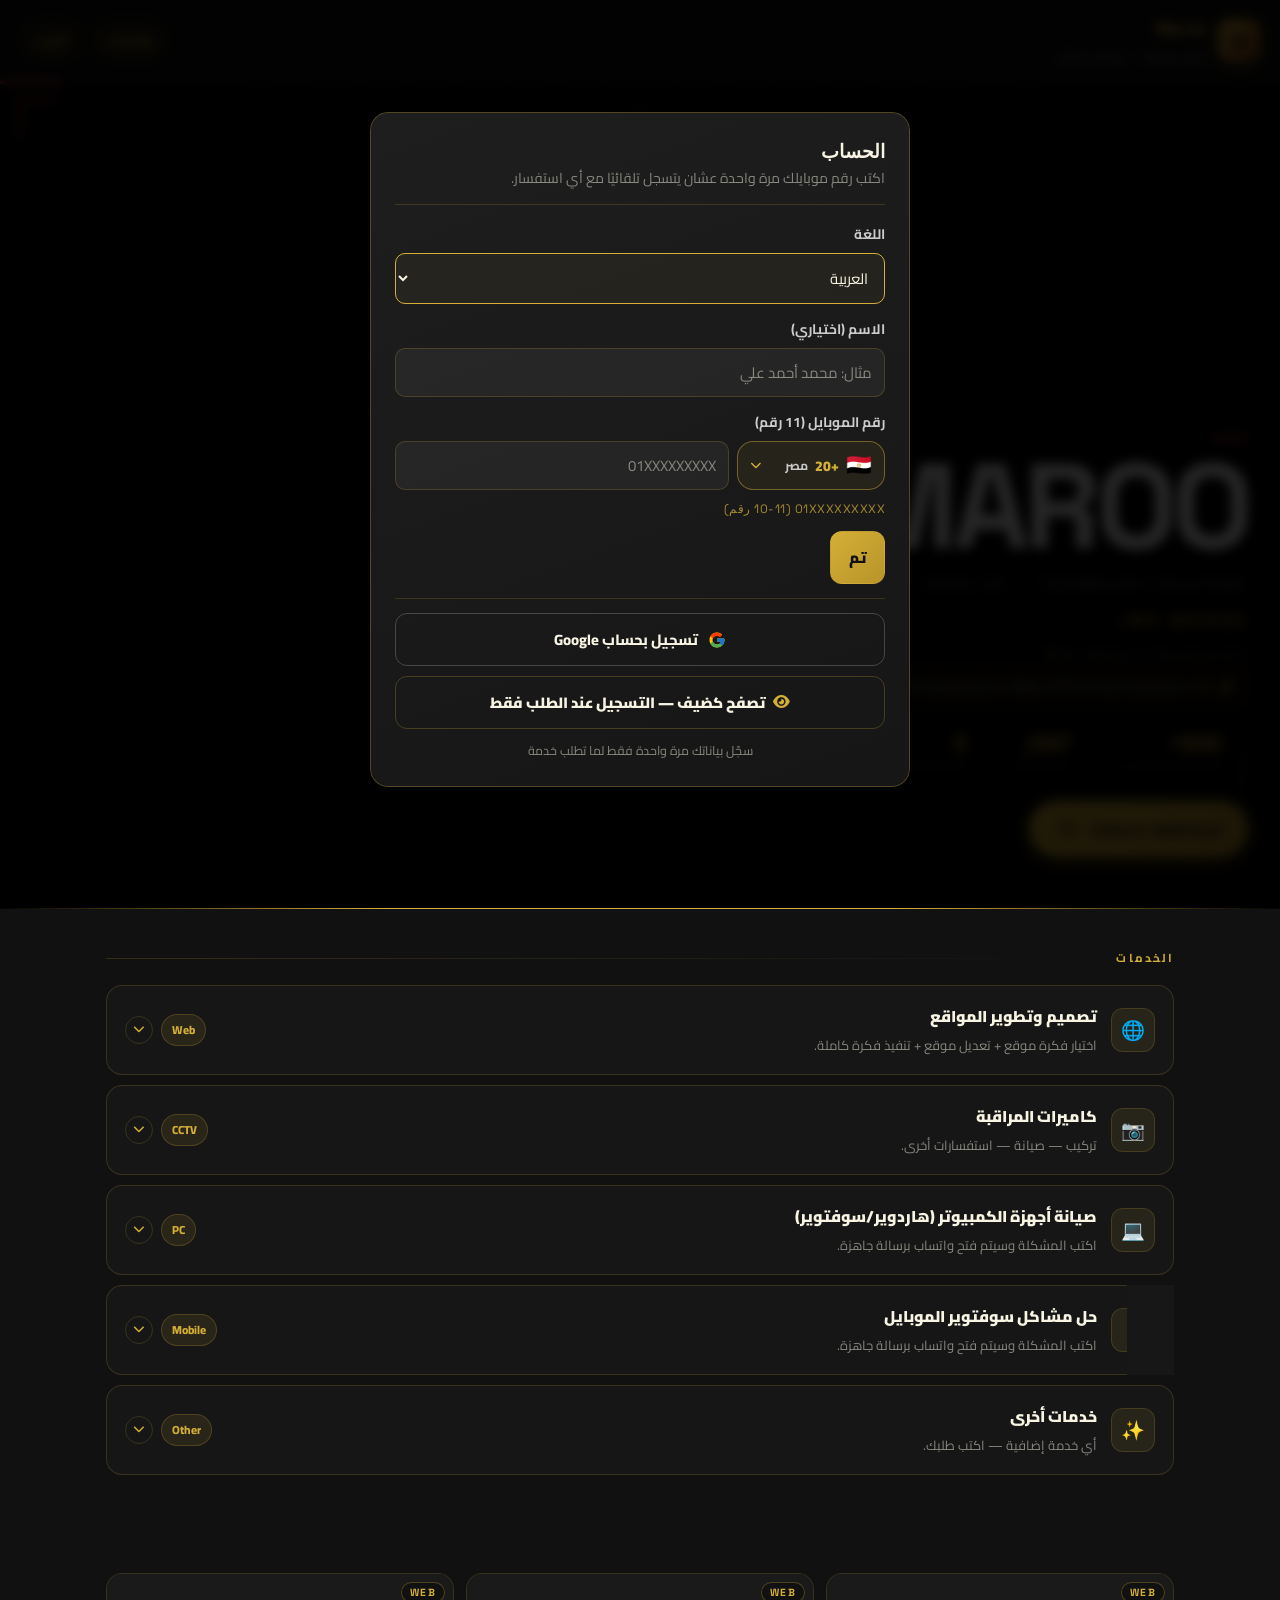
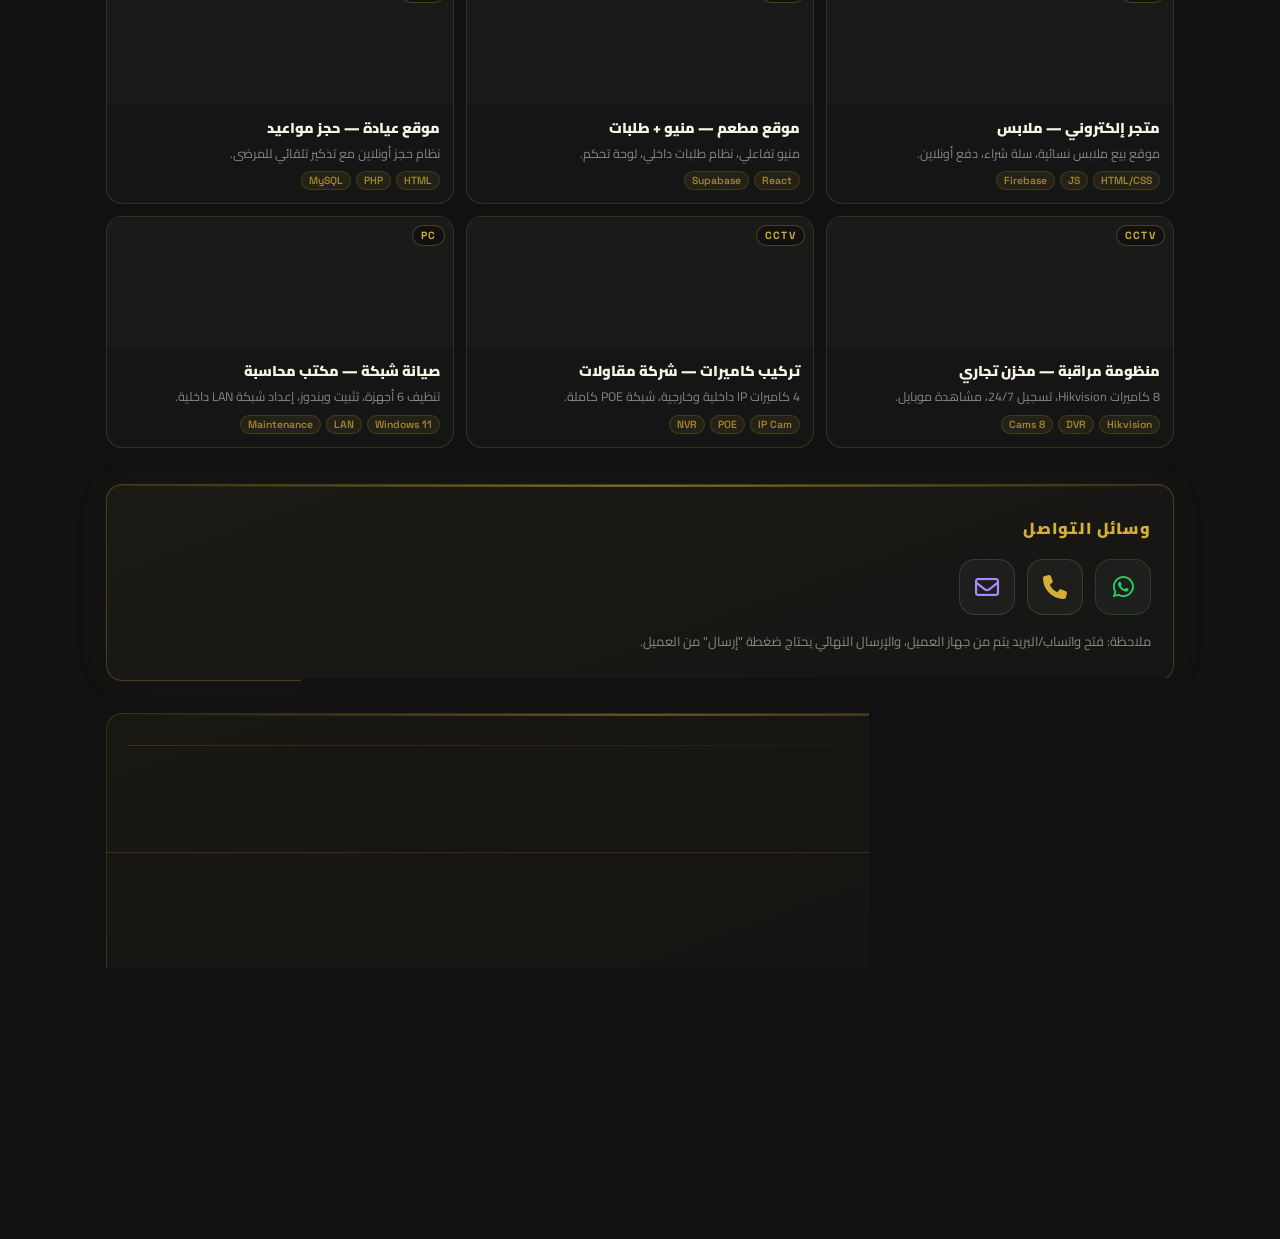
==== index.html @ a2ebad34 "Add files via upload" ====
<!DOCTYPE html>
<html lang="ar" dir="rtl">
<head>
  <meta charset="UTF-8" />
  <meta name="viewport" content="width=device-width, initial-scale=1.0" />
  <link rel="manifest" href="manifest.json" />
  <meta name="theme-color" content="#D4AF37" />
  <link rel="apple-touch-icon" href="icon-192x192.png" />
  <link rel="icon" type="image/png" sizes="32x32" href="favicon.ico" />
  <meta name="description" content="خدمات تقنية: تصميم وتطوير مواقع، كاميرات مراقبة، صيانة كمبيوتر، سوفتوير موبايل، وخدمات أخرى." />
  <title>خدمات تقنية | Maroo</title>
  <link rel="preconnect" href="https://fonts.googleapis.com" />
  <link rel="preconnect" href="https://fonts.gstatic.com" crossorigin />
  <link href="https://fonts.googleapis.com/css2?family=Playfair+Display:wght@600;700;900&family=Cairo:wght@400;600;700;900&family=Space+Grotesk:wght@300;400;500;600;700&display=swap" rel="stylesheet" />
  <link rel="stylesheet" href="https://cdnjs.cloudflare.com/ajax/libs/font-awesome/6.5.2/css/all.min.css" crossorigin="anonymous" />

  <style>
    :root {
      --jet:    #1A1A1A;
      --jet2:   #111111;
      --gold:   #D4AF37;
      --gold2:  #B8942A;
      --ivory:  #F8F4E3;
      --muted:  #888880;
      --border: rgba(212,175,55,0.18);
      --radius: 16px;
      font-family: 'Cairo', Tahoma, Arial, sans-serif;
    }
    *, *::before, *::after { box-sizing: border-box; margin: 0; padding: 0; }
    html, body { height: 100%; }
    body { background: var(--jet2); color: var(--ivory); direction: rtl; -webkit-font-smoothing: antialiased; }

    
    .topbar {
      position: sticky; top: 0; z-index: 100;
      background: rgba(17,17,17,0.93); backdrop-filter: blur(14px);
      border-bottom: 1px solid var(--border);
      padding: 12px 20px;
      display: flex; align-items: center; justify-content: space-between; gap: 12px;
    }
    .topbar__brand { display: flex; align-items: center; gap: 12px; }
    .logo {
      width: 42px; height: 42px; border-radius: 12px; flex-shrink: 0;
      background: linear-gradient(135deg, var(--gold), #9C4B1B);
      display: grid; place-items: center;
      font-family: 'Playfair Display', serif; font-weight: 900; font-size: 1.15rem; color: var(--jet2);
      box-shadow: 0 4px 16px rgba(212,175,55,0.3);
    }
    .brand__title { font-weight: 900; font-size: 1.05rem; color: var(--gold); letter-spacing: 0.04em; }
    .brand__subtitle { font-size: 0.8rem; color: var(--muted); }
    .topbar__actions { display: flex; align-items: center; gap: 8px; flex-wrap: wrap; }
    .chip {
      appearance: none; border: 1px solid var(--border);
      background: rgba(212,175,55,0.08); color: var(--gold);
      padding: 8px 14px; border-radius: 999px; cursor: pointer; text-decoration: none;
      font-weight: 700; font-size: 0.88rem; font-family: 'Cairo', sans-serif;
      transition: background .2s, transform .06s;
    }
    .chip:hover { background: rgba(212,175,55,0.16); }
    .chip:active { transform: translateY(1px); }
    .chip--ghost { background: transparent; color: #ccc; border-color: rgba(255,255,255,0.14); }
    .chip--ghost:hover { background: rgba(255,255,255,0.06); }

    
    .site-header {
      position: relative; overflow: hidden; min-height: 92vh;
      background: #000; display: flex; align-items: flex-end;
    }

    
    .site-header__arch {
      position: absolute; inset: 0; z-index: 0;
      display: flex; align-items: center; justify-content: center; overflow: hidden;
    }
    .arch-svg {
      width: 100%; height: 100%;
      object-fit: cover;
      opacity: 0.55;
      animation: archBreath 8s ease-in-out infinite;
    }
    @keyframes archBreath { 0%,100%{opacity:.45;transform:scale(1)} 50%{opacity:.65;transform:scale(1.02)} }

    
    .site-header::before {
      content:''; position:absolute; inset:0; z-index:1; pointer-events:none;
      background: repeating-linear-gradient(0deg, transparent, transparent 2px, rgba(0,0,0,0.06) 2px, rgba(0,0,0,0.06) 4px);
    }

    
    .site-header__slash {
      position: absolute; top: 0; left: 0; right: 0; height: 3px; z-index: 3;
      background: linear-gradient(90deg, #e63946 0%, #e63946 60px, transparent 60px);
    }

    .site-header__overlay {
      position: absolute; inset: 0; z-index: 2;
      background: linear-gradient(to top, rgba(0,0,0,0.98) 0%, rgba(0,0,0,0.55) 40%, rgba(0,0,0,0.2) 70%, transparent 100%);
    }
    .site-header__line {
      position: absolute; bottom: 0; left: 0; right: 0; height: 1px; z-index: 4;
      background: linear-gradient(90deg, transparent, var(--gold) 30%, var(--gold) 70%, transparent);
    }
    @keyframes lineShimmer { 0%,100%{opacity:.25} 50%{opacity:.9} }

    .site-header__content {
      position: relative; z-index: 5;
      padding: 0 32px 52px;
      width: 100%;
      display: flex; flex-direction: column; align-items: flex-start;
    }

    
    .hdr-brand-line {
      display: flex; align-items: center; gap: 12px; margin-bottom: 14px;
    }
    .hdr-red-bar {
      width: 36px; height: 3px; background: #e63946; flex-shrink: 0;
      animation: barExpand 1s cubic-bezier(.22,1,.36,1) .2s both;
    }
    @keyframes barExpand { from{width:0;opacity:0} to{width:36px;opacity:1} }

    .hdr-maroo {
      font-family: 'Space Grotesk', sans-serif;
      font-size: clamp(3.2rem, 12vw, 7.5rem);
      font-weight: 700;
      color: #fff;
      letter-spacing: -0.04em;
      line-height: 0.88;
      text-align: left;
      animation:
        marooReveal   1s   cubic-bezier(.22,1,.36,1) .3s  1 both,
        marooNeon     5.5s cubic-bezier(.4,0,.2,1)   0.3s 1 forwards;
    }
    @keyframes marooReveal { from{opacity:0;transform:translateY(30px)} to{opacity:1;transform:translateY(0)} }
    @keyframes marooNeon {
      0%    { color:#fff; text-shadow: none; }
      12%   { color:#e63946; text-shadow: 0 0 8px #e63946, 0 0 24px #e63946, 0 0 60px #e63946cc, 0 0 120px #e6394666; }
      24%   { color:#fff; text-shadow: none; }
      38%   { color:#e63946; text-shadow: 0 0 6px #e63946, 0 0 18px #e63946, 0 0 40px #e6394699; }
      50%   { color:#fff; text-shadow: none; }
      64%   { color:#e63946; text-shadow: 0 0 4px #e63946, 0 0 12px #e6394688; }
      76%   { color:#fff; text-shadow: none; }
      100%  { color:#fff; text-shadow: none; }
    }

    
    .hdr-tag-row {
      display: flex; align-items: center; gap: 14px; margin-top: 16px; margin-bottom: 10px;
      flex-wrap: wrap;
      animation: marooReveal 1s cubic-bezier(.22,1,.36,1) .45s both;
    }
    .hdr-tag {
      font-family: 'Space Grotesk', sans-serif;
      font-size: clamp(0.7rem, 1.8vw, 0.88rem);
      font-weight: 400;
      color: rgba(255,255,255,0.5);
      letter-spacing: 0.16em;
      text-transform: uppercase;
    }
    .hdr-dot { width: 4px; height: 4px; border-radius: 50%; background: #e63946; flex-shrink: 0; }

    
    .hdr-exp {
      display: flex; align-items: center; gap: 10px; margin-bottom: 20px;
      padding: 8px 14px; border-radius: 8px;
      border: 1px solid rgba(212,175,55,0.25);
      background: rgba(212,175,55,0.06);
      animation: marooReveal 1s cubic-bezier(.22,1,.36,1) .55s both;
    }
    .hdr-exp__icon {
      font-size: 0.9rem; color: var(--gold);
    }
    .hdr-exp__txt {
      font-family: 'Space Grotesk', sans-serif;
      font-size: 0.78rem; font-weight: 500;
      color: rgba(255,255,255,0.7);
      letter-spacing: 0.04em;
    }
    .hdr-exp__txt strong {
      color: var(--gold); font-weight: 700;
    }

    
    .hdr-stats {
      display: flex; gap: 24px; flex-wrap: wrap;
      animation: marooReveal 1s cubic-bezier(.22,1,.36,1) .65s both;
    }
    .hdr-stat {
      display: flex; flex-direction: column; gap: 2px;
      padding-right: 24px;
      border-right: 1px solid rgba(255,255,255,0.1);
    }
    .hdr-stat:last-child { border-right: none; }
    .hdr-stat__num {
      font-family: 'Space Grotesk', sans-serif;
      font-size: 1.4rem; font-weight: 700; color: var(--gold);
      letter-spacing: -0.02em;
    }
    .hdr-stat__label {
      font-family: 'Space Grotesk', sans-serif;
      font-size: 0.66rem; font-weight: 400; color: rgba(255,255,255,0.35);
      letter-spacing: 0.14em; text-transform: uppercase;
    }

    
    .hdr-particles {
      position: absolute; inset: 0; z-index: 1; pointer-events: none; overflow: hidden;
    }
    .particle {
      position: absolute; border-radius: 50%;
      background: var(--gold); opacity: 0;
      animation: floatUp var(--dur, 6s) var(--delay, 0s) ease-in-out infinite;
    }
    @keyframes floatUp {
      0%   { opacity:0; transform: translateY(0) scale(0); }
      20%  { opacity:.6; }
      80%  { opacity:.2; }
      100% { opacity:0; transform: translateY(-120px) scale(1.5); }
    }

    
    @keyframes diamondIntro {
      0%    { opacity:.3;  transform: scale(1);    }
      12%   { opacity:.95; transform: scale(1.12); }
      24%   { opacity:.3;  transform: scale(1);    }
      38%   { opacity:.78; transform: scale(1.08); }
      50%   { opacity:.3;  transform: scale(1);    }
      64%   { opacity:.55; transform: scale(1.04); }
      76%   { opacity:.3;  transform: scale(1);    }
      100%  { opacity:.45; transform: scale(1);    }
    }
    @keyframes diamondPulse {
      0%,100% { opacity:.55; transform: scale(1);    }
      50%     { opacity:.80; transform: scale(1.04); }
    }
    .arch-svg {
      animation:
        diamondIntro 5.5s cubic-bezier(.4,0,.2,1) 0s 1 forwards,
        diamondPulse  4.7s  ease-in-out              5.5s infinite;
    }
    .arch-svg.do-intro {
      animation: diamondIntro 5.5s cubic-bezier(.4,0,.2,1) 0s 1 forwards,
                 diamondPulse 4.7s ease-in-out 5.5s infinite !important;
    }

    
    .hdr-scroll {
      position: absolute; bottom: 52px; right: 32px; z-index: 5;
      display: flex; flex-direction: column; align-items: center; gap: 8px;
      animation: marooReveal 1.4s ease .9s both;
    }
    .hdr-scroll__line {
      width: 1px; height: 52px;
      background: linear-gradient(to bottom, var(--gold), transparent);
      animation: scrollPulse 2s ease-in-out infinite;
    }
    @keyframes scrollPulse { 0%,100%{transform:scaleY(1);opacity:.4} 50%{transform:scaleY(1.2);opacity:1} }
    .hdr-scroll__txt {
      font-family: 'Space Grotesk', sans-serif;
      font-size: 0.6rem; letter-spacing: 0.25em; text-transform: uppercase;
      color: rgba(255,255,255,0.3); writing-mode: vertical-lr;
    }

    
    .site-header__line {
      animation: lineShimmer 2.5s ease-in-out infinite;
    }

    
    @keyframes lineBurst {
      0%   { opacity:.2;  height:1px;  background: linear-gradient(90deg, transparent, var(--gold) 30%, var(--gold) 70%, transparent); }
      8%   { opacity:1;   height:4px;  background: linear-gradient(90deg, transparent, #fff 20%, var(--gold) 40%, #fff 60%, var(--gold) 80%, transparent); }
      16%  { opacity:.2;  height:1px;  background: linear-gradient(90deg, transparent, var(--gold) 30%, var(--gold) 70%, transparent); }
      30%  { opacity:.95; height:3px;  background: linear-gradient(90deg, transparent, #fff 25%, var(--gold) 50%, #fff 75%, transparent); }
      38%  { opacity:.2;  height:1px;  background: linear-gradient(90deg, transparent, var(--gold) 30%, var(--gold) 70%, transparent); }
      50%  { opacity:.7;  height:2px;  background: linear-gradient(90deg, transparent, var(--gold) 30%, var(--gold) 70%, transparent); }
      62%  { opacity:.25; height:1px;  background: linear-gradient(90deg, transparent, var(--gold) 30%, var(--gold) 70%, transparent); }
      100% { opacity:.25; height:1px;  background: linear-gradient(90deg, transparent, var(--gold) 30%, var(--gold) 70%, transparent); }
    }
    .site-header__line.is-burst {
      animation: lineBurst 2.8s ease-in-out forwards !important;
    }

    
    .svc-item {
      transition: border-color .25s, transform .2s, box-shadow .25s;
    }
    .svc-item:hover {
      transform: translateY(-2px);
      box-shadow: 0 8px 32px rgba(212,175,55,0.08);
    }

    
    .eyebrow { display: none; }
    .site-header__title { display: none; }
    .site-header__sub { display: none; }
    .site-header__bg { display: none; }

    
    .container { width: min(1100px,100%); margin: 0 auto; padding: 26px 16px 40px; }
    .section-label {
      font-size: 0.72rem; letter-spacing: 0.18em; text-transform: uppercase;
      color: var(--gold); font-weight: 700; margin-bottom: 16px;
      display: flex; align-items: center; gap: 10px;
      padding-top: 12px;
    }
    .section-label::after { content:''; flex:1; height:1px; background: linear-gradient(to left, transparent, var(--border)); }

    
    .services-list { display: flex; flex-direction: column; gap: 10px; }
    .svc-item {
      border: 1px solid var(--border); border-radius: var(--radius);
      background: rgba(255,255,255,0.025); overflow: hidden;
      transition: border-color .3s, transform .3s cubic-bezier(.22,1,.36,1), box-shadow .3s;
      animation: fadeUp .5s ease both;
    }
    .svc-item:nth-child(1){animation-delay:.1s} .svc-item:nth-child(2){animation-delay:.2s}
    .svc-item:nth-child(3){animation-delay:.3s} .svc-item:nth-child(4){animation-delay:.4s}
    .svc-item:nth-child(5){animation-delay:.5s}
    @keyframes fadeUp { from{opacity:0;transform:translateY(20px)} to{opacity:1;transform:translateY(0)} }
    .svc-item:hover {
      border-color: rgba(212,175,55,0.35);
      transform: translateY(-3px);
      box-shadow: 0 12px 40px rgba(212,175,55,0.1), 0 4px 12px rgba(0,0,0,0.4);
    }
    .svc-item.is-open { border-color: var(--gold); }
    .svc-item:hover .svc-icon {
      background: rgba(212,175,55,0.16);
      border-color: rgba(212,175,55,0.4);
      transition: background .3s, border-color .3s;
    }

    .svc-trigger {
      width: 100%; padding: 16px 18px; display: flex; align-items: center; justify-content: space-between; gap: 14px;
      background: transparent; border: none; cursor: pointer; color: var(--ivory);
      font-family: 'Cairo', sans-serif; text-align: right; transition: background .2s;
    }
    .svc-trigger:hover { background: rgba(212,175,55,0.04); }
    .svc-trigger__left { display: flex; align-items: center; gap: 14px; }
    .svc-icon {
      width: 44px; height: 44px; border-radius: 12px; flex-shrink: 0;
      background: rgba(212,175,55,0.09); border: 1px solid rgba(212,175,55,0.18);
      display: grid; place-items: center; font-size: 1.2rem;
    }
    .svc-trigger__name { font-weight: 900; font-size: 0.98rem; }
    .svc-trigger__desc { font-size: 0.82rem; color: var(--muted); margin-top: 2px; }
    .svc-trigger__right { display: flex; align-items: center; gap: 8px; }
    .svc-badge {
      padding: 4px 10px; border-radius: 999px; font-size: 0.73rem; font-weight: 800;
      background: rgba(212,175,55,0.1); color: var(--gold); border: 1px solid rgba(212,175,55,0.22); white-space: nowrap;
      position: relative; overflow: hidden;
    }
    .svc-badge::after {
      content:''; position:absolute; inset:0;
      background: linear-gradient(105deg, transparent 40%, rgba(255,255,255,0.18) 50%, transparent 60%);
      transform: translateX(-100%);
      animation: shimmer 4s ease-in-out infinite;
    }
    @keyframes shimmer { 0%,70%{transform:translateX(-100%)} 100%{transform:translateX(200%)} }
    .svc-arrow {
      width: 28px; height: 28px; display: grid; place-items: center;
      border-radius: 50%; border: 1px solid var(--border); color: var(--gold); font-size: 0.73rem;
      transition: transform .3s, background .2s; flex-shrink: 0;
    }
    .svc-item.is-open .svc-arrow { transform: rotate(180deg); background: rgba(212,175,55,0.1); }

    
    .svc-panel { display: grid; grid-template-rows: 0fr; transition: grid-template-rows .35s ease; }
    .svc-item.is-open .svc-panel { grid-template-rows: 1fr; }
    .svc-panel__inner { overflow: hidden; border-top: 1px solid transparent; transition: border-color .25s; }
    .svc-item.is-open .svc-panel__inner { border-color: var(--border); }
    .svc-panel__body { padding: 16px 18px 20px; }

    
    .sub-grid { display: grid; gap: 10px; }
    .sub-card {
      border: 1px solid var(--border); border-radius: 12px; padding: 14px 16px;
      cursor: pointer; background: rgba(255,255,255,0.02);
      display: flex; align-items: center; justify-content: space-between; gap: 12px;
      transition: background .2s, border-color .2s, transform .08s;
    }
    .sub-card:hover { background: rgba(212,175,55,0.07); border-color: rgba(212,175,55,0.35); }
    .sub-card:active { transform: scale(0.99); }
    .sub-card__name { font-weight: 800; font-size: 0.94rem; }
    .sub-card__desc { font-size: 0.81rem; color: var(--muted); margin-top: 3px; }
    .sub-card__arrow { color: var(--gold); font-size: 0.78rem; flex-shrink: 0; }

    
    .panel-form { display: grid; gap: 13px; }
    .panel-form.hidden { display: none; }
    .form-back {
      appearance: none; border: none; background: transparent;
      color: var(--gold); font-family: 'Cairo', sans-serif; font-weight: 700; font-size: 0.86rem;
      cursor: pointer; display: flex; align-items: center; gap: 6px; padding: 0; margin-bottom: 4px;
    }
    .form-back:hover { color: var(--ivory); }
    .form-title { font-weight: 900; font-size: 1rem; color: var(--ivory); }
    .form-subtitle { font-size: 0.84rem; color: var(--muted); }
    .gold-divider { height: 1px; margin: 10px 0; background: linear-gradient(to left, transparent, var(--border), transparent); }
    .field { display: grid; gap: 6px; }
    .field__label { font-weight: 700; font-size: 0.86rem; color: #ccc; }
    .input, .textarea, select.input {
      width: 100%; border-radius: 10px; border: 1px solid rgba(212,175,55,0.2);
      padding: 10px 12px; background: rgba(255,255,255,0.05); color: var(--ivory);
      font-family: 'Cairo', sans-serif; font-size: 0.93rem; outline: none;
      transition: border-color .2s, background .2s;
    }
    .input:focus, .textarea:focus { border-color: var(--gold); background: rgba(212,175,55,0.05); }
    .input::placeholder, .textarea::placeholder { color: var(--muted); }
    .textarea { resize: vertical; min-height: 100px; line-height: 1.65; }
    .hint { font-size: 0.8rem; color: var(--muted); line-height: 1.6; }
    .btn {
      appearance: none; border: 1px solid transparent; padding: 12px 18px; border-radius: 12px;
      cursor: pointer; font-family: 'Cairo', sans-serif; font-weight: 900; font-size: 0.93rem;
      display: inline-flex; align-items: center; justify-content: center; gap: 8px;
      transition: transform .06s, background .2s; text-decoration: none;
    }
    .btn:active { transform: translateY(1px); }
    .btn--primary { background: linear-gradient(135deg, var(--gold), var(--gold2)); color: var(--jet2); }
    .btn--primary:hover { filter: brightness(1.08); }
    .btn--ghost { background: transparent; border-color: rgba(255,255,255,0.14); color: var(--ivory); }
    .btn--ghost:hover { background: rgba(255,255,255,0.06); }
    .btn--full { width: 100%; }
    .form { display: grid; gap: 12px; }

    
    .ideas-grid { display: grid; gap: 10px; }
    .idea-card {
      border: 1px solid var(--border); border-radius: 12px; overflow: hidden;
      cursor: pointer; transition: border-color .2s, transform .1s; background: rgba(255,255,255,0.02);
    }
    .idea-card:hover { border-color: rgba(212,175,55,0.5); transform: translateY(-2px); }
    .idea-card__img { width: 100%; height: 110px; object-fit: cover; display: block; background: var(--jet); }
    .idea-card__body { padding: 10px 12px; }
    .idea-card__name { font-weight: 800; font-size: 0.9rem; }
    .idea-card__desc { font-size: 0.8rem; color: var(--muted); margin-top: 2px; }
    .idea-selected {
      border-radius: 10px; padding: 9px 13px; margin-bottom: 8px;
      background: rgba(212,175,55,0.1); border: 1px solid rgba(212,175,55,0.28);
      font-size: 0.88rem; color: var(--gold); font-weight: 700;
      display: flex; align-items: center; gap: 8px;
    }

    
    .footer {
      margin-top: 40px; padding: 28px 22px;
      border: 1px solid rgba(212,175,55,0.25); border-radius: var(--radius);
      background: linear-gradient(160deg, rgba(212,175,55,0.05) 0%, rgba(255,255,255,0.02) 100%);
      display: flex; flex-direction: column; gap: 16px;
      box-shadow: 0 0 40px rgba(212,175,55,0.05), inset 0 1px 0 rgba(212,175,55,0.1);
      position: relative; overflow: hidden;
    }
    .footer::before {
      content: ''; position: absolute; top: 0; left: 0; right: 0; height: 2px;
      background: linear-gradient(90deg, transparent, var(--gold), transparent);
      opacity: 0.5;
    }
    .footer__title { font-weight: 900; color: var(--gold); font-size: 1rem; letter-spacing: 0.08em; }
    .footer__icons { display: flex; gap: 12px; flex-wrap: wrap; }
    .contact-icon {
      width: 56px; height: 56px; border-radius: 16px; display: grid; place-items: center;
      text-decoration: none; border: 1px solid rgba(212,175,55,0.2); background: rgba(255,255,255,0.04);
      transition: transform .12s, box-shadow .2s, border-color .2s;
    }
    .contact-icon:hover { transform: translateY(-3px); }
    .contact-icon i { font-size: 24px; }
    #footerWhatsApp { color: #25D366; border-color: rgba(37,211,102,0.2); }
    #footerWhatsApp:hover { box-shadow: 0 0 18px rgba(37,211,102,0.3); border-color: rgba(37,211,102,0.45); }
    #footerCall { color: var(--gold); border-color: rgba(212,175,55,0.2); }
    #footerCall:hover { box-shadow: 0 0 18px rgba(212,175,55,0.3); border-color: rgba(212,175,55,0.45); }
    #footerEmail { color: #a78bfa; border-color: rgba(167,139,250,0.2); }
    #footerEmail:hover { box-shadow: 0 0 18px rgba(167,139,250,0.3); border-color: rgba(167,139,250,0.45); }
    .footer__hint { font-size: 0.81rem; color: var(--muted); line-height: 1.65; }

    

    
    .arch-grid-anim {
      position: absolute; inset: 0; z-index: 1; pointer-events: none; overflow: hidden;
    }
    .arch-line-h, .arch-line-v {
      position: absolute; background: rgba(212,175,55,0.12);
      animation: gridSweep 6s ease-in-out infinite;
    }
    .arch-line-h { left:0; right:0; height:1px; animation-name: gridSweepH; }
    .arch-line-v { top:0; bottom:0; width:1px; animation-name: gridSweepV; }
    @keyframes gridSweepH {
      0%   { transform:translateY(-100%); opacity:0; }
      20%  { opacity:.7; }
      80%  { opacity:.3; }
      100% { transform:translateY(100vh); opacity:0; }
    }
    @keyframes gridSweepV {
      0%   { transform:translateX(-100%); opacity:0; }
      20%  { opacity:.5; }
      80%  { opacity:.2; }
      100% { transform:translateX(100vw); opacity:0; }
    }

    
    @keyframes gcH1 { 0%{transform:translateY(-100vh);opacity:0} 15%{opacity:.7} 70%{opacity:.4} 100%{transform:translateY(0);opacity:0} }
    @keyframes gcH2 { 0%{transform:translateY(100vh);opacity:0} 15%{opacity:.7} 70%{opacity:.4} 100%{transform:translateY(0);opacity:0} }
    @keyframes gcV1 { 0%{transform:translateX(-100vw);opacity:0} 15%{opacity:.6} 70%{opacity:.3} 100%{transform:translateX(0);opacity:0} }
    @keyframes gcV2 { 0%{transform:translateX(100vw);opacity:0} 15%{opacity:.6} 70%{opacity:.3} 100%{transform:translateX(0);opacity:0} }
    .gc-line-h, .gc-line-v { position:absolute; pointer-events:none; opacity:0; }
    .gc-line-h { left:0; right:0; height:1px; background:rgba(212,175,55,0.5); }
    .gc-line-v { top:0; bottom:0; width:1px; background:rgba(212,175,55,0.4); }

    
    .hdr-orb {
      position: absolute; z-index: 1; pointer-events: none;
      border-radius: 50%;
      left: 50%; top: 42%; transform: translate(-50%, -50%);
      width: min(340px, 60vw); height: min(340px, 60vw);
      background: radial-gradient(circle, rgba(212,175,55,0.08) 0%, transparent 70%);
      animation: orbPulse 3.3s ease-in-out infinite;
    }
    @keyframes orbPulse {
      0%,100% { transform:translate(-50%,-50%) scale(1); opacity:1; }
      50%      { transform:translate(-50%,-50%) scale(1.5); opacity:1.8; }
    }

    
    .hdr-corner {
      position: absolute; top: 18px; left: 18px; z-index: 6; pointer-events: none;
    }
    .hdr-corner svg { animation: cornerFade 1.5s ease .1s both; }
    @keyframes cornerFade { from{opacity:0;transform:scale(.7)} to{opacity:1;transform:scale(1)} }

    
    .hdr-typewriter {
      font-family: 'Space Grotesk', sans-serif;
      font-size: clamp(0.72rem, 1.6vw, 0.85rem);
      color: rgba(255,255,255,0.35);
      letter-spacing: 0.06em;
      margin-top: 8px;
      min-height: 1.4em;
      animation: marooReveal 1s ease .8s both;
    }
    .hdr-typewriter::after {
      content: '|'; color: var(--gold);
      animation: blink .75s step-end infinite;
    }
    @keyframes blink { 50%{opacity:0} }

    
    .scroll-progress {
      position: fixed; top: 0; left: 0; right: 0; height: 2px; z-index: 999;
      background: linear-gradient(90deg, #e63946, var(--gold));
      transform-origin: left; transform: scaleX(0);
      transition: transform .1s linear;
    }

    
    .section-label {
      animation: fadeUp .6s ease .3s both;
    }

    
    .topbar { animation: slideDown .7s cubic-bezier(.22,1,.36,1) both; }
    @keyframes slideDown { from{transform:translateY(-100%);opacity:0} to{transform:translateY(0);opacity:1} }

    
    .chip { transition: background .2s, transform .1s, box-shadow .2s; }
    .chip:hover { box-shadow: 0 0 14px rgba(212,175,55,0.25); transform: translateY(-1px); }

    
    .footer { animation: fadeUp .6s ease .6s both; }
    .contact-icon {
      transition: transform .2s cubic-bezier(.22,1,.36,1), box-shadow .2s, border-color .2s;
    }
    .contact-icon:hover { transform: translateY(-4px) scale(1.08); }

    
    .idea-preview-btn {
      display: inline-flex; align-items: center; gap: 5px;
      padding: 5px 11px; border-radius: 999px; flex-shrink: 0;
      border: 1px solid rgba(212,175,55,0.45);
      background: rgba(212,175,55,0.1); color: var(--gold);
      font-size: 0.75rem; font-weight: 700; font-family: 'Cairo', sans-serif;
      cursor: pointer; transition: background .2s, transform .15s, box-shadow .2s;
      white-space: nowrap;
    }
    .idea-preview-btn:hover {
      background: rgba(212,175,55,0.22);
      box-shadow: 0 0 12px rgba(212,175,55,0.25);
      transform: translateY(-1px);
    }
    .idea-preview-btn:active { transform: scale(0.97); }



    /* ── Rating Edit Button & Badges ── */
    .rating-edit-btn {
      background: transparent; border: 1px solid rgba(212,175,55,0.3);
      color: var(--gold); font-family: 'Cairo', sans-serif;
      font-size: 0.72rem; font-weight: 700;
      padding: 3px 10px; border-radius: 999px; cursor: pointer;
      transition: background .15s;
      margin-right: auto;
    }
    .rating-edit-btn:hover { background: rgba(212,175,55,0.1); }
    .rating-pending-badge {
      font-size: 0.68rem; color: var(--muted);
      background: rgba(255,255,255,0.05);
      border: 1px solid var(--border);
      padding: 2px 8px; border-radius: 999px;
    }

    /* ── Edit Modal ── */
    .rating-edit-overlay {
      position: fixed; inset: 0; z-index: 10001;
      background: rgba(0,0,0,0.78); backdrop-filter: blur(8px);
      display: flex; align-items: center; justify-content: center;
      opacity: 0; pointer-events: none;
      transition: opacity .22s;
      padding: 20px;
    }
    .rating-edit-overlay.open { opacity: 1; pointer-events: auto; }
    .rating-edit-box {
      background: #1a1a1a;
      border: 1px solid rgba(212,175,55,0.3);
      border-radius: 18px;
      padding: 28px 24px 22px;
      width: min(360px, 100%);
      display: flex; flex-direction: column; align-items: center; gap: 10px;
      box-shadow: 0 24px 60px rgba(0,0,0,0.6);
      animation: guestBoxIn .25s cubic-bezier(.22,1,.36,1) both;
    }
    .rating-edit-overlay:not(.open) .rating-edit-box { animation: none; }
    .rating-edit-icon {
      width: 50px; height: 50px; border-radius: 50%;
      background: rgba(212,175,55,0.1); border: 1px solid rgba(212,175,55,0.25);
      display: grid; place-items: center;
      font-size: 1.2rem; color: var(--gold);
    }
    .rating-edit-title { font-weight: 900; font-size: 1rem; color: var(--ivory); }
    .rating-edit-sub { font-size: 0.78rem; color: var(--muted); text-align: center; }
    .rating-edit-textarea {
      width: 100%; background: rgba(255,255,255,0.04);
      border: 1px solid rgba(212,175,55,0.25); border-radius: 10px;
      color: var(--ivory); font-family: 'Cairo', sans-serif;
      font-size: 0.9rem; padding: 10px 13px; resize: vertical;
      min-height: 80px; outline: none; text-align: right;
      transition: border-color .2s;
    }
    .rating-edit-textarea:focus { border-color: rgba(212,175,55,0.5); }
    .rating-edit-err { color: #e63946; font-size: 0.78rem; display: none; }
    .rating-edit-actions { display: flex; gap: 10px; width: 100%; margin-top: 4px; }
    .rating-edit-btn-confirm {
      flex: 1; padding: 10px;
      background: linear-gradient(135deg, var(--gold2), var(--gold));
      color: var(--jet2); font-family: 'Cairo', sans-serif;
      font-weight: 900; font-size: 0.9rem;
      border: none; border-radius: 10px; cursor: pointer;
      transition: opacity .15s;
      box-shadow: 0 4px 14px rgba(212,175,55,0.28);
    }
    .rating-edit-btn-confirm:hover { opacity: 0.9; }
    .rating-edit-btn-cancel {
      padding: 10px 16px;
      background: transparent; color: var(--muted);
      font-family: 'Cairo', sans-serif; font-weight: 700; font-size: 0.88rem;
      border: 1px solid var(--border); border-radius: 10px; cursor: pointer;
      transition: background .15s;
    }
    .rating-edit-btn-cancel:hover { background: rgba(255,255,255,0.06); color: var(--ivory); }

    /* ── Toast ── */
    .rating-edit-toast {
      position: fixed; bottom: 24px; left: 50%; transform: translateX(-50%) translateY(80px);
      z-index: 10002; opacity: 0;
      background: rgba(26,26,26,0.97); border: 1px solid rgba(212,175,55,0.3);
      color: var(--gold); font-family: 'Cairo', sans-serif; font-weight: 700;
      font-size: 0.88rem; padding: 12px 22px; border-radius: 999px;
      display: flex; align-items: center; gap: 10px;
      box-shadow: 0 8px 32px rgba(0,0,0,0.5);
      transition: opacity .3s, transform .3s;
      pointer-events: none; white-space: nowrap;
    }
    .rating-edit-toast.show { opacity: 1; transform: translateX(-50%) translateY(0); }
    /* ── Rating Guest Name Modal ── */
    .rating-guest-overlay {
      position: fixed; inset: 0; z-index: 10000;
      background: rgba(0,0,0,0.75); backdrop-filter: blur(8px);
      display: flex; align-items: center; justify-content: center;
      opacity: 0; pointer-events: none;
      transition: opacity .22s;
      padding: 20px;
    }
    .rating-guest-overlay.open { opacity: 1; pointer-events: auto; }
    .rating-guest-box {
      background: #1a1a1a;
      border: 1px solid rgba(212,175,55,0.3);
      border-radius: 18px;
      padding: 28px 24px 24px;
      width: min(340px, 100%);
      display: flex; flex-direction: column; align-items: center; gap: 10px;
      box-shadow: 0 24px 60px rgba(0,0,0,0.6), 0 0 0 1px rgba(212,175,55,0.1);
      animation: guestBoxIn .25s cubic-bezier(.22,1,.36,1) both;
    }
    .rating-guest-overlay:not(.open) .rating-guest-box { animation: none; }
    @keyframes guestBoxIn { from{transform:scale(.88) translateY(20px);opacity:0} to{transform:none;opacity:1} }
    .rating-guest-icon {
      width: 52px; height: 52px; border-radius: 50%;
      background: rgba(212,175,55,0.1); border: 1px solid rgba(212,175,55,0.25);
      display: grid; place-items: center;
      font-size: 1.3rem; color: var(--gold);
      margin-bottom: 4px;
    }
    .rating-guest-title {
      font-weight: 900; font-size: 1.05rem; color: var(--ivory);
      text-align: center;
    }
    .rating-guest-sub {
      font-size: 0.8rem; color: var(--muted); text-align: center; margin-bottom: 4px;
    }
    .rating-guest-input {
      width: 100%; background: rgba(255,255,255,0.04);
      border: 1px solid rgba(212,175,55,0.25); border-radius: 10px;
      color: var(--ivory); font-family: 'Cairo', sans-serif;
      font-size: 0.95rem; padding: 11px 14px; outline: none;
      transition: border-color .2s; text-align: right;
    }
    .rating-guest-input:focus { border-color: rgba(212,175,55,0.55); }
    .rating-guest-input::placeholder { color: var(--muted); }
    .rating-guest-err {
      display: none; color: #e63946; font-size: 0.78rem;
      text-align: center; margin-top: -4px;
    }
    .rating-guest-actions {
      display: flex; gap: 10px; width: 100%; margin-top: 4px;
    }
    .rating-guest-btn-confirm {
      flex: 1; padding: 11px;
      background: linear-gradient(135deg, var(--gold2), var(--gold));
      color: var(--jet2); font-family: 'Cairo', sans-serif;
      font-weight: 900; font-size: 0.92rem;
      border: none; border-radius: 10px; cursor: pointer;
      transition: opacity .15s, transform .1s;
      box-shadow: 0 4px 16px rgba(212,175,55,0.3);
    }
    .rating-guest-btn-confirm:hover { opacity: 0.9; transform: translateY(-1px); }
    .rating-guest-btn-cancel {
      flex: 0 0 auto; padding: 11px 18px;
      background: transparent;
      color: var(--muted); font-family: 'Cairo', sans-serif;
      font-weight: 700; font-size: 0.88rem;
      border: 1px solid var(--border); border-radius: 10px; cursor: pointer;
      transition: background .15s, color .15s;
    }
    .rating-guest-btn-cancel:hover { background: rgba(255,255,255,0.06); color: var(--ivory); }

    /* shake animation for stars */
    @keyframes ratingShake {
      0%,100%{transform:translateX(0)} 20%{transform:translateX(-6px)} 40%{transform:translateX(6px)} 60%{transform:translateX(-4px)} 80%{transform:translateX(4px)}
    }
    /* ── Rating Section ── */
    .rating-section {
      margin: 32px 0 40px;
      border: 1px solid var(--border);
      border-radius: var(--radius);
      background: linear-gradient(160deg, rgba(212,175,55,0.04) 0%, rgba(255,255,255,0.01) 100%);
      overflow: hidden;
      position: relative;
    }
    .rating-section::before {
      content: ''; position: absolute; top: 0; left: 0; right: 0; height: 2px;
      background: linear-gradient(90deg, transparent, var(--gold), transparent);
      opacity: 0.4;
    }
    .rating-header {
      padding: 20px 20px 0;
    }
    .rating-label {
      font-size: 0.72rem; letter-spacing: 0.18em; text-transform: uppercase;
      color: var(--gold); font-weight: 700; margin-bottom: 16px;
      display: flex; align-items: center; gap: 10px;
    }
    .rating-label::after { content:''; flex:1; height:1px; background: linear-gradient(to left, transparent, var(--border)); }
    .rating-summary {
      display: flex; align-items: center; gap: 18px; padding: 0 20px 18px; flex-wrap: wrap;
    }
    .rating-avg-num {
      font-family: 'Space Grotesk', sans-serif;
      font-size: 2.8rem; font-weight: 700; color: var(--gold); line-height: 1;
    }
    .rating-avg-details { display: flex; flex-direction: column; gap: 4px; }
    .rating-stars-display { display: flex; gap: 3px; }
    .rating-stars-display .star-d {
      font-size: 1.1rem; color: rgba(212,175,55,0.25);
      transition: color .2s;
    }
    .rating-stars-display .star-d.filled { color: var(--gold); }
    .rating-stars-display .star-d.half { color: var(--gold); opacity: 0.6; }
    .rating-count {
      font-size: 0.78rem; color: var(--muted); margin-top: 2px;
    }
    .rating-bars {
      flex: 1; min-width: 180px; display: flex; flex-direction: column; gap: 5px;
    }
    .rating-bar-row {
      display: flex; align-items: center; gap: 8px;
    }
    .rating-bar-label {
      font-size: 0.7rem; color: var(--muted); width: 14px; text-align: center; flex-shrink: 0;
    }
    .rating-bar-track {
      flex: 1; height: 5px; border-radius: 99px;
      background: rgba(255,255,255,0.06);
      overflow: hidden;
    }
    .rating-bar-fill {
      height: 100%; border-radius: 99px;
      background: linear-gradient(90deg, var(--gold2), var(--gold));
      transition: width .6s cubic-bezier(.22,1,.36,1);
      width: 0%;
    }
    .rating-bar-count {
      font-size: 0.68rem; color: var(--muted); width: 18px; text-align: left; flex-shrink: 0;
    }
    /* Form */
    .rating-form-wrap {
      padding: 0 20px 20px;
      border-top: 1px solid var(--border);
    }
    .rating-form-title {
      font-size: 0.88rem; font-weight: 800; color: var(--ivory);
      margin: 16px 0 12px;
    }
    .rating-stars-input {
      display: flex; gap: 6px; margin-bottom: 14px; flex-direction: row-reverse; justify-content: flex-end;
    }
    .rating-stars-input input { display: none; }
    .rating-stars-input label {
      font-size: 1.9rem; cursor: pointer; color: rgba(212,175,55,0.2);
      transition: color .15s, transform .12s;
      user-select: none;
    }
    .rating-stars-input label:hover,
    .rating-stars-input label:hover ~ label,
    .rating-stars-input input:checked ~ label { color: var(--gold); }
    .rating-stars-input label:hover { transform: scale(1.15); }
    .rating-comment {
      width: 100%; background: rgba(255,255,255,0.04);
      border: 1px solid var(--border); border-radius: 10px;
      color: var(--ivory); font-family: 'Cairo', sans-serif;
      font-size: 0.88rem; padding: 10px 13px; resize: vertical;
      min-height: 72px; outline: none;
      transition: border-color .2s;
    }
    .rating-comment:focus { border-color: rgba(212,175,55,0.45); }
    .rating-comment::placeholder { color: var(--muted); }
    .rating-submit {
      margin-top: 10px;
      background: linear-gradient(135deg, var(--gold2), var(--gold));
      color: var(--jet2); font-family: 'Cairo', sans-serif;
      font-weight: 900; font-size: 0.9rem;
      border: none; border-radius: 10px;
      padding: 10px 24px; cursor: pointer;
      transition: opacity .2s, transform .1s, box-shadow .2s;
      box-shadow: 0 4px 18px rgba(212,175,55,0.25);
    }
    .rating-submit:hover { opacity: 0.9; box-shadow: 0 6px 24px rgba(212,175,55,0.35); transform: translateY(-1px); }
    .rating-submit:active { transform: translateY(0); }
    .rating-submit:disabled { opacity: 0.5; cursor: not-allowed; transform: none; }
    .rating-success {
      display: none; align-items: center; gap: 10px;
      background: rgba(37,211,102,0.1); border: 1px solid rgba(37,211,102,0.25);
      border-radius: 10px; padding: 12px 16px; margin-top: 10px;
      font-size: 0.88rem; color: #25D366; font-weight: 700;
    }
    .rating-success.show { display: flex; }
    .rating-reviews {
      padding: 0 20px 20px;
    }
    .rating-review-item {
      border-top: 1px solid var(--border); padding: 14px 0;
      display: flex; flex-direction: column; gap: 6px;
    }
    .rating-review-meta {
      display: flex; align-items: center; gap: 10px; flex-wrap: wrap;
    }
    .rating-review-name { font-weight: 700; font-size: 0.88rem; color: var(--ivory); }
    .rating-review-stars { display: flex; gap: 2px; }
    .rating-review-stars span { font-size: 0.8rem; color: var(--gold); }
    .rating-review-stars span.empty { color: rgba(212,175,55,0.2); }
    .rating-review-date { font-size: 0.72rem; color: var(--muted); margin-right: auto; }
    .rating-review-text { font-size: 0.83rem; color: rgba(248,244,227,0.75); line-height: 1.6; }
    .rating-show-more {
      display: block; margin: 6px auto 0;
      background: transparent; border: 1px solid var(--border);
      color: var(--gold); font-family: 'Cairo', sans-serif;
      font-size: 0.82rem; font-weight: 700;
      padding: 8px 20px; border-radius: 999px; cursor: pointer;
      transition: background .2s;
    }
    .rating-show-more:hover { background: rgba(212,175,55,0.08); }

    /* ── Warehouse Preview Modal ── */
    .wh-modal-overlay {
      position: fixed; inset: 0; z-index: 9998;
      background: rgba(0,0,0,0.88); backdrop-filter: blur(6px);
      display: flex; align-items: center; justify-content: center;
      opacity: 0; pointer-events: none; transition: opacity .25s;
    }
    .wh-modal-overlay.open { opacity: 1; pointer-events: auto; }
    .wh-modal-box {
      position: relative;
      width: min(96vw, 1100px); height: min(88vh, 720px);
      border-radius: 14px; overflow: hidden;
      border: 1px solid rgba(212,175,55,0.25);
      box-shadow: 0 30px 80px rgba(0,0,0,0.7);
      display: flex; flex-direction: column;
      background: #0a0c10;
    }
    .wh-modal-bar {
      display: flex; align-items: center; justify-content: space-between;
      padding: 10px 16px;
      background: #111318; border-bottom: 1px solid rgba(255,255,255,0.07);
      flex-shrink: 0;
    }
    .wh-modal-title {
      font-size: 0.85rem; font-weight: 700; color: var(--gold);
      display: flex; align-items: center; gap: 8px;
    }
    .wh-modal-close {
      width: 30px; height: 30px; border-radius: 50%;
      border: 1px solid rgba(255,255,255,0.15);
      background: rgba(255,255,255,0.07);
      color: #fff; font-size: 0.9rem; cursor: pointer;
      display: grid; place-items: center; transition: background .2s;
    }
    .wh-modal-close:hover { background: rgba(255,255,255,0.15); }
    .wh-modal-iframe {
      flex: 1; width: 100%; border: none;
    }

    /* ── Media Lightbox ── */
    .mlb-overlay {
      position: fixed; inset: 0; z-index: 9999;
      background: rgba(0,0,0,0.94); backdrop-filter: blur(10px);
      display: flex; flex-direction: column; align-items: center; justify-content: center;
      gap: 0;
      opacity: 0; pointer-events: none;
      transition: opacity .25s;
    }
    .mlb-overlay.open { opacity: 1; pointer-events: auto; }

    /* top bar */
    .mlb-topbar {
      width: 100%; display: flex; align-items: center; justify-content: space-between;
      padding: 10px 16px; flex-shrink: 0;
    }
    .mlb-topbar-left { display: flex; align-items: center; gap: 10px; }
    .mlb-counter {
      font-family: 'Space Grotesk', sans-serif;
      font-size: 0.82rem; color: rgba(255,255,255,0.45);
    }
    .mlb-caption-inline {
      font-size: 0.8rem; color: rgba(255,255,255,0.5);
      max-width: 50vw; overflow: hidden; text-overflow: ellipsis; white-space: nowrap;
    }
    .mlb-topbar-right { display: flex; align-items: center; gap: 8px; }
    .mlb-icon-btn {
      width: 34px; height: 34px; border-radius: 8px;
      border: 1px solid rgba(255,255,255,0.12);
      background: rgba(255,255,255,0.06);
      color: rgba(255,255,255,0.7); font-size: 0.9rem; cursor: pointer;
      display: grid; place-items: center;
      transition: background .18s, color .18s;
    }
    .mlb-icon-btn:hover { background: rgba(255,255,255,0.14); color: #fff; }
    .mlb-icon-btn.active { background: rgba(212,175,55,0.18); color: var(--gold); border-color: rgba(212,175,55,0.3); }

    /* main media area */
    .mlb-stage {
      flex: 1; width: 100%; position: relative;
      display: flex; align-items: center; justify-content: center;
      overflow: hidden; min-height: 0;
    }

    /* image zoom container */
    .mlb-img-wrap {
      width: 100%; height: 100%;
      display: flex; align-items: center; justify-content: center;
      overflow: hidden; cursor: grab; user-select: none;
      position: relative;
    }
    .mlb-img-wrap.dragging { cursor: grabbing; }
    .mlb-img-wrap.zoomed  { cursor: zoom-out; }
    .mlb-zoom-img {
      max-width: 100%; max-height: 100%;
      object-fit: contain;
      transform-origin: center center;
      transition: transform .22s cubic-bezier(.22,1,.36,1);
      pointer-events: none; user-select: none; display: block;
      image-rendering: -webkit-optimize-contrast;
      image-rendering: crisp-edges;
    }

    /* zoom hint badge */
    .mlb-zoom-hint {
      position: absolute; bottom: 10px; left: 50%; transform: translateX(-50%);
      background: rgba(0,0,0,0.55); border: 1px solid rgba(255,255,255,0.1);
      border-radius: 999px; padding: 4px 12px;
      font-size: 0.7rem; color: rgba(255,255,255,0.45);
      pointer-events: none; white-space: nowrap;
      animation: hintFade 2.5s ease 1s forwards;
    }
    @keyframes hintFade { 0%{opacity:1} 80%{opacity:1} 100%{opacity:0} }

    /* video */
    .mlb-video-wrap {
      width: min(90vw, 960px); aspect-ratio: 16/9;
      background: #000; border-radius: 10px; overflow: hidden;
      display: flex; align-items: center; justify-content: center;
    }
    .mlb-video-wrap video {
      width: 100%; height: 100%; object-fit: contain;
      background: #000;
    }

    /* nav arrows (sides) */
    .mlb-arrow {
      position: absolute; top: 50%; transform: translateY(-50%);
      width: 46px; height: 46px; border-radius: 50%; z-index: 2;
      border: 1px solid rgba(212,175,55,0.35);
      background: rgba(0,0,0,0.55);
      color: var(--gold); font-size: 1.1rem; cursor: pointer;
      display: grid; place-items: center;
      transition: background .18s, transform .15s;
    }
    .mlb-arrow:hover { background: rgba(212,175,55,0.18); transform: translateY(-50%) scale(1.08); }
    .mlb-arrow:disabled { opacity: .2; cursor: not-allowed; transform: translateY(-50%) scale(1); }
    .mlb-arrow.left  { left: 12px; }
    .mlb-arrow.right { right: 12px; }

    /* bottom bar */
    .mlb-bottombar {
      width: 100%; display: flex; align-items: center; justify-content: center;
      padding: 10px 16px 14px; flex-shrink: 0; gap: 6px; flex-wrap: wrap;
    }
    .mlb-dot {
      width: 7px; height: 7px; border-radius: 50%;
      background: rgba(255,255,255,0.18); cursor: pointer;
      transition: background .2s, transform .15s;
      flex-shrink: 0;
    }
    .mlb-dot.active { background: var(--gold); transform: scale(1.35); }

    /* zoom level badge */
    .mlb-zoom-badge {
      position: absolute; top: 10px; right: 10px; z-index: 3;
      background: rgba(0,0,0,0.6); border: 1px solid rgba(255,255,255,0.12);
      border-radius: 6px; padding: 3px 9px;
      font-family: 'Space Grotesk', monospace; font-size: 0.75rem;
      color: rgba(255,255,255,0.6); pointer-events: none;
      opacity: 0; transition: opacity .2s;
    }
    .mlb-zoom-badge.show { opacity: 1; }

    /* ── Phone Picker ── */
    .phone-row { display: flex; gap: 8px; align-items: stretch; }
    .phone-row .input { flex: 1; min-width: 0; }

    /* hidden real select (keeps form value) */
    .country-select-wrap { position: relative; flex-shrink: 0; }
    .country-select-wrap select { display: none; }

    /* trigger button */
    .cpicker-btn {
      display: flex; align-items: center; gap: 7px;
      background: rgba(212,175,55,0.07);
      border: 1.5px solid rgba(212,175,55,0.45);
      border-radius: var(--radius);
      padding: 0 12px; height: 100%; min-height: 48px; min-width: 148px;
      cursor: pointer; outline: none; color: #fff;
      font-family: 'Cairo', sans-serif; font-size: 0.9rem; font-weight: 700;
      transition: border-color .2s, background .2s;
      white-space: nowrap; user-select: none;
    }
    .cpicker-btn:hover, .cpicker-btn.open {
      border-color: var(--gold);
      background: rgba(212,175,55,0.13);
    }
    .cpicker-btn__flag { font-size: 1.3rem; line-height: 1; }
    .cpicker-btn__code { color: var(--gold); font-weight: 900; font-size: 0.88rem; }
    .cpicker-btn__name { color: rgba(255,255,255,0.75); font-size: 0.78rem; max-width: 70px; overflow: hidden; text-overflow: ellipsis; }
    .cpicker-btn__arrow {
      margin-right: auto; color: var(--gold); font-size: 0.7rem;
      transition: transform .25s;
    }
    .cpicker-btn.open .cpicker-btn__arrow { transform: rotate(180deg); }

    /* dropdown panel */
    .cpicker-panel {
      position: absolute; top: calc(100% + 6px); right: 0;
      width: 290px; max-height: 320px;
      background: #1c1c1c; border: 1.5px solid rgba(212,175,55,0.5);
      border-radius: 14px; overflow: hidden;
      box-shadow: 0 16px 48px rgba(0,0,0,0.7), 0 0 0 1px rgba(212,175,55,0.08);
      z-index: 999; display: none;
      animation: cpickerIn .18s cubic-bezier(.22,1,.36,1);
    }
    .cpicker-panel.show { display: flex; flex-direction: column; }
    @keyframes cpickerIn { from{opacity:0;transform:translateY(-8px)} to{opacity:1;transform:translateY(0)} }

    /* search box */
    .cpicker-search {
      display: flex; align-items: center; gap: 8px;
      padding: 10px 14px; border-bottom: 1px solid rgba(212,175,55,0.18);
      background: rgba(212,175,55,0.05); flex-shrink: 0;
    }
    .cpicker-search i { color: var(--gold); font-size: 0.82rem; flex-shrink: 0; }
    .cpicker-search input {
      flex: 1; background: transparent; border: none; outline: none;
      color: #fff; font-family: 'Cairo', sans-serif; font-size: 0.9rem;
      placeholder-color: rgba(255,255,255,0.35);
    }
    .cpicker-search input::placeholder { color: rgba(255,255,255,0.35); }

    /* list */
    .cpicker-list {
      overflow-y: auto; flex: 1;
      scrollbar-width: thin; scrollbar-color: rgba(212,175,55,0.3) transparent;
    }
    .cpicker-list::-webkit-scrollbar { width: 4px; }
    .cpicker-list::-webkit-scrollbar-thumb { background: rgba(212,175,55,0.35); border-radius: 4px; }

    /* group header */
    .cpicker-group {
      padding: 6px 14px 3px;
      font-size: 0.68rem; letter-spacing: 0.14em; text-transform: uppercase;
      color: var(--gold); font-weight: 900;
      border-top: 1px solid rgba(212,175,55,0.12);
      background: rgba(212,175,55,0.04);
    }
    .cpicker-group:first-child { border-top: none; }

    /* option row */
    .cpicker-opt {
      display: flex; align-items: center; gap: 10px;
      padding: 9px 14px; cursor: pointer;
      transition: background .15s;
    }
    .cpicker-opt:hover { background: rgba(212,175,55,0.1); }
    .cpicker-opt.selected { background: rgba(212,175,55,0.15); }
    .cpicker-opt__flag { font-size: 1.25rem; flex-shrink: 0; line-height: 1; }
    .cpicker-opt__name { flex: 1; color: #f0ece0; font-size: 0.88rem; font-weight: 600; font-family: 'Cairo', sans-serif; }
    .cpicker-opt__code { color: var(--gold); font-size: 0.8rem; font-weight: 900; font-family: 'Space Grotesk', sans-serif; }

    /* no results */
    .cpicker-empty { padding: 18px; text-align: center; color: rgba(255,255,255,0.3); font-size: 0.85rem; }

    /* phone hint */
    .phone-hint {
      display: block; margin-top: 5px;
      font-size: 0.76rem; color: var(--gold);
      opacity: 0.75; font-family: 'Space Grotesk', monospace;
      letter-spacing: 0.04em;
    }

    .btn { position: relative; overflow: hidden; }
    .btn::after {
      content:''; position:absolute; inset:0; border-radius: inherit;
      background: rgba(255,255,255,0.08); opacity:0;
      transition: opacity .2s;
    }
    .btn:hover::after { opacity:1; }

    
    .modal {
      border: none; padding: 0;
      width: min(540px, calc(100% - 32px));
      border-radius: 18px; background: transparent;
      margin: auto;
      position: fixed;
      inset: 0;
      max-height: 95vh;
      overflow-y: auto;
    }
    .modal::backdrop { background: rgba(0,0,0,0.85); backdrop-filter: blur(6px); }
    .modal[open] {
      animation: modalIn .35s cubic-bezier(.22,1,.36,1) both;
    }
    @keyframes modalIn {
      from { opacity:0; transform: scale(.94) translateY(20px); }
      to   { opacity:1; transform: scale(1)   translateY(0); }
    }
    .modal__content {
      background: linear-gradient(160deg, #1e1e1e 0%, #161616 100%);
      border: 1px solid rgba(212,175,55,0.3); border-radius: 18px;
      box-shadow: 0 40px 100px rgba(0,0,0,0.8), 0 0 0 1px rgba(212,175,55,0.08), 0 0 60px rgba(212,175,55,0.06);
      padding: 24px;
    }
    .modal__title { font-family: 'Playfair Display', serif; font-size: 1.2rem; font-weight: 700; color: var(--ivory); margin-bottom: 4px; }
    .modal__subtitle { font-size: 0.88rem; color: var(--muted); line-height: 1.65; }
    .modal__header { padding-bottom: 14px; border-bottom: 1px solid var(--border); margin-bottom: 16px; }
    .modal__error {
      background: rgba(156,75,27,0.18); color: #f87171; border: 1px solid rgba(156,75,27,0.3);
      border-radius: 10px; padding: 10px 12px; font-size: 0.88rem; line-height: 1.6;
    }
    .modal__actions { display: flex; gap: 10px; flex-wrap: wrap; padding-top: 14px; }
    .btn--forgot {
      appearance: none; border: none; background: transparent;
      color: var(--gold); font-family: 'Cairo', sans-serif; font-weight: 700;
      font-size: 0.86rem; cursor: pointer; padding: 4px 0; text-align: right;
    }
    .btn--forgot:hover { color: var(--ivory); }
    select.input option { background: #1c1c1c; color: var(--ivory); }
    .confirm-actions { display: grid; gap: 10px; padding-top: 14px; }

    
    .user-greeting {
      font-size: 0.82rem; font-weight: 700; color: var(--gold);
      background: rgba(212,175,55,0.1); border: 1px solid var(--border);
      padding: 6px 12px; border-radius: 999px; white-space: nowrap;
      max-width: 130px; overflow: hidden; text-overflow: ellipsis;
    }
    
    @media (min-width: 640px) {
      .sub-grid { grid-template-columns: repeat(2,1fr); }
      .ideas-grid { grid-template-columns: repeat(2,1fr); }
    }
    @media (min-width: 900px) { .ideas-grid { grid-template-columns: repeat(3,1fr); } }

    /* ═══════════════════════════════════════
       MOBILE — max 520px
    ═══════════════════════════════════════ */
    @media (max-width: 520px) {

      /* ── Topbar ── */
      .topbar {
        flex-direction: row;
        align-items: center;
        justify-content: space-between;
        padding: 10px 14px;
        gap: 8px;
      }
      .topbar__brand { gap: 8px; }
      .logo { width: 36px; height: 36px; font-size: 1rem; border-radius: 10px; }
      .brand__title { font-size: 0.95rem; }
      .brand__subtitle { display: none; }

      /* Action chips — hide secondary ones, keep WhatsApp prominent */
      .topbar__actions { gap: 6px; flex-wrap: nowrap; }
      #quickEmail { display: none; }
      #logoutBtn  { display: none; }
      .user-greeting { display: none !important; }
      #quickWhatsApp {
        padding: 7px 12px;
        font-size: 0.82rem;
        white-space: nowrap;
      }
      #installBtn {
        padding: 7px 10px;
        font-size: 0.78rem;
      }

      /* ── Hero Header ── */
      .site-header {
        min-height: 70vh;
        align-items: flex-end;
      }
      .site-header__content {
        padding: 0 16px 36px;
      }
      .hdr-maroo {
        font-size: clamp(3rem, 18vw, 5rem);
        line-height: 0.9;
      }
      .hdr-tag-row {
        gap: 8px;
        margin-top: 10px;
        margin-bottom: 8px;
      }
      .hdr-tag { font-size: 0.62rem; letter-spacing: 0.1em; }
      .hdr-dot  { width: 3px; height: 3px; }

      .hdr-exp {
        padding: 6px 10px;
        border-radius: 8px;
        margin-bottom: 14px;
      }
      .hdr-exp__txt { font-size: 0.72rem; }

      .hdr-stats { gap: 14px; }
      .hdr-stat__num   { font-size: 1.15rem; }
      .hdr-stat__label { font-size: 0.6rem; letter-spacing: 0.1em; }
      .hdr-stat { padding-right: 14px; }

      .hdr-mrmaroo    { font-size: 0.78rem; letter-spacing: 0.14em; }
      .hdr-typewriter { font-size: 0.7rem; }

      /* Hide decorative scroll hint on mobile */
      .hdr-scroll { display: none; }

      /* ── Main container ── */
      .container { padding: 16px 12px 28px; }

      /* ── Section labels ── */
      .section-label { font-size: 0.68rem; }

      /* ── Service items ── */
      .svc-trigger { padding: 13px 14px; gap: 10px; }
      .svc-icon    { width: 38px; height: 38px; font-size: 1.05rem; border-radius: 10px; }
      .svc-trigger__name { font-size: 0.92rem; }
      .svc-trigger__desc { font-size: 0.76rem; }
      .svc-badge   { font-size: 0.68rem; padding: 3px 8px; }
      .svc-panel__body { padding: 12px 14px 16px; }

      /* Sub-cards one column on very small screens */
      .sub-grid { grid-template-columns: 1fr; }
      .sub-card { padding: 11px 13px; }
      .sub-card__name { font-size: 0.88rem; }
      .sub-card__desc { font-size: 0.76rem; }

      /* ── Portfolio grid — 1 column on mobile ── */
      .portfolio-grid {
        grid-template-columns: 1fr;
        gap: 10px;
      }
      .port-card__thumb { height: 160px; }
      .port-card__name  { font-size: 0.88rem; }
      .port-card__desc  { font-size: 0.76rem; }

      /* ── Modal ── */
      .modal {
        width: calc(100% - 20px);
        border-radius: 14px;
        max-height: 92vh;
      }
      .modal__content { padding: 18px 16px; border-radius: 14px; }
      .modal__title   { font-size: 1.05rem; }
      .modal__subtitle { font-size: 0.82rem; }

      /* ── Footer ── */
      .footer__title { font-size: 0.85rem; }
      .contact-icon  { width: 42px; height: 42px; font-size: 1.1rem; }
      .footer__hint  { font-size: 0.72rem; }

      /* ── Maroo popup — full width on mobile ── */
      .maroo-popup {
        width: calc(100vw - 32px);
        padding: 16px 18px;
      }
    }

    /* ═══════════════════════════════════════
       MOBILE — 521px – 640px (mid-range)
    ═══════════════════════════════════════ */
    @media (min-width: 521px) and (max-width: 640px) {
      .topbar { padding: 10px 18px; }
      .brand__subtitle { display: none; }
      .portfolio-grid { grid-template-columns: 1fr 1fr; }
      .container { padding: 20px 14px 32px; }
    }

    
    .hdr-mrmaroo {
      font-family: 'Space Grotesk', sans-serif;
      font-size: clamp(0.82rem, 2.2vw, 1.05rem);
      font-weight: 500;
      color: var(--gold);
      letter-spacing: 0.22em;
      text-transform: uppercase;
      min-height: 1.4em;
      margin-top: 6px;
      margin-bottom: 4px;
    }
    .hdr-mrmaroo::after {
      content: '|';
      animation: blinkCursor .7s step-end infinite;
      color: #e63946;
      margin-right: 2px;
    }
    @keyframes blinkCursor { 0%,100%{opacity:1} 50%{opacity:0} }

    
    .maroo-word-wrap { position: relative; display: inline-block; }
    .maroo-popup {
      position: fixed;
      top: 50%; left: 50%;
      z-index: 200;
      background: linear-gradient(145deg, #1a1a1a, #111);
      border: 1px solid rgba(230,57,70,0.4);
      border-radius: 16px;
      padding: 20px 22px;
      width: clamp(260px, 88vw, 340px);
      box-shadow: 0 20px 60px rgba(0,0,0,0.85), 0 0 40px rgba(230,57,70,0.12);
      pointer-events: none;
      opacity: 0;
      transform: translate(-50%, -48%) scale(0.95);
      transition: opacity .3s ease, transform .3s cubic-bezier(.22,1,.36,1);
    }
    .maroo-popup.is-open {
      opacity: 1;
      transform: translate(-50%, -50%) scale(1);
      pointer-events: auto;
    }
    .maroo-backdrop {
      position: fixed; inset: 0; z-index: 199;
      background: rgba(0,0,0,0.15);
      opacity: 0; pointer-events: none;
      transition: opacity .3s ease;
    }
    .maroo-backdrop.is-open { opacity: 1; pointer-events: auto; }
    .maroo-popup__close {
      position: absolute; top: 12px; left: 12px;
      width: 28px; height: 28px; border-radius: 50%;
      background: rgba(255,255,255,0.07); border: 1px solid rgba(255,255,255,0.12);
      color: #aaa; font-size: 0.75rem; cursor: pointer;
      display: grid; place-items: center;
      transition: background .2s, color .2s;
    }
    .maroo-popup__close:hover { background: rgba(230,57,70,0.2); color: #e63946; }
    .maroo-popup__badge {
      display: inline-flex; align-items: center; gap: 6px;
      background: rgba(230,57,70,0.12); border: 1px solid rgba(230,57,70,0.3);
      color: #e63946; border-radius: 999px;
      padding: 4px 12px; font-size: 0.8rem; font-weight: 800;
      font-family: 'Space Grotesk', sans-serif;
      margin-bottom: 12px;
      opacity: 0; transform: translateY(8px);
      transition: opacity .3s ease .05s, transform .3s ease .05s;
    }
    .maroo-popup.is-open .maroo-popup__badge { opacity:1; transform:translateY(0); }
    .maroo-popup__line { width: 32px; height: 2px; background: #e63946; margin-bottom: 10px; }
    .maroo-popup__item {
      display: flex; flex-direction: column; gap: 2px;
      padding: 9px 0;
      border-bottom: 1px solid rgba(212,175,55,0.1);
      opacity: 0; transform: translateY(8px);
      transition: opacity .32s ease, transform .32s ease;
    }
    .maroo-popup__item:last-child { border-bottom: none; }
    .maroo-popup.is-open .maroo-popup__item:nth-child(3) { transition-delay:.10s; opacity:1; transform:translateY(0); }
    .maroo-popup.is-open .maroo-popup__item:nth-child(4) { transition-delay:.18s; opacity:1; transform:translateY(0); }
    .maroo-popup.is-open .maroo-popup__item:nth-child(5) { transition-delay:.26s; opacity:1; transform:translateY(0); }
    .maroo-popup.is-open .maroo-popup__item:nth-child(6) { transition-delay:.34s; opacity:1; transform:translateY(0); }
    .maroo-popup.is-open .maroo-popup__item:nth-child(7) { transition-delay:.42s; opacity:1; transform:translateY(0); }
    .maroo-popup__ar {
      font-family: 'Cairo', sans-serif;
      font-size: 0.97rem; font-weight: 800; color: var(--ivory);
    }
    .maroo-popup__en {
      font-family: 'Space Grotesk', sans-serif;
      font-size: 0.78rem; font-weight: 400; color: var(--muted); letter-spacing: 0.06em;
    }

    
    .trust-section { margin-top: 48px; }

    
    .portfolio-grid {
      display: grid; gap: 12px;
      grid-template-columns: 1fr 1fr;
    }
    @media (min-width: 700px) { .portfolio-grid { grid-template-columns: repeat(3,1fr); } }

    .port-card {
      border: 1px solid var(--border); border-radius: var(--radius);
      overflow: hidden; background: rgba(255,255,255,0.02);
      cursor: pointer;
      transition: border-color .25s, transform .2s cubic-bezier(.22,1,.36,1), box-shadow .25s;
      animation: fadeUp .5s ease both;
    }
    .port-card:hover {
      border-color: rgba(212,175,55,0.45);
      transform: translateY(-3px);
      box-shadow: 0 14px 40px rgba(212,175,55,0.1), 0 4px 12px rgba(0,0,0,0.4);
    }
    .port-card__thumb {
      position: relative; height: 130px; overflow: hidden; background: var(--jet);
    }
    .port-card__thumb img {
      width: 100%; height: 100%; object-fit: cover; display: block;
      transition: transform .4s ease;
    }
    .port-card:hover .port-card__thumb img { transform: scale(1.06); }
    .port-card__cat {
      position: absolute; top: 8px; right: 8px;
      background: rgba(17,17,17,0.82); border: 1px solid rgba(212,175,55,0.3);
      color: var(--gold); font-family: 'Space Grotesk', sans-serif;
      font-size: 0.65rem; font-weight: 700; letter-spacing: 0.12em; text-transform: uppercase;
      padding: 3px 8px; border-radius: 999px; backdrop-filter: blur(4px);
    }
    .port-card__body { padding: 10px 13px 13px; }
    .port-card__name { font-weight: 900; font-size: 0.9rem; color: var(--ivory); }
    .port-card__desc { font-size: 0.78rem; color: var(--muted); margin-top: 3px; line-height: 1.55; }
    .port-card__tags { display: flex; flex-wrap: wrap; gap: 5px; margin-top: 8px; }
    .port-tag {
      font-family: 'Space Grotesk', sans-serif; font-size: 0.65rem; font-weight: 600;
      padding: 2px 7px; border-radius: 999px;
      background: rgba(212,175,55,0.08); border: 1px solid rgba(212,175,55,0.18);
      color: rgba(212,175,55,0.7);
    }

    /* ── Explore Button ── */
    .btn-explore {
      display: inline-flex; align-items: center; gap: 10px;
      margin-top: 28px;
      padding: 13px 26px;
      background: linear-gradient(135deg, var(--gold) 0%, var(--gold2) 100%);
      color: var(--jet2);
      border: none; border-radius: 999px;
      font-family: 'Cairo', sans-serif; font-weight: 900; font-size: 1rem;
      cursor: pointer; text-decoration: none;
      box-shadow: 0 4px 24px rgba(212,175,55,0.35), 0 2px 8px rgba(0,0,0,0.4);
      transition: transform .2s cubic-bezier(.22,1,.36,1), box-shadow .2s;
      animation: marooReveal 1s cubic-bezier(.22,1,.36,1) .75s both;
      position: relative; overflow: hidden;
    }
    .btn-explore::before {
      content: '';
      position: absolute; inset: 0; border-radius: inherit;
      background: linear-gradient(105deg, transparent 40%, rgba(255,255,255,0.22) 50%, transparent 60%);
      transform: translateX(-100%);
      animation: exploreShimmer 3s ease-in-out 2s infinite;
    }
    @keyframes exploreShimmer {
      0%,60% { transform: translateX(-100%); }
      100%    { transform: translateX(220%); }
    }
    .btn-explore:hover {
      transform: translateY(-3px) scale(1.03);
      box-shadow: 0 8px 32px rgba(212,175,55,0.5), 0 4px 12px rgba(0,0,0,0.4);
    }
    .btn-explore:active { transform: translateY(0) scale(0.98); }
    .btn-explore__icon {
      display: grid; place-items: center;
      width: 26px; height: 26px; border-radius: 50%;
      background: rgba(0,0,0,0.15);
      font-size: 0.8rem;
      animation: bounceDown 1.8s ease-in-out 2s infinite;
    }
    @keyframes bounceDown {
      0%,100% { transform: translateY(0); }
      50%      { transform: translateY(3px); }
    }
    @media (max-width: 520px) {
      .btn-explore { font-size: 0.92rem; padding: 11px 22px; margin-top: 22px; }
    }

    /* ── Profile Popup ── */
    /* ══════════════════════════════════════════
       PROFILE POPUP — 3D LUXURY REDESIGN
    ══════════════════════════════════════════ */

    .profile-backdrop {
      position: fixed; inset: 0; z-index: 299;
      background: rgba(0,0,0,0.7);
      backdrop-filter: blur(12px) saturate(1.4);
      opacity: 0; pointer-events: none;
      transition: opacity .4s ease;
    }
    .profile-backdrop.is-open { opacity: 1; pointer-events: auto; }

    @keyframes ppEntry {
      0%   { opacity:0; transform: translate(-50%,-44%) scale(0.88) rotateX(12deg); filter: blur(8px); }
      60%  { opacity:1; transform: translate(-50%,-51%) scale(1.02) rotateX(-2deg); filter: blur(0); }
      100% { opacity:1; transform: translate(-50%,-50%) scale(1) rotateX(0deg); filter: blur(0); }
    }
    @keyframes ppExit {
      0%   { opacity:1; transform: translate(-50%,-50%) scale(1) rotateX(0deg); }
      100% { opacity:0; transform: translate(-50%,-44%) scale(0.9) rotateX(10deg); }
    }

    .profile-popup {
      position: fixed;
      top: 50%; left: 50%;
      transform: translate(-50%,-44%) scale(0.88);
      perspective: 1000px;
      z-index: 300;
      width: clamp(300px, 92vw, 460px);
      background: linear-gradient(165deg, #1c1a12 0%, #141414 40%, #0e0e0e 100%);
      border: 1px solid rgba(212,175,55,0.45);
      border-radius: 24px;
      box-shadow:
        0 2px 0 rgba(212,175,55,0.6),
        0 40px 100px rgba(0,0,0,0.95),
        0 0 0 1px rgba(0,0,0,0.8),
        inset 0 1px 0 rgba(212,175,55,0.25),
        inset 0 -1px 0 rgba(0,0,0,0.5),
        0 0 80px rgba(212,175,55,0.06);
      overflow: hidden;
      opacity: 0; pointer-events: none;
    }
    .profile-popup.is-open {
      pointer-events: auto;
      animation: ppEntry .55s cubic-bezier(.22,1,.36,1) forwards;
    }

    /* Animated gold shimmer overlay */
    .profile-popup::before {
      content:''; position:absolute; inset:0; z-index:0; pointer-events:none;
      background: linear-gradient(105deg,
        transparent 0%, transparent 35%,
        rgba(212,175,55,0.04) 50%,
        transparent 65%, transparent 100%);
      transform: translateX(-100%);
      animation: ppShimmerLoop 4s ease-in-out 1s infinite;
    }
    @keyframes ppShimmerLoop {
      0%,100% { transform: translateX(-100%); opacity:0; }
      40%     { opacity:1; }
      60%     { opacity:1; }
      80%     { transform: translateX(100%); opacity:0; }
    }

    /* Top accent line */
    .profile-popup::after {
      content:''; position:absolute; top:0; left:10%; right:10%; height:2px; z-index:10;
      background: linear-gradient(90deg, transparent, var(--gold) 30%, #fff8d6 50%, var(--gold) 70%, transparent);
      border-radius: 0 0 4px 4px;
      box-shadow: 0 0 12px rgba(212,175,55,0.6);
      animation: topLineGlow 3s ease-in-out infinite;
    }
    @keyframes topLineGlow {
      0%,100% { opacity:.6; box-shadow: 0 0 8px rgba(212,175,55,0.4); }
      50%     { opacity:1;  box-shadow: 0 0 20px rgba(212,175,55,0.9), 0 0 40px rgba(212,175,55,0.4); }
    }

    /* Header banner */
    .pp-banner {
      position: relative; z-index:1;
      height: 100px;
      background: linear-gradient(135deg, #100f08 0%, #1c1a10 40%, #0d0d0d 100%);
      overflow: hidden;
      display: flex; align-items: flex-end; padding: 0 20px 16px;
    }
    /* Diagonal stripes */
    .pp-banner::before {
      content:''; position:absolute; inset:0;
      background: repeating-linear-gradient(
        -45deg,
        transparent, transparent 18px,
        rgba(212,175,55,0.03) 18px, rgba(212,175,55,0.03) 36px
      );
      animation: bannerStripes 20s linear infinite;
    }
    @keyframes bannerStripes { to { background-position: 200px 200px; } }

    /* Gold glow orb in banner */
    .pp-banner-orb {
      position: absolute; top: -20px; right: -20px;
      width: 120px; height: 120px; border-radius: 50%;
      background: radial-gradient(circle, rgba(212,175,55,0.18) 0%, transparent 70%);
      animation: bannerOrb 3s ease-in-out infinite;
      pointer-events: none;
    }
    @keyframes bannerOrb {
      0%,100% { transform: scale(1); opacity:.7; }
      50%     { transform: scale(1.3); opacity:1; }
    }

    .pp-banner::after {
      content:''; position:absolute; bottom:0; left:0; right:0; height:1px;
      background: linear-gradient(90deg, transparent, var(--gold) 30%, var(--gold) 70%, transparent);
      box-shadow: 0 0 8px rgba(212,175,55,0.4);
    }

    .pp-rank-badge {
      position: relative; z-index:2;
      display: inline-flex; align-items: center; gap: 7px;
      background: rgba(212,175,55,0.12);
      border: 1px solid rgba(212,175,55,0.5);
      color: var(--gold); border-radius: 999px;
      padding: 5px 16px; font-size: 0.78rem; font-weight: 800;
      font-family: 'Space Grotesk', sans-serif; letter-spacing: 0.12em;
      text-transform: uppercase;
      box-shadow: 0 0 14px rgba(212,175,55,0.2), inset 0 1px 0 rgba(212,175,55,0.2);
      animation: badgePop .5s cubic-bezier(.22,1,.36,1) .25s both;
    }
    @keyframes badgePop {
      from { opacity:0; transform: scale(0.7) translateY(10px); }
      to   { opacity:1; transform: scale(1) translateY(0); }
    }

    .pp-rank-dot {
      width: 7px; height: 7px; border-radius: 50%; background: var(--gold);
      box-shadow: 0 0 6px var(--gold);
      animation: ppDotPulse 1.8s ease-in-out infinite;
    }
    @keyframes ppDotPulse {
      0%,100% { opacity:1; transform:scale(1); box-shadow:0 0 6px var(--gold); }
      50%     { opacity:.5; transform:scale(0.65); box-shadow:0 0 2px var(--gold); }
    }

    .pp-close {
      position: absolute; top: 14px; left: 14px; z-index: 10;
      width: 30px; height: 30px; border-radius: 50%;
      background: rgba(255,255,255,0.06);
      border: 1px solid rgba(255,255,255,0.1);
      color: #888; font-size: 0.75rem; cursor: pointer;
      display: grid; place-items: center;
      transition: background .2s, color .2s, transform .2s, border-color .2s;
    }
    .pp-close:hover {
      background: rgba(230,57,70,0.18); color: #e63946;
      border-color: rgba(230,57,70,0.4);
      transform: rotate(90deg) scale(1.1);
    }

    /* Avatar + name row */
    .pp-identity {
      position: relative; z-index:1;
      display: flex; align-items: center; gap: 16px;
      padding: 20px 20px 14px;
      border-bottom: 1px solid rgba(212,175,55,0.1);
    }

    .pp-avatar {
      width: 62px; height: 62px; border-radius: 50%; flex-shrink: 0;
      background: linear-gradient(135deg, var(--gold) 0%, #c8860a 50%, #9C4B1B 100%);
      display: grid; place-items: center;
      font-family: 'Playfair Display', serif; font-weight: 900; font-size: 1.5rem; color: #0a0a0a;
      border: 2px solid rgba(212,175,55,0.55);
      box-shadow:
        0 0 0 4px rgba(212,175,55,0.08),
        0 0 24px rgba(212,175,55,0.35),
        0 8px 20px rgba(0,0,0,0.5);
      animation: avatarGlow 3s ease-in-out infinite;
    }
    @keyframes avatarGlow {
      0%,100% { box-shadow: 0 0 0 4px rgba(212,175,55,0.08), 0 0 20px rgba(212,175,55,0.3), 0 8px 20px rgba(0,0,0,0.5); }
      50%     { box-shadow: 0 0 0 6px rgba(212,175,55,0.14), 0 0 36px rgba(212,175,55,0.55), 0 8px 20px rgba(0,0,0,0.5); }
    }
    .pp-avatar img { width:100%; height:100%; border-radius:50%; object-fit:cover; }

    .pp-name-col { flex: 1; min-width: 0; }
    .pp-name {
      font-family: 'Cairo', sans-serif; font-weight: 900; font-size: 1.08rem;
      color: var(--ivory); white-space: nowrap; overflow: hidden; text-overflow: ellipsis;
    }
    .pp-subtitle {
      font-family: 'Space Grotesk', sans-serif; font-size: 0.72rem; font-weight: 400;
      color: var(--muted); letter-spacing: 0.08em; margin-top: 3px;
    }

    /* Info rows */
    .pp-info-list { position:relative; z-index:1; padding: 10px 20px 4px; display: flex; flex-direction: column; gap: 0; }

    .pp-info-row {
      display: flex; align-items: center; gap: 14px;
      padding: 11px 0; border-bottom: 1px solid rgba(212,175,55,0.07);
      opacity: 0; transform: translateX(14px);
      transition: opacity .35s ease, transform .35s ease, background .2s;
      border-radius: 8px; padding-left: 4px; padding-right: 4px;
    }
    .pp-info-row:last-child { border-bottom: none; }
    .profile-popup.is-open .pp-info-row:nth-child(1) { animation: rowSlide .4s ease .2s forwards; }
    .profile-popup.is-open .pp-info-row:nth-child(2) { animation: rowSlide .4s ease .3s forwards; }
    .profile-popup.is-open .pp-info-row:nth-child(3) { animation: rowSlide .4s ease .4s forwards; }
    @keyframes rowSlide {
      from { opacity:0; transform: translateX(14px); }
      to   { opacity:1; transform: translateX(0); }
    }
    .pp-info-row:hover {
      background: rgba(212,175,55,0.04);
      border-radius: 10px;
    }

    .pp-info-icon {
      width: 36px; height: 36px; border-radius: 10px; flex-shrink: 0;
      background: linear-gradient(135deg, rgba(212,175,55,0.12), rgba(212,175,55,0.06));
      border: 1px solid rgba(212,175,55,0.22);
      display: grid; place-items: center; color: var(--gold); font-size: 0.85rem;
      box-shadow: 0 2px 8px rgba(0,0,0,0.3), inset 0 1px 0 rgba(212,175,55,0.15);
      transition: transform .2s, box-shadow .2s;
    }
    .pp-info-row:hover .pp-info-icon {
      transform: scale(1.1) rotate(-3deg);
      box-shadow: 0 4px 14px rgba(212,175,55,0.25), inset 0 1px 0 rgba(212,175,55,0.2);
    }

    .pp-info-col { flex: 1; min-width: 0; }
    .pp-info-label {
      font-size: 0.67rem; color: var(--muted); letter-spacing: 0.12em;
      text-transform: uppercase; font-family:'Space Grotesk',sans-serif;
    }
    .pp-info-val {
      font-size: 0.9rem; font-weight: 700; color: var(--ivory);
      margin-top: 1px; word-break: break-all;
    }

    /* Actions */
    .pp-actions {
      position: relative; z-index:1;
      padding: 14px 20px 20px; display: flex; gap: 10px; flex-wrap: wrap;
    }

    .pp-btn-wa {
      flex: 1; display: inline-flex; align-items: center; justify-content: center; gap: 9px;
      background: linear-gradient(135deg, #22c55e, #16a34a);
      color: #fff; border: none; border-radius: 14px;
      padding: 12px 16px; font-family:'Cairo',sans-serif; font-weight: 900; font-size: 0.92rem;
      cursor: pointer; text-decoration: none;
      box-shadow: 0 4px 20px rgba(34,197,94,0.35), inset 0 1px 0 rgba(255,255,255,0.2);
      transition: filter .2s, transform .15s, box-shadow .2s;
      position: relative; overflow: hidden;
    }
    .pp-btn-wa::after {
      content:''; position:absolute; inset:0;
      background: linear-gradient(105deg, transparent 40%, rgba(255,255,255,0.15) 50%, transparent 60%);
      transform: translateX(-100%);
      animation: btnShimmer 3s ease-in-out 1.5s infinite;
    }
    @keyframes btnShimmer {
      0%,70%  { transform: translateX(-100%); }
      100% { transform: translateX(200%); }
    }
    .pp-btn-wa:hover {
      filter: brightness(1.12);
      transform: translateY(-2px);
      box-shadow: 0 8px 28px rgba(34,197,94,0.5), inset 0 1px 0 rgba(255,255,255,0.2);
    }
    .pp-btn-wa:active { transform: translateY(0); }

    .pp-btn-logout {
      display: inline-flex; align-items: center; justify-content: center; gap: 8px;
      background: rgba(255,255,255,0.04);
      border: 1px solid rgba(255,255,255,0.1); color: #999;
      border-radius: 14px; padding: 12px 16px;
      font-family:'Cairo',sans-serif; font-weight: 700; font-size: 0.9rem;
      cursor: pointer;
      box-shadow: inset 0 1px 0 rgba(255,255,255,0.06);
      transition: background .2s, color .2s, border-color .2s, transform .15s, box-shadow .2s;
    }
    .pp-btn-logout:hover {
      background: rgba(230,57,70,0.1); color: #e63946;
      border-color: rgba(230,57,70,0.35);
      transform: translateY(-2px);
      box-shadow: 0 4px 16px rgba(230,57,70,0.15), inset 0 1px 0 rgba(255,255,255,0.06);
    }

    /* Guest special section */
    .pp-guest-banner {
      position: relative; z-index:1;
      margin: 10px 20px 0;
      padding: 12px 14px;
      border-radius: 12px;
      background: rgba(212,175,55,0.06); border: 1px solid rgba(212,175,55,0.2);
      font-size: 0.84rem; color: var(--muted); line-height: 1.6;
      text-align: center;
    }
    .pp-guest-banner strong { color: var(--gold); }
</style>
</head>
<body>

<div class="scroll-progress" id="scrollProgress"></div>

<header class="topbar">
  <div class="topbar__brand">
    <div class="logo">M</div>
    <div>
      <div class="brand__title" id="brandTitle">Maroo</div>
      <div class="brand__subtitle">حلول سريعة — تواصل مباشر</div>
    </div>
  </div>
  <nav class="topbar__actions">
    <a class="chip" id="quickWhatsApp" href="#" target="_blank" rel="noreferrer noopener">واتساب</a>
    <a class="chip" id="quickEmail" href="#">البريد</a>
    <button class="chip" id="profileBtn" type="button" style="display:none;"></button>
    <button class="chip" id="installBtn" style="display:none;background:linear-gradient(135deg,#D4AF37,#B8942A);color:#111;border:none;font-weight:900;" type="button">📲 تثبيت التطبيق</button>
  </nav>
</header>

<div class="site-header">

  
  <div class="hdr-particles" id="hdrParticles"></div>

  
  <div class="hdr-orb"></div>

  
  <div class="arch-grid-anim" id="archGridAnim"></div>

  
  <div class="hdr-corner">
    <svg width="40" height="40" viewBox="0 0 40 40" fill="none" xmlns="http://www.w3.org/2000/svg">
      <line x1="0" y1="1" x2="40" y2="1" stroke="#e63946" stroke-width="2"/>
      <line x1="1" y1="0" x2="1" y2="40" stroke="#e63946" stroke-width="2"/>
    </svg>
  </div>

  
  <div class="site-header__arch">
    <svg class="arch-svg" viewBox="0 0 800 900" xmlns="http://www.w3.org/2000/svg" preserveAspectRatio="xMidYMid slice">
      <defs>
        <radialGradient id="archGlow" cx="50%" cy="45%" r="55%">
          <stop offset="0%" stop-color="#ffffff" stop-opacity="0.95"/>
          <stop offset="100%" stop-color="#000000" stop-opacity="0"/>
        </radialGradient>
      </defs>
      <rect width="800" height="900" fill="#0a0a0a"/>
      <polygon points="400,200 560,390 400,580 240,390" fill="url(#archGlow)" opacity="0.9"/>
      <g stroke="#ffffff" stroke-opacity="0.18" fill="none">
        <polygon points="400,10  790,390  400,770  10,390" stroke-width="0.8"/>
        <polygon points="400,40  760,390  400,740  40,390" stroke-width="0.7"/>
        <polygon points="400,70  730,390  400,710  70,390" stroke-width="0.7"/>
        <polygon points="400,100 700,390  400,680  100,390" stroke-width="0.6"/>
        <polygon points="400,130 670,390  400,650  130,390" stroke-width="0.6"/>
        <polygon points="400,160 640,390  400,620  160,390" stroke-width="0.6"/>
        <polygon points="400,185 615,390  400,595  185,390" stroke-width="0.5"/>
        <polygon points="400,210 585,390  400,570  215,390" stroke-width="0.5"/>
        <polygon points="400,230 560,390  400,550  240,390" stroke-width="0.5"/>
        <polygon points="400,250 540,390  400,530  260,390" stroke-width="0.4"/>
        <polygon points="400,265 520,390  400,515  280,390" stroke-width="0.4"/>
        <polygon points="400,278 505,390  400,502  295,390" stroke-width="0.4"/>
        <line x1="400" y1="10"  x2="400" y2="278" stroke-width="0.5"/>
        <line x1="790" y1="390" x2="505" y2="390" stroke-width="0.5"/>
        <line x1="400" y1="770" x2="400" y2="502" stroke-width="0.5"/>
        <line x1="10"  y1="390" x2="295" y2="390" stroke-width="0.5"/>
        <line x1="10"  y1="390" x2="400" y2="10"  stroke-width="0.3"/>
        <line x1="790" y1="390" x2="400" y2="10"  stroke-width="0.3"/>
        <line x1="10"  y1="390" x2="400" y2="770" stroke-width="0.3"/>
        <line x1="790" y1="390" x2="400" y2="770" stroke-width="0.3"/>
        <line x1="100" y1="0"   x2="400" y2="278" stroke-width="0.25" stroke-opacity="0.1"/>
        <line x1="700" y1="0"   x2="400" y2="278" stroke-width="0.25" stroke-opacity="0.1"/>
        <line x1="0"   y1="200" x2="295" y2="390" stroke-width="0.25" stroke-opacity="0.1"/>
        <line x1="800" y1="200" x2="505" y2="390" stroke-width="0.25" stroke-opacity="0.1"/>
      </g>
      <g stroke="#D4AF37" stroke-opacity="0.4" fill="none" stroke-width="1.2">
        <line x1="400" y1="10" x2="440" y2="10"/>
        <line x1="400" y1="10" x2="400" y2="50"/>
      </g>
    </svg>
  </div>

  <div class="site-header__slash"></div>
  <div class="site-header__overlay"></div>
  <div class="site-header__line"></div>

  
  <div class="hdr-scroll">
    <div class="hdr-scroll__txt">Scroll</div>
    <div class="hdr-scroll__line"></div>
  </div>

  <div class="site-header__content">
    <div class="hdr-brand-line">
      <div class="hdr-red-bar"></div>
    </div>

    <div class="maroo-word-wrap">
      <div class="hdr-maroo" id="marooWord" style="cursor:pointer;user-select:none;">MAROO</div>
      <div class="maroo-popup" id="marooPopup">
        <button class="maroo-popup__close" id="marooPopupClose" type="button"><i class="fa-solid fa-xmark"></i></button>
        <div class="maroo-popup__line"></div>
        <div class="maroo-popup__badge"><i class="fa-solid fa-bolt"></i> 5+ Years &nbsp;·&nbsp; خبرة +٥ سنين</div>
        <div class="maroo-popup__item"><span class="maroo-popup__ar">خبرة ٥+ سنين في التكنولوجيا</span><span class="maroo-popup__en">5+ Years in Technology</span></div>
        <div class="maroo-popup__item"><span class="maroo-popup__ar">تصميم وتطوير المواقع</span><span class="maroo-popup__en">Web Design &amp; Development</span></div>
        <div class="maroo-popup__item"><span class="maroo-popup__ar">كاميرات المراقبة والتركيب</span><span class="maroo-popup__en">CCTV Installation &amp; Maintenance</span></div>
        <div class="maroo-popup__item"><span class="maroo-popup__ar">صيانة أجهزة وسوفتوير</span><span class="maroo-popup__en">PC Repair &amp; Software</span></div>
        <div class="maroo-popup__item"><span class="maroo-popup__ar">حلول موبايل وتقنية</span><span class="maroo-popup__en">Mobile &amp; Tech Solutions</span></div>
      </div>
    </div>

    <div class="hdr-tag-row">
      <span class="hdr-tag">Technology Solutions</span>
      <span class="hdr-dot"></span>
      <span class="hdr-tag">Cairo, EG</span>
      <span class="hdr-dot"></span>
      <span class="hdr-tag">Est. 2021</span>
    </div>

    
    <div class="hdr-mrmaroo" id="hdrMrMaroo"></div>

    
    <div class="hdr-typewriter" id="hdrTypewriter"></div>

    
    <div class="hdr-exp">
      <span class="hdr-exp__icon"><i class="fa-solid fa-bolt"></i></span>
      <span class="hdr-exp__txt"><strong>5+ Years</strong> of Experience in Web, CCTV &amp; Tech Solutions</span>
    </div>

    <div class="hdr-stats">
      <div class="hdr-stat">
        <span class="hdr-stat__num">500+</span>
        <span class="hdr-stat__label">Clients Served</span>
      </div>
      <div class="hdr-stat">
        <span class="hdr-stat__num">24/7</span>
        <span class="hdr-stat__label">Support</span>
      </div>
      <div class="hdr-stat">
        <span class="hdr-stat__num">5</span>
        <span class="hdr-stat__label">Services</span>
      </div>
    </div>

    <button class="btn-explore" id="exploreBtn" type="button"
      onclick="smoothScrollTo(document.getElementById('servicesSection'), 0.5)">
      <span class="btn-explore__txt">استكشف خدماتنا</span>
      <span class="btn-explore__icon"><i class="fa-solid fa-chevron-down"></i></span>
    </button>
  </div>

</div>

<main class="container">
  <div class="section-label" id="servicesSection">الخدمات</div>
  <div class="services-list" id="servicesList"></div>

  
  <div class="trust-section">
    <div class="section-label">معرض الأعمال</div>
    <div class="portfolio-grid" id="portfolioGrid">

      
      <div class="port-card" style="animation-delay:.05s">
        <div class="port-card__thumb">
          <img src="https://images.unsplash.com/photo-1556742049-0cfed4f6a45d?auto=format&fit=crop&w=800&q=75" alt="متجر إلكتروني" loading="lazy" onerror="this.style.display='none'" />
          <span class="port-card__cat">Web</span>
        </div>
        <div class="port-card__body">
          <div class="port-card__name">متجر إلكتروني — ملابس</div>
          <div class="port-card__desc">موقع بيع ملابس نسائية، سلة شراء، دفع أونلاين.</div>
          <div class="port-card__tags">
            <span class="port-tag">HTML/CSS</span><span class="port-tag">JS</span><span class="port-tag">Firebase</span>
          </div>
        </div>
      </div>

      <div class="port-card" style="animation-delay:.12s">
        <div class="port-card__thumb">
          <img src="https://images.unsplash.com/photo-1517248135467-4c7edcad34c4?auto=format&fit=crop&w=800&q=75" alt="موقع مطعم" loading="lazy" onerror="this.style.display='none'" />
          <span class="port-card__cat">Web</span>
        </div>
        <div class="port-card__body">
          <div class="port-card__name">موقع مطعم — منيو + طلبات</div>
          <div class="port-card__desc">منيو تفاعلي، نظام طلبات داخلي، لوحة تحكم.</div>
          <div class="port-card__tags">
            <span class="port-tag">React</span><span class="port-tag">Supabase</span>
          </div>
        </div>
      </div>

      <div class="port-card" style="animation-delay:.19s">
        <div class="port-card__thumb">
          <img src="https://images.unsplash.com/photo-1584982751601-97dcc096659c?auto=format&fit=crop&w=800&q=75" alt="موقع عيادة" loading="lazy" onerror="this.style.display='none'" />
          <span class="port-card__cat">Web</span>
        </div>
        <div class="port-card__body">
          <div class="port-card__name">موقع عيادة — حجز مواعيد</div>
          <div class="port-card__desc">نظام حجز أونلاين مع تذكير تلقائي للمرضى.</div>
          <div class="port-card__tags">
            <span class="port-tag">HTML</span><span class="port-tag">PHP</span><span class="port-tag">MySQL</span>
          </div>
        </div>
      </div>

      
      <div class="port-card" style="animation-delay:.26s">
        <div class="port-card__thumb">
          <img src="https://images.unsplash.com/photo-1557804506-669a67965ba0?auto=format&fit=crop&w=800&q=75" alt="كاميرات مخزن" loading="lazy" onerror="this.style.display='none'" />
          <span class="port-card__cat">CCTV</span>
        </div>
        <div class="port-card__body">
          <div class="port-card__name">منظومة مراقبة — مخزن تجاري</div>
          <div class="port-card__desc">8 كاميرات Hikvision، تسجيل 24/7، مشاهدة موبايل.</div>
          <div class="port-card__tags">
            <span class="port-tag">Hikvision</span><span class="port-tag">DVR</span><span class="port-tag">8 Cams</span>
          </div>
        </div>
      </div>

      <div class="port-card" style="animation-delay:.33s">
        <div class="port-card__thumb">
          <img src="https://images.unsplash.com/photo-1497366216548-37526070297c?auto=format&fit=crop&w=800&q=75" alt="كاميرات مكتب" loading="lazy" onerror="this.style.display='none'" />
          <span class="port-card__cat">CCTV</span>
        </div>
        <div class="port-card__body">
          <div class="port-card__name">تركيب كاميرات — شركة مقاولات</div>
          <div class="port-card__desc">4 كاميرات IP داخلية وخارجية، شبكة POE كاملة.</div>
          <div class="port-card__tags">
            <span class="port-tag">IP Cam</span><span class="port-tag">POE</span><span class="port-tag">NVR</span>
          </div>
        </div>
      </div>

      <div class="port-card" style="animation-delay:.40s">
        <div class="port-card__thumb">
          <img src="https://images.unsplash.com/photo-1461749280684-dccba630e2f6?auto=format&fit=crop&w=800&q=75" alt="صيانة كمبيوتر" loading="lazy" onerror="this.style.display='none'" />
          <span class="port-card__cat">PC</span>
        </div>
        <div class="port-card__body">
          <div class="port-card__name">صيانة شبكة — مكتب محاسبة</div>
          <div class="port-card__desc">تنظيف 6 أجهزة، تثبيت ويندوز، إعداد شبكة LAN داخلية.</div>
          <div class="port-card__tags">
            <span class="port-tag">Windows 11</span><span class="port-tag">LAN</span><span class="port-tag">Maintenance</span>
          </div>
        </div>
      </div>

    </div>
  </div>
<footer class="footer" style="margin-top:36px;">
    <div class="footer__title">وسائل التواصل</div>
    <div class="footer__icons">
      <a class="contact-icon" id="footerWhatsApp" href="#" target="_blank" title="واتساب"><i class="fa-brands fa-whatsapp"></i></a>
      <a class="contact-icon" id="footerCall" href="tel:01201016897" title="مكالمات"><i class="fa-solid fa-phone"></i></a>
      <a class="contact-icon" id="footerEmail" href="#" title="البريد الإلكتروني"><i class="fa-regular fa-envelope"></i></a>
    </div>
    <div class="footer__hint">ملاحظة: فتح واتساب/البريد يتم من جهاز العميل، والإرسال النهائي يحتاج ضغطة "إرسال" من العميل.</div>
  </footer>

  <!-- Rating Section -->
  <section class="rating-section" id="ratingSection">
    <div class="rating-header">
      <div class="rating-label">تقييم الموقع</div>
    </div>
    <div class="rating-summary" id="ratingSummary">
      <div class="rating-avg-num" id="ratingAvgNum">--</div>
      <div class="rating-avg-details">
        <div class="rating-stars-display" id="ratingStarsDisplay">
          <span class="star-d">&#9733;</span><span class="star-d">&#9733;</span><span class="star-d">&#9733;</span><span class="star-d">&#9733;</span><span class="star-d">&#9733;</span>
        </div>
        <div class="rating-count" id="ratingCountTxt">لا توجد تقييمات بعد</div>
      </div>
      <div class="rating-bars" id="ratingBars"></div>
    </div>
    <div class="rating-form-wrap" id="ratingFormWrap">
      <div class="rating-form-title">شاركنا رأيك</div>
      <div class="rating-stars-input" id="ratingStarsInput">
        <input type="radio" name="rstar" id="rs5" value="5"><label for="rs5">&#9733;</label>
        <input type="radio" name="rstar" id="rs4" value="4"><label for="rs4">&#9733;</label>
        <input type="radio" name="rstar" id="rs3" value="3"><label for="rs3">&#9733;</label>
        <input type="radio" name="rstar" id="rs2" value="2"><label for="rs2">&#9733;</label>
        <input type="radio" name="rstar" id="rs1" value="1"><label for="rs1">&#9733;</label>
      </div>
      <textarea class="rating-comment" id="ratingComment" placeholder="تعليق اختياري..."></textarea>
      <button class="rating-submit" id="ratingSubmitBtn" type="button">ارسال التقييم</button>
      <div class="rating-success" id="ratingSuccess"><i class="fa-solid fa-circle-check"></i> شكرا على تقييمك!</div>
    </div>
    <div class="rating-reviews" id="ratingReviews"></div>
  </section>
</main>

<!-- ── Profile Popup ── -->
<div class="profile-backdrop" id="profileBackdrop"></div>
<div class="profile-popup" id="profilePopup" role="dialog" aria-label="الملف الشخصي">
  <!-- Banner -->
  <div class="pp-banner">
    <div class="pp-banner-orb"></div>
    <div class="pp-rank-badge"><span class="pp-rank-dot"></span><span id="ppRankLabel">عضو</span></div>
    <button class="pp-close" id="ppClose" type="button"><i class="fa-solid fa-xmark"></i></button>
  </div>
  <!-- Identity -->
  <div class="pp-identity">
    <div class="pp-avatar" id="ppAvatar">M</div>
    <div class="pp-name-col">
      <div class="pp-name" id="ppName">—</div>
      <div class="pp-subtitle" id="ppSubtitle">خدمات تقنية · Maroo</div>
    </div>
  </div>
  <!-- Guest banner shown only for guests -->
  <div class="pp-guest-banner" id="ppGuestBanner" style="display:none;">
    أنت تتصفح كـ <strong>ضيف</strong> — سجّل دخولك للاستفادة الكاملة من الخدمات.
  </div>
  <!-- Info list -->
  <div class="pp-info-list" id="ppInfoList"></div>
  <!-- Actions -->
  <div class="pp-actions">
    <a class="pp-btn-wa" id="ppWaBtn" href="https://wa.me/201201016897" target="_blank" rel="noreferrer">
      <i class="fa-brands fa-whatsapp"></i> التواصل لحل مشكلة
    </a>
    <button class="pp-btn-logout" id="ppLogoutBtn" type="button">
      <i class="fa-solid fa-right-from-bracket"></i> <span id="ppLogoutLabel">تسجيل خروج</span>
    </button>
  </div>
</div>

<div class="maroo-backdrop" id="marooBackdrop"></div>

<dialog class="modal" id="loginModal">
  <form class="modal__content" id="loginForm" method="dialog">
    <div class="modal__header">
      <div class="modal__title" id="loginTitle">الحساب</div>
      <div class="modal__subtitle" id="loginSubtitle">اكتب بياناتك مرة واحدة عشان تتسجل تلقائيًا مع أي استفسار.</div>
    </div>
    <div class="form">
      <div class="field"><span class="field__label" id="langLabel">اللغة</span>
        <select class="input" id="loginLangSelect"><option value="ar">العربية</option><option value="en">English</option></select></div>
      <div class="field"><span class="field__label" id="labelFullName">الاسم (اختياري)</span>
        <input class="input" id="fullName" name="fullName" autocomplete="name" placeholder="مثال: محمد أحمد علي" /></div>
      <div class="field"><span class="field__label" id="labelPhone">رقم الموبايل</span>
        <div class="phone-row">
          <div class="country-select-wrap" id="cpWrap_phone">
            <select id="phoneCountry" autocomplete="tel-country-code"></select>
            <button type="button" class="cpicker-btn" id="cpBtn_phone" aria-haspopup="listbox">
              <span class="cpicker-btn__flag">🇪🇬</span>
              <span class="cpicker-btn__code">+20</span>
              <span class="cpicker-btn__name">مصر</span>
              <i class="fa-solid fa-chevron-down cpicker-btn__arrow"></i>
            </button>
            <div class="cpicker-panel" id="cpPanel_phone">
              <div class="cpicker-search"><i class="fa-solid fa-magnifying-glass"></i><input type="text" placeholder="ابحث عن دولة..." id="cpSearch_phone" autocomplete="off" /></div>
              <div class="cpicker-list" id="cpList_phone"></div>
            </div>
          </div>
          <input class="input" id="phone" name="phone" inputmode="tel" autocomplete="tel-national" required placeholder="01000000000" />
        </div>
        <small class="phone-hint" id="phoneHint">01XXXXXXXXX  (10-11 رقم)</small>
      </div>
    </div>
    <div class="modal__error" id="loginError" role="alert" hidden></div>
    <div class="modal__actions">
      <button class="btn btn--primary" type="submit">تم</button>
    </div>
    <div style="margin-top:14px; border-top:1px solid var(--border); padding-top:14px; display:flex; flex-direction:column; gap:10px;">
      <button class="btn btn--ghost btn--full" id="googleSignInBtn" type="button" style="gap:10px; border-color:rgba(255,255,255,0.2); color:var(--ivory); font-weight:800;">
        <svg width="18" height="18" viewBox="0 0 48 48"><path fill="#FFC107" d="M43.6 20.5H42V20H24v8h11.3C33.7 32.7 29.2 36 24 36c-6.6 0-12-5.4-12-12s5.4-12 12-12c3.1 0 5.8 1.2 7.9 3.1l5.7-5.7C34.1 6.5 29.3 4 24 4 12.9 4 4 12.9 4 24s8.9 20 20 20 20-8.9 20-20c0-1.2-.1-2.4-.4-3.5z"/><path fill="#FF3D00" d="M6.3 14.7l6.6 4.8C14.6 16 19 13 24 13c3.1 0 5.8 1.2 7.9 3.1l5.7-5.7C34.1 6.5 29.3 4 24 4 16.3 4 9.7 8.3 6.3 14.7z"/><path fill="#4CAF50" d="M24 44c5.2 0 9.9-2 13.4-5.2l-6.2-5.2C29.3 35.5 26.8 36 24 36c-5.1 0-9.6-3.3-11.2-7.9l-6.5 5C9.7 39.7 16.3 44 24 44z"/><path fill="#1976D2" d="M43.6 20.5H42V20H24v8h11.3c-.8 2.3-2.3 4.3-4.3 5.6l6.2 5.2C42.5 35.4 44 30 44 24c0-1.2-.1-2.4-.4-3.5z"/></svg>
        تسجيل بحساب Google
      </button>
      <button class="btn btn--ghost btn--full" id="guestBtn" type="button" style="gap:8px; border-color:rgba(212,175,55,0.25); color:var(--ivory);">
        <i class="fa-solid fa-eye" style="color:var(--gold);"></i>
        تصفح كضيف — التسجيل عند الطلب فقط
      </button>
      <div style="text-align:center; font-size:0.78rem; color:var(--muted);">سجّل بياناتك مرة واحدة فقط لما تطلب خدمة</div>
    </div>
  </form>
</dialog>

<dialog class="modal" id="googleCompleteModal">
  <form class="modal__content" id="googleCompleteForm" method="dialog">
    <div class="modal__header">
      <div class="modal__title">أكمل بياناتك</div>
      <div class="modal__subtitle">بيانات بسيطة عشان نتواصل معاك بعد الطلب.</div>
    </div>
    <div class="form">
      <div class="field">
        <span class="field__label">الاسم الثلاثي</span>
        <input class="input" id="gcFullName" name="gcFullName" autocomplete="name" required minlength="6" placeholder="مثال: محمد أحمد علي" />
      </div>
      <div class="field">
        <span class="field__label">رقم الموبايل</span>
        <div class="phone-row">
          <div class="country-select-wrap" id="cpWrap_gcPhone">
            <select id="gcPhoneCountry" autocomplete="tel-country-code"></select>
            <button type="button" class="cpicker-btn" id="cpBtn_gcPhone" aria-haspopup="listbox">
              <span class="cpicker-btn__flag">🇪🇬</span>
              <span class="cpicker-btn__code">+20</span>
              <span class="cpicker-btn__name">مصر</span>
              <i class="fa-solid fa-chevron-down cpicker-btn__arrow"></i>
            </button>
            <div class="cpicker-panel" id="cpPanel_gcPhone">
              <div class="cpicker-search"><i class="fa-solid fa-magnifying-glass"></i><input type="text" placeholder="ابحث عن دولة..." id="cpSearch_gcPhone" autocomplete="off" /></div>
              <div class="cpicker-list" id="cpList_gcPhone"></div>
            </div>
          </div>
          <input class="input" id="gcPhone" inputmode="tel" autocomplete="tel-national" required placeholder="01201016897" />
        </div>
        <small class="phone-hint" id="gcPhoneHint">01XXXXXXXXX  (10-11 رقم)</small>
      </div>
      <div class="field">
        <span class="field__label">العنوان</span>
        <input class="input" id="gcAddress" autocomplete="street-address" required placeholder="المدينة / المنطقة / الشارع" />
      </div>
    </div>
    <div class="modal__error" id="gcError" role="alert" hidden></div>
    <div class="modal__actions">
      <button class="btn btn--primary btn--full" type="submit">دخول</button>
    </div>
    <div style="margin-top:12px; border-top:1px solid var(--border); padding-top:12px;">
      <button class="btn btn--ghost btn--full" id="gcGuestBtn" type="button" style="gap:8px; border-color:rgba(212,175,55,0.25); color:var(--ivory);">
        <i class="fa-solid fa-eye" style="color:var(--gold);"></i>
        تصفح كضيف — التسجيل عند الطلب فقط
      </button>
    </div>
  </form>
</dialog>

<dialog class="modal" id="confirmModal">
  <div class="modal__content">
    <div class="modal__header">
      <div class="modal__title">✓ تم الاستلام</div>
      <div class="modal__subtitle" id="confirmText">سيتم الرد عليك خلال دقائق.</div>
    </div>
    <div class="confirm-actions">
      <a class="btn btn--primary btn--full" id="confirmWhatsApp" href="#" target="_blank"><i class="fa-brands fa-whatsapp"></i> إرسال على واتساب</a>
      <a class="btn btn--ghost btn--full" id="confirmEmail" href="#"><i class="fa-regular fa-envelope"></i> إرسال على البريد</a>
      <button class="btn btn--ghost btn--full" id="confirmClose" type="button">إغلاق</button>
    </div>
  </div>
</dialog>

<!-- Warehouse Preview Modal -->
<div class="wh-modal-overlay" id="whPreviewOverlay" role="dialog" aria-modal="true">
  <div class="wh-modal-box">
    <div class="wh-modal-bar">
      <div class="wh-modal-title"><i class="fa-solid fa-warehouse"></i> معاينة — نظام جرد المخازن StockPro</div>
      <button class="wh-modal-close" id="whPreviewClose" aria-label="إغلاق"><i class="fa-solid fa-xmark"></i></button>
    </div>
    <iframe class="wh-modal-iframe" id="whPreviewFrame" src="" title="معاينة موقع جرد المخازن" loading="lazy"></iframe>
  </div>
</div>

<!-- Restaurant Lightbox -->
<div class="mlb-overlay" id="rstOverlay" role="dialog" aria-modal="true">
  <div class="mlb-topbar">
    <div class="mlb-topbar-left">
      <span class="mlb-counter" id="rstCounter"></span>
      <span class="mlb-caption-inline" id="rstCaption"></span>
    </div>
    <div class="mlb-topbar-right">
      <button class="mlb-icon-btn" id="rstZoomIn"    title="تكبير (+)"><i class="fa-solid fa-magnifying-glass-plus"></i></button>
      <button class="mlb-icon-btn" id="rstZoomOut"   title="تصغير (-)"><i class="fa-solid fa-magnifying-glass-minus"></i></button>
      <button class="mlb-icon-btn" id="rstZoomReset" title="إعادة الحجم (0)"><i class="fa-solid fa-compress"></i></button>
      <button class="mlb-icon-btn" id="rstClose"     title="إغلاق (Esc)" aria-label="إغلاق"><i class="fa-solid fa-xmark"></i></button>
    </div>
  </div>
  <div class="mlb-stage" id="rstStage">
    <button class="mlb-arrow right" id="rstPrev" aria-label="السابق"><i class="fa-solid fa-chevron-right"></i></button>
    <div id="rstMedia" style="width:100%;height:100%;display:flex;align-items:center;justify-content:center;overflow:hidden;position:relative;"></div>
    <button class="mlb-arrow left"  id="rstNext" aria-label="التالي"><i class="fa-solid fa-chevron-left"></i></button>
  </div>
  <div class="mlb-bottombar" id="rstDots"></div>
</div>


<!-- Generic Ideas Lightbox -->
<div class="mlb-overlay" id="ideaLbOverlay" role="dialog" aria-modal="true">
  <div class="mlb-topbar">
    <div class="mlb-topbar-left">
      <span class="mlb-counter" id="ideaLbCounter"></span>
      <span class="mlb-caption-inline" id="ideaLbCaption"></span>
    </div>
    <div class="mlb-topbar-right">
      <button class="mlb-icon-btn" id="ideaLbZoomIn"    title="تكبير (+)"><i class="fa-solid fa-magnifying-glass-plus"></i></button>
      <button class="mlb-icon-btn" id="ideaLbZoomOut"   title="تصغير (-)"><i class="fa-solid fa-magnifying-glass-minus"></i></button>
      <button class="mlb-icon-btn" id="ideaLbZoomReset" title="إعادة الحجم (0)"><i class="fa-solid fa-compress"></i></button>
      <button class="mlb-icon-btn" id="ideaLbClose"     title="إغلاق (Esc)" aria-label="إغلاق"><i class="fa-solid fa-xmark"></i></button>
    </div>
  </div>
  <div class="mlb-stage" id="ideaLbStage">
    <button class="mlb-arrow right" id="ideaLbPrev" aria-label="السابق"><i class="fa-solid fa-chevron-right"></i></button>
    <div id="ideaLbMedia" style="width:100%;height:100%;display:flex;align-items:center;justify-content:center;overflow:hidden;position:relative;"></div>
    <button class="mlb-arrow left"  id="ideaLbNext" aria-label="التالي"><i class="fa-solid fa-chevron-left"></i></button>
  </div>
  <div class="mlb-bottombar" id="ideaLbDots"></div>
</div>

<!-- Media Lightbox -->
<div class="mlb-overlay" id="mlbOverlay" role="dialog" aria-modal="true">
  <div class="mlb-topbar">
    <div class="mlb-topbar-left">
      <span class="mlb-counter" id="mlbCounter"></span>
      <span class="mlb-caption-inline" id="mlbCaption"></span>
    </div>
    <div class="mlb-topbar-right">
      <button class="mlb-icon-btn" id="mlbZoomIn"    title="تكبير (+)"><i class="fa-solid fa-magnifying-glass-plus"></i></button>
      <button class="mlb-icon-btn" id="mlbZoomOut"   title="تصغير (-)"><i class="fa-solid fa-magnifying-glass-minus"></i></button>
      <button class="mlb-icon-btn" id="mlbZoomReset" title="إعادة الحجم (0)"><i class="fa-solid fa-compress"></i></button>
      <button class="mlb-icon-btn" id="mlbClose"     title="إغلاق (Esc)" aria-label="إغلاق"><i class="fa-solid fa-xmark"></i></button>
    </div>
  </div>
  <div class="mlb-stage" id="mlbStage">
    <button class="mlb-arrow right" id="mlbPrev" aria-label="السابق"><i class="fa-solid fa-chevron-right"></i></button>
    <div id="mlbMedia" style="width:100%;height:100%;display:flex;align-items:center;justify-content:center;overflow:hidden;position:relative;"></div>
    <button class="mlb-arrow left"  id="mlbNext" aria-label="التالي"><i class="fa-solid fa-chevron-left"></i></button>
  </div>
  <div class="mlb-bottombar" id="mlbDots"></div>
</div>

<script src="https://www.gstatic.com/firebasejs/10.12.5/firebase-app-compat.js"></script>
<script src="https://www.gstatic.com/firebasejs/10.12.5/firebase-auth-compat.js"></script>
<script src="https://www.gstatic.com/firebasejs/10.12.5/firebase-firestore-compat.js"></script>

<script>
(() => {
  
  const OWNER = { waPhoneRaw:'01201016897', waPhoneIntl:'201201016897', email:'omarmohamed01201016897@gmail.com' };
  const FIREBASE_CONFIG = { apiKey:'AIzaSyBLWoOfEwXty6oLVCRoEn0jkFsyArXp-Nk', authDomain:'market-maroo.firebaseapp.com', projectId:'market-maroo', storageBucket:'market-maroo.firebasestorage.app', messagingSenderId:'972296690748', appId:'1:972296690748:web:92805be7fac72a16637739', measurementId:'G-HD9E7SK4KC' };
  const STORAGE_KEY='tech_services_user_v1', SESSION_KEY='tech_services_logged_in', LOGIN_LANG_KEY='tech_services_login_lang';

  
  const el  = id => document.getElementById(id);
  const esc = s  => String(s||'').replaceAll('&','&amp;').replaceAll('<','&lt;').replaceAll('>','&gt;').replaceAll('"','&quot;').replaceAll("'","&#39;");
  const nd  = s  => String(s||'').replace(/[^\d]/g,'');
  const validEmail = e => /\S+@\S+\.\S+/.test(e);
  // ── Smart scroll: يوقف العنصر في نسبة معينة من الشاشة ──
  function smoothScrollTo(target, screenRatio) {
    if (!target) return;
    const rect  = target.getBoundingClientRect();
    const ratio = (typeof screenRatio === 'number') ? screenRatio : 0.25;
    const offset = window.scrollY + rect.top - window.innerHeight * ratio;
    window.scrollTo({ top: Math.max(0, offset), behavior: 'smooth' });
  }
  function smoothScrollToSection(id) {
    smoothScrollTo(document.getElementById(id), 0.5);
  }

  // ── Country dial codes ── Arab countries first, then world ──
  // pattern = أرقام المشترك بعد كود الدولة (بدون الصفر البادئ إن وُجد)
  // hint    = نص يظهر جنب الحقل يشرح الصيغة الصحيحة
  const COUNTRIES = [
    // ════ الدول العربية ════
    // مصر: أرقام الموبايل 11 رقم تبدأ بـ 01 | أرقام الأرضي 7-9 أرقام
    { code:'+20',  flag:'🇪🇬', ar:'مصر',           pattern:/^(1\d{9}|0[1-9]\d{8,9}|\d{7,9})$/, hint:'01XXXXXXXXX  (10-11 رقم)', group:'arab' },
    // السعودية: موبايل 9 أرقام يبدأ بـ 05
    { code:'+966', flag:'🇸🇦', ar:'السعودية',      pattern:/^(5\d{8}|0?5\d{8})$/,               hint:'05XXXXXXXX  (9 أرقام)', group:'arab' },
    // الإمارات: موبايل 9 أرقام يبدأ بـ 05
    { code:'+971', flag:'🇦🇪', ar:'الإمارات',      pattern:/^(5\d{8}|0?5\d{8})$/,               hint:'05XXXXXXXX  (9 أرقام)', group:'arab' },
    // الكويت: 8 أرقام تبدأ بـ 5/6/9
    { code:'+965', flag:'🇰🇼', ar:'الكويت',        pattern:/^[5-9]\d{7}$/,                       hint:'XXXXXXXX  (8 أرقام)', group:'arab' },
    // قطر: 8 أرقام تبدأ بـ 3/5/6/7
    { code:'+974', flag:'🇶🇦', ar:'قطر',           pattern:/^[3567]\d{7}$/,                      hint:'XXXXXXXX  (8 أرقام)', group:'arab' },
    // البحرين: 8 أرقام تبدأ بـ 3/6
    { code:'+973', flag:'🇧🇭', ar:'البحرين',       pattern:/^[36]\d{7}$/,                        hint:'XXXXXXXX  (8 أرقام)', group:'arab' },
    // عُمان: 8 أرقام تبدأ بـ 7/9
    { code:'+968', flag:'🇴🇲', ar:'عُمان',         pattern:/^[79]\d{7}$/,                        hint:'XXXXXXXX  (8 أرقام)', group:'arab' },
    // الأردن: 9 أرقام تبدأ بـ 07
    { code:'+962', flag:'🇯🇴', ar:'الأردن',        pattern:/^(7\d{8}|0?7\d{8})$/,               hint:'07XXXXXXXX  (9-10 أرقام)', group:'arab' },
    // لبنان: موبايل 7-8 أرقام (03/70/71/76/78/79/81)
    { code:'+961', flag:'🇱🇧', ar:'لبنان',         pattern:/^(0?[3-9]\d{6,7})$/,                hint:'XXXXXXXX  (7-8 أرقام)', group:'arab' },
    // سوريا: 9 أرقام تبدأ بـ 09
    { code:'+963', flag:'🇸🇾', ar:'سوريا',         pattern:/^(9\d{8}|0?9\d{8})$/,               hint:'09XXXXXXXX  (9-10 أرقام)', group:'arab' },
    // العراق: 10 أرقام تبدأ بـ 07
    { code:'+964', flag:'🇮🇶', ar:'العراق',        pattern:/^(7\d{9}|0?7\d{9})$/,               hint:'07XXXXXXXXX  (10-11 رقم)', group:'arab' },
    // فلسطين: 9 أرقام تبدأ بـ 05
    { code:'+970', flag:'🇵🇸', ar:'فلسطين',        pattern:/^(5\d{8}|0?5\d{8})$/,               hint:'05XXXXXXXX  (9-10 أرقام)', group:'arab' },
    // المغرب: 9 أرقام تبدأ بـ 06/07
    { code:'+212', flag:'🇲🇦', ar:'المغرب',        pattern:/^(6\d{8}|7\d{8}|0?[67]\d{8})$/,     hint:'06XXXXXXXX  (9-10 أرقام)', group:'arab' },
    // الجزائر: 9 أرقام تبدأ بـ 05/06/07
    { code:'+213', flag:'🇩🇿', ar:'الجزائر',       pattern:/^(5\d{8}|6\d{8}|7\d{8}|0?[567]\d{8})$/, hint:'0XXXXXXXXX  (9-10 أرقام)', group:'arab' },
    // تونس: 8 أرقام تبدأ بـ 2/4/5/9
    { code:'+216', flag:'🇹🇳', ar:'تونس',          pattern:/^[2459]\d{7}$/,                      hint:'XXXXXXXX  (8 أرقام)', group:'arab' },
    // ليبيا: 9 أرقام تبدأ بـ 09
    { code:'+218', flag:'🇱🇾', ar:'ليبيا',         pattern:/^(9\d{8}|0?9\d{8})$/,               hint:'09XXXXXXXX  (9-10 أرقام)', group:'arab' },
    // السودان: 9 أرقام تبدأ بـ 09
    { code:'+249', flag:'🇸🇩', ar:'السودان',       pattern:/^(9\d{8}|0?9\d{8})$/,               hint:'09XXXXXXXX  (9-10 أرقام)', group:'arab' },
    // الصومال: 7-9 أرقام (شبكات متعددة)
    { code:'+252', flag:'🇸🇴', ar:'الصومال',       pattern:/^\d{7,9}$/,                          hint:'XXXXXXXX  (7-9 أرقام)', group:'arab' },
    // اليمن: 9 أرقام تبدأ بـ 07
    { code:'+967', flag:'🇾🇪', ar:'اليمن',         pattern:/^(7\d{8}|0?7\d{8})$/,               hint:'07XXXXXXXX  (9-10 أرقام)', group:'arab' },
    // موريتانيا: 8 أرقام تبدأ بـ 2/3/4
    { code:'+222', flag:'🇲🇷', ar:'موريتانيا',     pattern:/^[234]\d{7}$/,                       hint:'XXXXXXXX  (8 أرقام)', group:'arab' },
    // جيبوتي: 8 أرقام
    { code:'+253', flag:'🇩🇯', ar:'جيبوتي',        pattern:/^\d{8}$/,                            hint:'XXXXXXXX  (8 أرقام)', group:'arab' },
    // جزر القمر: 7 أرقام
    { code:'+269', flag:'🇰🇲', ar:'جزر القمر',     pattern:/^\d{7}$/,                            hint:'XXXXXXX  (7 أرقام)', group:'arab' },

    // ════ دول العالم ════
    // أمريكا/كندا: 10 أرقام
    { code:'+1',   flag:'🇺🇸', ar:'أمريكا',        pattern:/^\d{10}$/,                           hint:'XXXXXXXXXX  (10 أرقام)', group:'world' },
    // بريطانيا: 10 أرقام (07XXX XXXXXX)
    { code:'+44',  flag:'🇬🇧', ar:'بريطانيا',      pattern:/^(7\d{9}|0?7\d{9})$/,               hint:'07XXXXXXXXX  (10-11 رقم)', group:'world' },
    // ألمانيا: 10-11 رقم
    { code:'+49',  flag:'🇩🇪', ar:'ألمانيا',       pattern:/^\d{10,11}$/,                        hint:'XXXXXXXXXXX  (10-11 رقم)', group:'world' },
    // فرنسا: 9 أرقام (06/07)
    { code:'+33',  flag:'🇫🇷', ar:'فرنسا',         pattern:/^(6\d{8}|7\d{8}|0?[67]\d{8})$/,     hint:'06XXXXXXXX  (9-10 أرقام)', group:'world' },
    // إيطاليا: 9-10 أرقام
    { code:'+39',  flag:'🇮🇹', ar:'إيطاليا',       pattern:/^3\d{8,9}$/,                         hint:'3XXXXXXXXX  (9-10 أرقام)', group:'world' },
    // إسبانيا: 9 أرقام تبدأ بـ 6/7
    { code:'+34',  flag:'🇪🇸', ar:'إسبانيا',       pattern:/^[67]\d{8}$/,                        hint:'6XXXXXXXX  (9 أرقام)', group:'world' },
    // تركيا: 10 أرقام تبدأ بـ 05
    { code:'+90',  flag:'🇹🇷', ar:'تركيا',         pattern:/^(5\d{9}|0?5\d{9})$/,               hint:'05XXXXXXXXX  (10-11 رقم)', group:'world' },
    // إيران: 10 أرقام تبدأ بـ 09
    { code:'+98',  flag:'🇮🇷', ar:'إيران',         pattern:/^(9\d{9}|0?9\d{9})$/,               hint:'09XXXXXXXXX  (10-11 رقم)', group:'world' },
    // باكستان: 10 أرقام تبدأ بـ 03
    { code:'+92',  flag:'🇵🇰', ar:'باكستان',       pattern:/^(3\d{9}|0?3\d{9})$/,               hint:'03XXXXXXXXX  (10-11 رقم)', group:'world' },
    // الهند: 10 أرقام تبدأ بـ 6-9
    { code:'+91',  flag:'🇮🇳', ar:'الهند',         pattern:/^[6-9]\d{9}$/,                       hint:'XXXXXXXXXX  (10 أرقام)', group:'world' },
    // الصين: 11 رقم تبدأ بـ 1
    { code:'+86',  flag:'🇨🇳', ar:'الصين',         pattern:/^1[3-9]\d{9}$/,                      hint:'1XXXXXXXXXX  (11 رقم)', group:'world' },
    // روسيا: 10 أرقام تبدأ بـ 9
    { code:'+7',   flag:'🇷🇺', ar:'روسيا',         pattern:/^9\d{9}$/,                           hint:'9XXXXXXXXX  (10 أرقام)', group:'world' },
    // البرازيل: 10-11 رقم
    { code:'+55',  flag:'🇧🇷', ar:'البرازيل',      pattern:/^\d{10,11}$/,                        hint:'XXXXXXXXXXX  (10-11 رقم)', group:'world' },
    // جنوب أفريقيا: 9-10 أرقام تبدأ بـ 0
    { code:'+27',  flag:'🇿🇦', ar:'جنوب أفريقيا', pattern:/^(0?\d{9})$/,                        hint:'0XXXXXXXXX  (9-10 أرقام)', group:'world' },
    // نيجيريا: 10-11 رقم تبدأ بـ 07/08/09
    { code:'+234', flag:'🇳🇬', ar:'نيجيريا',       pattern:/^(0?[789]\d{9})$/,                   hint:'08XXXXXXXXX  (10-11 رقم)', group:'world' },
    // كينيا: 9-10 أرقام تبدأ بـ 07
    { code:'+254', flag:'🇰🇪', ar:'كينيا',         pattern:/^(7\d{8}|0?7\d{8})$/,               hint:'07XXXXXXXX  (9-10 أرقام)', group:'world' },
    // اليابان: 10-11 رقم
    { code:'+81',  flag:'🇯🇵', ar:'اليابان',       pattern:/^[789]0\d{8}$/,                      hint:'0X0XXXXXXXX  (10-11 رقم)', group:'world' },
    // كوريا الجنوبية: 9-11 رقم
    { code:'+82',  flag:'🇰🇷', ar:'كوريا الجنوبية', pattern:/^0?1[0-9]\d{7,8}$/,               hint:'010XXXXXXXX  (9-11 رقم)', group:'world' },
    // أستراليا: 9 أرقام تبدأ بـ 04
    { code:'+61',  flag:'🇦🇺', ar:'أستراليا',      pattern:/^(4\d{8}|0?4\d{8})$/,               hint:'04XXXXXXXX  (9-10 أرقام)', group:'world' },
    // هولندا: 9 أرقام تبدأ بـ 06
    { code:'+31',  flag:'🇳🇱', ar:'هولندا',        pattern:/^(6\d{8}|0?6\d{8})$/,               hint:'06XXXXXXXX  (9-10 أرقام)', group:'world' },
    // بلجيكا: 9 أرقام تبدأ بـ 04
    { code:'+32',  flag:'🇧🇪', ar:'بلجيكا',        pattern:/^(4\d{8}|0?4\d{8})$/,               hint:'04XXXXXXXX  (9-10 أرقام)', group:'world' },
    // سويسرا: 9 أرقام تبدأ بـ 07
    { code:'+41',  flag:'🇨🇭', ar:'سويسرا',        pattern:/^(7\d{8}|0?7\d{8})$/,               hint:'07XXXXXXXX  (9-10 أرقام)', group:'world' },
    // السويد: 9-10 أرقام
    { code:'+46',  flag:'🇸🇪', ar:'السويد',        pattern:/^(7\d{8}|0?7\d{8})$/,               hint:'07XXXXXXXX  (9-10 أرقام)', group:'world' },
    // النرويج: 8 أرقام تبدأ بـ 4/9
    { code:'+47',  flag:'🇳🇴', ar:'النرويج',       pattern:/^[49]\d{7}$/,                        hint:'XXXXXXXX  (8 أرقام)', group:'world' },
    // الدنمارك: 8 أرقام
    { code:'+45',  flag:'🇩🇰', ar:'الدنمارك',      pattern:/^\d{8}$/,                            hint:'XXXXXXXX  (8 أرقام)', group:'world' },
    // بولندا: 9 أرقام تبدأ بـ 4-8
    { code:'+48',  flag:'🇵🇱', ar:'بولندا',        pattern:/^[4-8]\d{8}$/,                       hint:'XXXXXXXXX  (9 أرقام)', group:'world' },
    // اليونان: 10 أرقام تبدأ بـ 69
    { code:'+30',  flag:'🇬🇷', ar:'اليونان',       pattern:/^69\d{8}$/,                          hint:'69XXXXXXXX  (10 أرقام)', group:'world' },
    // البرتغال: 9 أرقام تبدأ بـ 9
    { code:'+351', flag:'🇵🇹', ar:'البرتغال',      pattern:/^9[1-36]\d{7}$/,                     hint:'9XXXXXXXX  (9 أرقام)', group:'world' },
    // المجر: 9 أرقام تبدأ بـ 06
    { code:'+36',  flag:'🇭🇺', ar:'المجر',         pattern:/^(0?[237]\d{8})$/,                   hint:'06XXXXXXXX  (9-10 أرقام)', group:'world' },
    // رومانيا: 9 أرقام تبدأ بـ 07
    { code:'+40',  flag:'🇷🇴', ar:'رومانيا',       pattern:/^(7\d{8}|0?7\d{8})$/,               hint:'07XXXXXXXX  (9-10 أرقام)', group:'world' },
    // المكسيك: 10 أرقام
    { code:'+52',  flag:'🇲🇽', ar:'المكسيك',       pattern:/^\d{10}$/,                           hint:'XXXXXXXXXX  (10 أرقام)', group:'world' },
    // الأرجنتين: 10 أرقام
    { code:'+54',  flag:'🇦🇷', ar:'الأرجنتين',     pattern:/^\d{10}$/,                           hint:'XXXXXXXXXX  (10 أرقام)', group:'world' },
    // ماليزيا: 9-10 أرقام تبدأ بـ 01
    { code:'+60',  flag:'🇲🇾', ar:'ماليزيا',       pattern:/^(1\d{8,9}|0?1\d{8,9})$/,           hint:'01XXXXXXXXX  (9-11 رقم)', group:'world' },
    // إندونيسيا: 9-12 رقم تبدأ بـ 08
    { code:'+62',  flag:'🇮🇩', ar:'إندونيسيا',     pattern:/^(8\d{8,11}|0?8\d{8,11})$/,         hint:'08XXXXXXXXX  (9-12 رقم)', group:'world' },
    // الفلبين: 10 أرقام تبدأ بـ 09
    { code:'+63',  flag:'🇵🇭', ar:'الفلبين',       pattern:/^(9\d{9}|0?9\d{9})$/,               hint:'09XXXXXXXXX  (10-11 رقم)', group:'world' },
    // تايلاند: 9 أرقام تبدأ بـ 06/08/09
    { code:'+66',  flag:'🇹🇭', ar:'تايلاند',       pattern:/^(0?[689]\d{8})$/,                   hint:'0XXXXXXXXX  (9-10 أرقام)', group:'world' },
    // فيتنام: 9-10 أرقام تبدأ بـ 03-09
    { code:'+84',  flag:'🇻🇳', ar:'فيتنام',        pattern:/^(0?[35789]\d{8})$/,                 hint:'0XXXXXXXXX  (9-10 أرقام)', group:'world' },
    // بنغلاديش: 10 أرقام تبدأ بـ 01
    { code:'+880', flag:'🇧🇩', ar:'بنغلاديش',      pattern:/^(1\d{9}|0?1\d{9})$/,               hint:'01XXXXXXXXX  (10-11 رقم)', group:'world' },
    // سريلانكا: 9 أرقام تبدأ بـ 07
    { code:'+94',  flag:'🇱🇰', ar:'سريلانكا',      pattern:/^(7\d{8}|0?7\d{8})$/,               hint:'07XXXXXXXX  (9-10 أرقام)', group:'world' },
  ];

  // ── Custom picker logic ──
  function renderPickerList(listEl, query, selectedCode) {
    const q = (query||'').trim().toLowerCase();
    const filtered = q
      ? COUNTRIES.filter(c => c.ar.toLowerCase().includes(q) || c.code.includes(q))
      : COUNTRIES;

    if (!filtered.length) {
      listEl.innerHTML = '<div class="cpicker-empty">لا توجد نتائج</div>';
      return;
    }

    let html = '';
    let lastGroup = null;
    filtered.forEach(c => {
      if (!q && c.group !== lastGroup) {
        html += `<div class="cpicker-group">${c.group==='arab'?'الدول العربية':'دول العالم'}</div>`;
        lastGroup = c.group;
      }
      html += `<div class="cpicker-opt${c.code===selectedCode?' selected':''}" data-code="${c.code}">
        <span class="cpicker-opt__flag">${c.flag}</span>
        <span class="cpicker-opt__name">${c.ar}</span>
        <span class="cpicker-opt__code">${c.code}</span>
      </div>`;
    });
    listEl.innerHTML = html;
  }

  function initOnePicker(wrapId, selectId, btnId, panelId, searchId, listId, inputId, defaultCode, hintId) {
    const wrap   = document.getElementById(wrapId);
    const selEl  = document.getElementById(selectId);
    const btn    = document.getElementById(btnId);
    const panel  = document.getElementById(panelId);
    const search = document.getElementById(searchId);
    const list   = document.getElementById(listId);
    const hintEl = hintId ? document.getElementById(hintId) : null;
    if (!wrap||!btn||!panel||!list) return;

    // populate hidden select
    COUNTRIES.forEach(c => {
      const opt = document.createElement('option');
      opt.value = c.code; opt.textContent = c.ar;
      if (c.code === defaultCode) opt.selected = true;
      selEl.appendChild(opt);
    });

    let current = COUNTRIES.find(c=>c.code===defaultCode) || COUNTRIES[0];

    function applyCountry(c) {
      btn.querySelector('.cpicker-btn__flag').textContent = c.flag;
      btn.querySelector('.cpicker-btn__code').textContent = c.code;
      btn.querySelector('.cpicker-btn__name').textContent = c.ar;
      selEl.value = c.code;
      current = c;
      if (inputId) {
        const inp = document.getElementById(inputId);
        if (inp) inp.placeholder = c.hint.split(/\s+/)[0];
      }
      if (hintEl) hintEl.textContent = c.hint;
    }

    // set initial hint/placeholder
    applyCountry(current);

    function openPanel() {
      panel.classList.add('show'); btn.classList.add('open');
      renderPickerList(list, '', current.code);
      search.value = ''; search.focus();
    }
    function closePanel() {
      panel.classList.remove('show'); btn.classList.remove('open');
    }

    btn.addEventListener('click', e => {
      e.stopPropagation();
      panel.classList.contains('show') ? closePanel() : openPanel();
    });

    search.addEventListener('input', () => {
      renderPickerList(list, search.value, current.code);
    });

    list.addEventListener('click', e => {
      const opt = e.target.closest('.cpicker-opt');
      if (!opt) return;
      const c = COUNTRIES.find(x => x.code === opt.dataset.code);
      if (c) { applyCountry(c); closePanel(); }
    });

    document.addEventListener('click', e => {
      if (!wrap.contains(e.target)) closePanel();
    });

    search.addEventListener('keydown', e => {
      if (e.key === 'Escape') closePanel();
      if (e.key === 'Enter') {
        const first = list.querySelector('.cpicker-opt');
        if (first) first.click();
      }
    });
  }

  function buildCountryOptions(selectEl, defaultCode) { /* legacy no-op */ }

  function getCountry(selectId) {
    const sel = document.getElementById(selectId);
    if (!sel) return COUNTRIES[0];
    return COUNTRIES.find(c => c.code === sel.value) || COUNTRIES[0];
  }

  function buildFullPhone(countrySelectId, phoneInputId) {
    const country = getCountry(countrySelectId);
    const digits  = nd(document.getElementById(phoneInputId).value);
    return { full: country.code + digits, digits, country };
  }

  function validPhone(digits, countrySelectId) {
    const country = getCountry(countrySelectId);
    return country.pattern.test(digits);
  }

  function updatePhonePlaceholder() { /* handled inside initOnePicker */ }

  function initCountryPickers() {
    initOnePicker('cpWrap_phone',      'phoneCountry',      'cpBtn_phone',      'cpPanel_phone',      'cpSearch_phone',      'cpList_phone',      'phone',      '+20', 'phoneHint');
    initOnePicker('cpWrap_gcPhone',    'gcPhoneCountry',    'cpBtn_gcPhone',    'cpPanel_gcPhone',    'cpSearch_gcPhone',    'cpList_gcPhone',    'gcPhone',    '+20', 'gcPhoneHint');
  }

  
  let fb = { ok:false, db:null };
  function initFB() {
    try {
      if (!window.firebase) return;
      if (!window.firebase.apps||window.firebase.apps.length===0) window.firebase.initializeApp(FIREBASE_CONFIG);
      fb = { ok:true, db:window.firebase.firestore() };
      window.fb = fb; // expose for rating system
    } catch {}
  }
  const saveUser = async p => { if(!fb.ok)return; await fb.db.collection('users').doc(p.phone).set({ fullName:p.fullName||'',phone:p.phone,createdAt:p.createdAt||new Date().toISOString(),updatedAt:new Date().toISOString() },{merge:true}); };
  const saveReq  = async (payload,ch) => { if(!fb.ok)return; await fb.db.collection('requests').add({ createdAt:new Date().toISOString(),channel:ch||'unknown',section:payload.section||'',subsection:payload.subsection||'',idea:payload.idea||'',message:payload.message||'',fullName:payload.fullName||'',phone:payload.phone||'',address:payload.address||'' }); };

  
  let profileCache = null;
  let isGuest = localStorage.getItem('tech_services_guest')==='1';
  const getProfile = () => { try{ const r=localStorage.getItem(STORAGE_KEY); if(!r)return null; const p=JSON.parse(r); return(p&&typeof p==='object')?p:null; }catch{return null;} };
  const setProfile = p => localStorage.setItem(STORAGE_KEY, JSON.stringify(p));
  function ensureLogin() {

    const p=profileCache||getProfile(), ok=localStorage.getItem(SESSION_KEY)==='1';
    if(p&&ok)return p;

    el('loginModal').showModal();
    return null;
  }

  
  const waUrl   = t => `https://wa.me/${OWNER.waPhoneIntl}?text=${encodeURIComponent(t)}`;
  const mailUrl = (s,b) => `mailto:${OWNER.email}?subject=${encodeURIComponent(s||'')}&body=${encodeURIComponent(b||'')}`;
  function fmtPayload(p) {
    const L=['مرحبًا،','',`الاسم: ${p.fullName||'-'}`,`الموبايل: ${p.phone}`,'',`القسم: ${p.section}`];
    if(p.subsection) L.push(`الخدمة: ${p.subsection}`);
    if(p.idea) L.push(`الفكرة: ${p.idea}`);
    L.push('','التفاصيل:',p.message||'-','','تم الإرسال من موقع الخدمات.');
    return L.join('\n');
  }

  
  function applyLang(lang) {
    const en=lang==='en'; document.documentElement.lang=en?'en':'ar';
    const L=el('loginLangSelect'); if(L) L.value=en?'en':'ar';
    const s=(id,v)=>{ const e=el(id); if(e)e.textContent=v; };
    s('loginTitle',    en?'Account':'الحساب');
    s('loginSubtitle', en?'Enter your phone number once to attach it to every inquiry.':'اكتب رقم موبايلك مرة واحدة عشان يتسجل تلقائيًا مع أي استفسار.');
    s('langLabel',     en?'Language':'اللغة');
    s('labelFullName', en?'Name (optional)':'الاسم (اختياري)');
    s('labelPhone',    en?'Mobile Number (11 digits)':'رقم الموبايل (11 رقم)');
    s('quickWhatsApp', en?'WhatsApp':'واتساب');
    s('quickEmail',    en?'Email':'البريد');
    localStorage.setItem(LOGIN_LANG_KEY, en?'en':'ar');
  }

  
  function showConfirm({ text, payload, waText, emailSubject, emailBody }) {
    el('confirmText').textContent = text||'سيتم الرد عليك خلال دقائق.';
    el('confirmWhatsApp').href = waUrl(waText);
    el('confirmEmail').href    = mailUrl(emailSubject, emailBody);
    el('confirmModal').showModal();
    saveReq(payload||{},'confirm').catch(()=>{});
  }

  
  const SERVICES = [
    { id:'web',    title:'تصميم وتطوير المواقع',                    desc:'اختيار فكرة موقع + تعديل موقع + تنفيذ فكرة كاملة.',  badge:'Web',    icon:'🌐' },
    { id:'cctv',   title:'كاميرات المراقبة',                         desc:'تركيب — صيانة — استفسارات أخرى.',                      badge:'CCTV',   icon:'📷' },
    { id:'pc',     title:'صيانة أجهزة الكمبيوتر (هاردوير/سوفتوير)', desc:'اكتب المشكلة وسيتم فتح واتساب برسالة جاهزة.',          badge:'PC',     icon:'💻' },
    { id:'mobile', title:'حل مشاكل سوفتوير الموبايل',                desc:'اكتب المشكلة وسيتم فتح واتساب برسالة جاهزة.',          badge:'Mobile', icon:'📱' },
    { id:'other',  title:'خدمات أخرى',                               desc:'أي خدمة إضافية — اكتب طلبك.',                          badge:'Other',  icon:'✨' },
  ];
  const WEB_SUB  = [
    { id:'ideas', title:'اختارلك فكرة لموقع', desc:'10 أفكار جاهزة مع صور + اختيار + تواصل.' },
    { id:'edit',  title:'تعديل على موقع معين', desc:'اكتب استفسار كامل — هيتفتح واتساب برسالة.' },
    { id:'build', title:'تطبيق فكرة موقع',    desc:'اكتب كل البيانات المطلوبة لإنشاء موقع.' },
  ];
  const CCTV_SUB = [
    { id:'install', title:'تركيب',          desc:'تركيب كاميرات — اكتب التفاصيل.' },
    { id:'maint',   title:'صيانة',          desc:'صيانة كاميرات — اكتب المشكلة.' },
    { id:'otherq',  title:'استفسارات أخرى', desc:'أي استفسار خاص بالكاميرات.' },
  ];
  const PC_SUB = [
    { id:'hw', title:'حل مشكلة هاردوير', desc:'شاشة/هارد/رام/باور/حرارة/عطل مادي.' },
    { id:'sw', title:'حل مشكلة سوفتوير', desc:'ويندوز/تعريفات/برامج/بطء/فيروسات.' },
  ];
  const WEB_IDEAS = [
    { title:'موقع جرد مخازن',     desc:'إدارة مخزون + تقارير + صلاحيات.',     img:'https://images.unsplash.com/photo-1586528116311-ad8dd3c8310d?auto=format&fit=crop&w=800&q=75' },
    { title:'موقع تنظيم مطاعم',   desc:'قائمة طعام + طلبات + إدارة طاولات.', img:'https://images.unsplash.com/photo-1517248135467-4c7edcad34c4?auto=format&fit=crop&w=800&q=75' },
    { title:'موقع إعلانات',       desc:'نشر إعلانات + بحث + رسائل.',         img:'https://images.unsplash.com/photo-1460925895917-afdab827c52f?auto=format&fit=crop&w=800&q=75' },
    { title:'موقع عيادة/مواعيد',  desc:'حجز مواعيد + تذكير + ملفات مرضى.',   img:'https://images.unsplash.com/photo-1584982751601-97dcc096659c?auto=format&fit=crop&w=800&q=75' },
    { title:'موقع متجر إلكتروني', desc:'منتجات + سلة + دفع/شحن.',            img:'https://images.unsplash.com/photo-1556740749-887f6717d7e4?auto=format&fit=crop&w=800&q=75' },
    { title:'موقع كورسات',        desc:'دروس + اشتراكات + اختبارات.',        img:'https://images.unsplash.com/photo-1522202176988-66273c2fd55f?auto=format&fit=crop&w=800&q=75' },
    { title:'موقع عقارات',        desc:'عروض + خرائط + تواصل سريع.',        img:'https://images.unsplash.com/photo-1560518883-ce09059eeffa?auto=format&fit=crop&w=800&q=75' },
    { title:'موقع شركة خدمات',    desc:'خدمات + نماذج طلب + معرض أعمال.',   img:'https://images.unsplash.com/photo-1521791136064-7986c2920216?auto=format&fit=crop&w=800&q=75' },
    { title:'موقع مدرسة/تعليم',   desc:'محتوى + نتائج + تواصل أولياء.',    img:'https://images.unsplash.com/photo-1503676260728-1c00da094a0b?auto=format&fit=crop&w=800&q=75' },
    { title:'موقع صيانة وبلاغات', desc:'تسجيل بلاغ + متابعة + تقييم.',      img:'https://images.unsplash.com/photo-1581092160607-ee22731d8a94?auto=format&fit=crop&w=800&q=75' },
  ];

  
  function mkSubCards(subs) {
    return `<div class="sub-grid">${subs.map(s=>`
      <div class="sub-card" data-id="${esc(s.id)}" tabindex="0" role="button">
        <div><div class="sub-card__name">${esc(s.title)}</div><div class="sub-card__desc">${esc(s.desc)}</div></div>
        <i class="fa-solid fa-chevron-left sub-card__arrow"></i>
      </div>`).join('')}</div>`;
  }

  function mkForm(opts) {
    const fields = opts.fields || [
      {id:'subject',label:'عنوان مختصر',type:'text',required:true},
      {id:'location',label:'المكان (اختياري)',type:'text',required:false},
      {id:'time',label:'ميعاد مناسب (اختياري)',type:'text',required:false},
    ];
    return `<div class="panel-form hidden" id="pf_${esc(opts.fid)}">
      <button class="form-back" id="pb_${esc(opts.fid)}" type="button"><i class="fa-solid fa-chevron-right"></i> رجوع</button>
      <div class="form-title">${esc(opts.title)}</div>
      <div class="form-subtitle">${esc(opts.subtitle||'اكتب الاستفسار ثم اضغط تم.')}</div>
      <div class="gold-divider"></div>
      <form class="form" id="rf_${esc(opts.fid)}">
        ${fields.map(f=>`<div class="field"><span class="field__label">${esc(f.label)}</span><input class="input" id="fi_${esc(opts.fid)}_${esc(f.id)}" type="${esc(f.type||'text')}" ${f.required?'required':''} /></div>`).join('')}
        <div class="field"><span class="field__label">التفاصيل</span>
          <textarea class="textarea" id="fm_${esc(opts.fid)}" placeholder="${esc(opts.ph||'اكتب التفاصيل...')}" required></textarea>
          <div class="hint">هتظهر رسالة تأكيد وتقدر تضغط واتساب لإرسال الطلب.</div></div>
        <button class="btn btn--primary btn--full" type="submit">تم</button>
      </form></div>`;
  }

  function wireForm(opts) {
    const pb = el(`pb_${opts.fid}`), rf = el(`rf_${opts.fid}`);
    if (pb) pb.addEventListener('click', opts.onBack||function(){});
    if (!rf) return;
    const fields = opts.fields || [{id:'subject',label:'عنوان مختصر'},{id:'location',label:'المكان'},{id:'time',label:'ميعاد مناسب'}];
    rf.addEventListener('submit', e => {
      e.preventDefault();
      const p=ensureLogin(); if(!p)return;
      const parts=[];
      fields.forEach(f=>{ const v=String(el(`fi_${opts.fid}_${f.id}`)?.value||'').trim(); if(v)parts.push(`${f.label}: ${v}`); });
      const msg=String(el(`fm_${opts.fid}`)?.value||'').trim(); if(!msg)return;
      const payload={...p,section:opts.section,subsection:opts.sub||'',message:parts.length?`${parts.join('\n')}\n\n${msg}`:msg};
      const text=fmtPayload(payload);
      showConfirm({text:'سيتم الرد عليك خلال دقائق.',payload,waText:text,emailSubject:opts.sub?`${opts.section} - ${opts.sub}`:opts.section,emailBody:text});
      rf.reset();
    });
  }

  
  function buildWebPanelHtml() {
    const svc=SERVICES.find(s=>s.id==='web');
    let h=`<div id="webRoot">${mkSubCards(WEB_SUB)}</div>
    <div id="webIdeas" class="panel-form hidden">
      <button class="form-back" id="pb_webIdeasRoot" type="button"><i class="fa-solid fa-chevron-right"></i> رجوع</button>
      <div class="form-title">اختارلك فكرة لموقع</div>
      <div class="form-subtitle">اختار الفكرة اللي تعجبك وبعدين اكتب استفسارك.</div>
      <div class="gold-divider"></div>
      <div class="idea-selected hidden" id="ideaSelected"><i class="fa-solid fa-check"></i> <span id="ideaSelectedName"></span></div>
      <div class="ideas-grid" id="ideasGrid">
        ${WEB_IDEAS.map(w=>`<div class="idea-card" data-title="${esc(w.title)}" tabindex="0" role="button">
          <img class="idea-card__img" src="${esc(w.img)}" alt="${esc(w.title)}" loading="lazy" onerror="this.style.display='none'"/>
          <div class="idea-card__body">
            <div style="display:flex;align-items:center;justify-content:space-between;gap:8px">
              <div><div class="idea-card__name">${esc(w.title)}</div><div class="idea-card__desc">${esc(w.desc)}</div></div>
              <button class="idea-preview-btn" data-preview="${esc(w.title)}" tabindex="0" type="button" title="معاينة الموقع"><i class="fa-solid fa-eye"></i> معاينة</button>
            </div>
          </div>
        </div>`).join('')}
      </div>
      <div id="ideaFormArea"></div>
    </div>`;
    h += mkForm({fid:'webEdit',section:svc.title,sub:'تعديل على موقع معين',title:'تعديل على موقع معين',subtitle:'اكتب استفسار كامل.',ph:'رابط الموقع + التعديل المطلوب...'});
    h += mkForm({fid:'webBuild',section:svc.title,sub:'تطبيق فكرة موقع',title:'تطبيق فكرة موقع',subtitle:'اكتب كل البيانات المطلوبة.',ph:'نوع الموقع + الصفحات + الألوان + الوظائف...',
      fields:[{id:'siteName',label:'اسم الموقع',type:'text',required:true},{id:'siteType',label:'نوع الموقع',type:'text',required:false},{id:'pages',label:'الصفحات المطلوبة',type:'text',required:false},{id:'budget',label:'الميزانية التقريبية',type:'text',required:false}]});
    return h;
  }
  function wireWebPanel(item) {
    const svc=SERVICES.find(s=>s.id==='web');
    const root=item.querySelector('#webRoot'), ideas=item.querySelector('#webIdeas');
    const formEdit=item.querySelector('#pf_webEdit'), formBuild=item.querySelector('#pf_webBuild');
    const showRoot=()=>{ root.classList.remove('hidden'); [ideas,formEdit,formBuild].forEach(x=>x?.classList.add('hidden')); };
    root.querySelectorAll('.sub-card').forEach(c=>{
      const go=()=>{
        const id=c.dataset.id;
        root.classList.add('hidden');
        if(id==='ideas') ideas.classList.remove('hidden');
        else if(id==='edit') formEdit?.classList.remove('hidden');
        else if(id==='build') formBuild?.classList.remove('hidden');
        setTimeout(()=>{ const t=item.querySelector('.svc-panel__body'); if(t) smoothScrollTo(t,0.25); }, 80);
      };
      c.addEventListener('click',go); c.addEventListener('keydown',e=>{if(e.key==='Enter'||e.key===' ')go();});
    });
    el('pb_webIdeasRoot')?.addEventListener('click',showRoot);

    // ── بيانات الـ lightbox لكل فكرة (فيديو + صور) ──
    const IDEA_LIGHTBOX_DATA = {
      'موقع جرد مخازن':    () => window.openWarehouseLightbox  && window.openWarehouseLightbox(),
      'موقع تنظيم مطاعم': () => window.openRestaurantLightbox && window.openRestaurantLightbox(),
      'موقع إعلانات':       () => window.openAdsLightbox && window.openAdsLightbox(),
      'موقع عيادة/مواعيد':  () => window.openClinicLightbox && window.openClinicLightbox(),
      'موقع متجر إلكتروني': null,
      'موقع كورسات':        null,
      'موقع عقارات':        null,
      'موقع شركة خدمات':    null,
      'موقع مدرسة/تعليم':   null,
      'موقع صيانة وبلاغات': null,
    };

    // ── روابط الموقع المصغر لكل فكرة ──
    const IDEA_PREVIEW_URL = {
      'موقع جرد مخازن':    'warehouse.html',
      'موقع تنظيم مطاعم': 'restaurant_system.html',
      'موقع إعلانات':      'ads.html',
      'موقع عيادة/مواعيد': 'clinic.html',
    };

    item.querySelectorAll('.idea-card').forEach(c=>{
      // زرار معاينة — يفتح الموقع المصغر في تاب جديد
      c.querySelectorAll('.idea-preview-btn').forEach(btn=>{
        btn.addEventListener('click', e=>{
          e.stopPropagation();
          const url = IDEA_PREVIEW_URL[c.dataset.title];
          if (url) window.open(url, '_blank');
        });
        btn.addEventListener('keydown', e=>{ if(e.key==='Enter'||e.key===' '){ e.stopPropagation(); btn.click(); } });
      });

      // كليك على الكارد — يفتح الـ lightbox (فيديو + صور)
      const go = e => {
        if (e.target.closest('.idea-preview-btn')) return;
        const title = c.dataset.title;
        const fn = IDEA_LIGHTBOX_DATA[title];
        if (typeof fn === 'function') { fn(); return; }
        if (Array.isArray(fn) && window.openIdeaLightbox) { window.openIdeaLightbox(fn); return; }
      };
      c.addEventListener('click', go);
      c.addEventListener('keydown', e=>{ if(e.key==='Enter'||e.key===' ') go(e); });
    });
    wireForm({fid:'webEdit',section:svc.title,sub:'تعديل على موقع معين',fields:[{id:'subject',label:'عنوان مختصر'},{id:'location',label:'رابط الموقع'},{id:'time',label:'ميعاد'}],onBack:showRoot});
    wireForm({fid:'webBuild',section:svc.title,sub:'تطبيق فكرة موقع',fields:[{id:'siteName',label:'اسم الموقع'},{id:'siteType',label:'نوع الموقع'},{id:'pages',label:'الصفحات'},{id:'budget',label:'الميزانية'}],onBack:showRoot});
  }

  function buildCctvHtml() {
    const svc=SERVICES.find(s=>s.id==='cctv');
    let h=`<div id="cctvRoot">${mkSubCards(CCTV_SUB)}</div>`;
    CCTV_SUB.forEach(sub=>{
      const f=sub.id==='install'?[{id:'place',label:'المكان',type:'text',required:true},{id:'count',label:'عدد الكاميرات',type:'text',required:false},{id:'time',label:'ميعاد مناسب',type:'text',required:false}]:[{id:'place',label:'المكان',type:'text',required:false},{id:'problem',label:'نوع العطل',type:'text',required:false},{id:'time',label:'ميعاد مناسب',type:'text',required:false}];
      h+=mkForm({fid:`cc_${sub.id}`,section:svc.title,sub:sub.title,title:`${svc.title} — ${sub.title}`,subtitle:'اكتب استفسارك.',ph:'التفاصيل...',fields:f});
    });
    return h;
  }
  function wireCctvPanel(item) {
    const svc=SERVICES.find(s=>s.id==='cctv');
    const root=item.querySelector('#cctvRoot');
    const showRoot=()=>{ root.classList.remove('hidden'); CCTV_SUB.forEach(s=>item.querySelector(`#pf_cc_${s.id}`)?.classList.add('hidden')); };
    root.querySelectorAll('.sub-card').forEach(c=>{
      const go=()=>{
        root.classList.add('hidden');
        item.querySelector(`#pf_cc_${c.dataset.id}`)?.classList.remove('hidden');
        setTimeout(()=>{ const t=item.querySelector('.svc-panel__body'); if(t) smoothScrollTo(t,0.25); }, 80);
      };
      c.addEventListener('click',go); c.addEventListener('keydown',e=>{if(e.key==='Enter'||e.key===' ')go();});
    });
    CCTV_SUB.forEach(sub=>{
      const f=sub.id==='install'?[{id:'place',label:'المكان'},{id:'count',label:'عدد الكاميرات'},{id:'time',label:'ميعاد'}]:[{id:'place',label:'المكان'},{id:'problem',label:'نوع العطل'},{id:'time',label:'ميعاد'}];
      wireForm({fid:`cc_${sub.id}`,section:svc.title,sub:sub.title,fields:f,onBack:showRoot});
    });
  }

  function buildPcHtml() {
    const svc=SERVICES.find(s=>s.id==='pc');
    let h=`<div id="pcRoot">${mkSubCards(PC_SUB)}</div>`;
    PC_SUB.forEach(sub=>{ h+=mkForm({fid:`pc_${sub.id}`,section:svc.title,sub:sub.title,title:`${svc.title} — ${sub.title}`,subtitle:'اكتب المشكلة بالتفصيل.',ph:'نوع الجهاز + الموديل + الأعراض + رسائل الخطأ...',fields:[{id:'device',label:'نوع الجهاز',type:'text',required:false},{id:'model',label:'الموديل',type:'text',required:false},{id:'time',label:'ميعاد مناسب',type:'text',required:false}]}); });
    return h;
  }
  function wirePcPanel(item) {
    const svc=SERVICES.find(s=>s.id==='pc');
    const root=item.querySelector('#pcRoot');
    const showRoot=()=>{ root.classList.remove('hidden'); PC_SUB.forEach(s=>item.querySelector(`#pf_pc_${s.id}`)?.classList.add('hidden')); };
    root.querySelectorAll('.sub-card').forEach(c=>{
      const go=()=>{
        root.classList.add('hidden');
        item.querySelector(`#pf_pc_${c.dataset.id}`)?.classList.remove('hidden');
        setTimeout(()=>{ const t=item.querySelector('.svc-panel__body'); if(t) smoothScrollTo(t,0.25); }, 80);
      };
      c.addEventListener('click',go); c.addEventListener('keydown',e=>{if(e.key==='Enter'||e.key===' ')go();});
    });
    PC_SUB.forEach(sub=>wireForm({fid:`pc_${sub.id}`,section:svc.title,sub:sub.title,fields:[{id:'device',label:'نوع الجهاز'},{id:'model',label:'الموديل'},{id:'time',label:'ميعاد'}],onBack:showRoot}));
  }

  function buildSimpleHtml(svc) { return mkForm({fid:`sp_${svc.id}`,section:svc.title,sub:'',title:svc.title,subtitle:'اكتب استفسارك وسيتم فتح واتساب برسالة جاهزة.',ph:'اكتب تفاصيل طلبك...'}); }
  function wireSimplePanel(item,svc) {
    wireForm({fid:`sp_${svc.id}`,section:svc.title,sub:'',fields:[{id:'subject',label:'عنوان مختصر'},{id:'location',label:'المكان (اختياري)'},{id:'time',label:'ميعاد (اختياري)'}],onBack:()=>{}});
    item.querySelector(`#pf_sp_${svc.id}`)?.classList.remove('hidden');
    item.querySelector(`#pb_sp_${svc.id}`)?.remove();
  }

  
  function renderServices() {
    const list=el('servicesList');
    list.innerHTML=SERVICES.map(svc=>{
      let panelHtml='';
      if(svc.id==='web')    panelHtml=buildWebPanelHtml();
      else if(svc.id==='cctv')   panelHtml=buildCctvHtml();
      else if(svc.id==='pc')     panelHtml=buildPcHtml();
      else panelHtml=buildSimpleHtml(svc);
      return `<div class="svc-item" data-id="${esc(svc.id)}">
        <button class="svc-trigger" type="button" aria-expanded="false">
          <div class="svc-trigger__left">
            <div class="svc-icon">${svc.icon}</div>
            <div><div class="svc-trigger__name">${esc(svc.title)}</div><div class="svc-trigger__desc">${esc(svc.desc)}</div></div>
          </div>
          <div class="svc-trigger__right">
            <span class="svc-badge">${esc(svc.badge)}</span>
            <span class="svc-arrow"><i class="fa-solid fa-chevron-down"></i></span>
          </div>
        </button>
        <div class="svc-panel"><div class="svc-panel__inner"><div class="svc-panel__body">${panelHtml}</div></div></div>
      </div>`;
    }).join('');

    list.querySelectorAll('.svc-item').forEach(item=>{
      const trigger=item.querySelector('.svc-trigger');
      trigger.addEventListener('click',()=>{

        const wasOpen=item.classList.contains('is-open');
        list.querySelectorAll('.svc-item').forEach(i=>{ i.classList.remove('is-open'); i.querySelector('.svc-trigger').setAttribute('aria-expanded','false'); });
        if(!wasOpen){
          item.classList.add('is-open');
          trigger.setAttribute('aria-expanded','true');

          setTimeout(()=>{
            const panel = item.querySelector('.svc-panel__body');
            const target = panel || item;
            smoothScrollTo(target, 0.25);
          }, 320);
        }
      });
      const id=item.dataset.id;
      if(id==='web')        wireWebPanel(item);
      else if(id==='cctv')  wireCctvPanel(item);
      else if(id==='pc')    wirePcPanel(item);
      else wireSimplePanel(item, SERVICES.find(s=>s.id===id));
    });
  }

  
  function wireAuth() {
    el('loginLangSelect')?.addEventListener('change',()=>applyLang(el('loginLangSelect').value));
    
    // ── Profile Popup helpers ──
    const MAROO_INFO = {
      name: 'Maroo',
      exp: 'خبرة +5 سنين في الويب والكاميرات والتقنية',
      phone: '01201016897',
      email: 'omarmohamed01201016897@gmail.com',
      address: 'القاهرة، مصر',
    };

    function buildInfoRow(icon, label, val) {
      return `<div class="pp-info-row">
        <div class="pp-info-icon"><i class="fa-solid fa-${icon}"></i></div>
        <div class="pp-info-col">
          <div class="pp-info-label">${label}</div>
          <div class="pp-info-val">${val}</div>
        </div>
      </div>`;
    }

    function openProfilePopup() {
      const p = profileCache || getProfile();
      const isLoggedIn = p && localStorage.getItem(SESSION_KEY)==='1';
      const popup = el('profilePopup');
      const backdrop = el('profileBackdrop');

      if (isLoggedIn) {
        // Real user
        el('ppRankLabel').textContent = 'عضو مسجل';
        el('ppAvatar').textContent = (p.fullName||'U')[0].toUpperCase();
        el('ppName').textContent = p.fullName || '—';
        el('ppSubtitle').textContent = 'عضو · خدمات تقنية Maroo';
        el('ppGuestBanner').style.display = 'none';
        el('ppLogoutLabel').textContent = 'تسجيل خروج';
        let rows = '';
        rows += buildInfoRow('phone', 'رقم الموبايل', p.phone);
        if (p.password === '__google__') rows += buildInfoRow('google','طريقة التسجيل','Google Account');
        el('ppInfoList').innerHTML = rows;
      } else if (isGuest) {
        // Guest — show Maroo's info
        el('ppRankLabel').textContent = 'ضيف';
        el('ppAvatar').textContent = 'M';
        el('ppName').textContent = 'ضيف موقعنا';
        el('ppSubtitle').textContent = 'أنت تتصفح كضيف';
        el('ppGuestBanner').style.display = 'block';
        el('ppLogoutLabel').textContent = 'تسجيل دخول';
        let rows = '';
        rows += buildInfoRow('user', 'المسؤول', MAROO_INFO.name);
        rows += buildInfoRow('bolt', 'الخبرة', MAROO_INFO.exp);
        rows += buildInfoRow('phone', 'رقم التواصل', MAROO_INFO.phone);
        rows += buildInfoRow('envelope', 'البريد الإلكتروني', MAROO_INFO.email);
        rows += buildInfoRow('location-dot', 'الموقع', MAROO_INFO.address);
        el('ppInfoList').innerHTML = rows;
      }

      popup.classList.add('is-open');
      backdrop.classList.add('is-open');
    }

    function closeProfilePopup() {
      el('profilePopup').classList.remove('is-open');
      el('profileBackdrop').classList.remove('is-open');
    }

    el('ppClose')?.addEventListener('click', closeProfilePopup);
    el('profileBackdrop')?.addEventListener('click', closeProfilePopup);

    el('ppLogoutBtn')?.addEventListener('click', () => {
      closeProfilePopup();
      if (isGuest) {
        // Guest → open login
        el('loginModal').showModal();
      } else {
        // Logged in → logout
        profileCache=null; localStorage.removeItem(SESSION_KEY); isGuest=false; localStorage.removeItem('tech_services_guest');
        document.querySelectorAll('.svc-item').forEach(i=>i.classList.remove('is-open'));
        updateGreeting();
        el('loginModal').showModal();
      }
    });

    el('profileBtn')?.addEventListener('click', openProfilePopup);

    function openGoogleComplete(googleEmail, googleName) {
      const nameInput = el('gcFullName');
      if (nameInput && googleName) nameInput.value = googleName;
      el('googleCompleteModal').showModal();

      const form = el('googleCompleteForm');
      if (form._wired) return;
      form._wired = true;

      el('gcGuestBtn')?.addEventListener('click', () => {
        isGuest = true;
        el('googleCompleteModal').close();
        updateGreeting();
        playRisingTone();
      });

      form.addEventListener('submit', e => {
        e.preventDefault();
        el('gcError').hidden = true;
        const fullName = String(el('gcFullName').value||'').trim();
        const { full: phone, digits: phoneDigits } = buildFullPhone('gcPhoneCountry','gcPhone');
        const address  = String(el('gcAddress').value||'').trim();
        if (!fullName || fullName.split(/\s+/).length < 3) {
          el('gcError').textContent='اكتب الاسم الثلاثي (3 كلمات).'; el('gcError').hidden=false; return;
        }
        if (!validPhone(phoneDigits,'gcPhoneCountry')) {
          el('gcError').textContent='رقم الهاتف غير صحيح للدولة المختارة.'; el('gcError').hidden=false; return;
        }
        if (!address) {
          el('gcError').textContent='اكتب العنوان.'; el('gcError').hidden=false; return;
        }
        const p = { fullName, phone, address, email: googleEmail||'', password:'__google__', createdAt: new Date().toISOString() };
        setProfile(p); profileCache=p; localStorage.setItem(SESSION_KEY,'1'); isGuest=false;
        saveUser(p).catch(()=>{});
        el('googleCompleteModal').close();
        updateGreeting();
      });
    }

    el('googleSignInBtn')?.addEventListener('click', () => {
      if (!fb.ok || !window.firebase) {
        el('loginError').textContent = 'Firebase غير مفعّل. استخدم التسجيل العادي.';
        el('loginError').hidden = false; return;
      }
      const provider = new window.firebase.auth.GoogleAuthProvider();
      window.firebase.auth().signInWithPopup(provider)
        .then(result => {
          const user = result.user;
          el('loginModal').close();
          triggerLineBurst();
          openGoogleComplete(user.email, user.displayName || '');
        })
        .catch(err => {
          el('loginError').textContent = 'فشل تسجيل Google: ' + (err.message||'');
          el('loginError').hidden = false;
        });
    });

    el('guestBtn')?.addEventListener('click', () => {
      isGuest = true;
      localStorage.setItem('tech_services_guest','1');
      el('loginModal').close();
      updateGreeting();
      setTimeout(triggerDiamondPulse, 80);
    });

    el('loginForm')?.addEventListener('submit',e=>{
      e.preventDefault(); el('loginError').hidden=true;
      const fullName=String(el('fullName').value||'').trim();
      const { full: fullPhone, digits: phoneDigits } = buildFullPhone('phoneCountry','phone');
      if(!validPhone(phoneDigits,'phoneCountry')){el('loginError').textContent='رقم الهاتف غير صحيح للدولة المختارة.';el('loginError').hidden=false;return;}
      const ex=getProfile();
      if(ex&&ex.phone===fullPhone){
        if(fullName) ex.fullName=fullName;
        setProfile(ex);profileCache=ex;localStorage.setItem(SESSION_KEY,'1');isGuest=false;saveUser(ex).catch(()=>{});el('loginModal').close();updateGreeting();playRisingTone();return;
      }
      const p={fullName,phone:fullPhone,createdAt:new Date().toISOString()};
      setProfile(p);profileCache=p;localStorage.setItem(SESSION_KEY,'1');isGuest=false;saveUser(p).catch(()=>{});el('loginModal').close();updateGreeting();playRisingTone();
    });
    el('confirmClose')?.addEventListener('click',()=>el('confirmModal').close());
  } // end wireAuth

  function updateGreeting() {
    const p = profileCache || getProfile();
    const btn = el('profileBtn');
    if (!btn) return;
    if (p && localStorage.getItem(SESSION_KEY)==='1') {
      const firstName = (p.fullName||'').split(/\s+/)[0];
      btn.textContent = '👤 ' + firstName;
      btn.style.display = '';
      btn.classList.remove('chip--ghost');
    } else if (isGuest) {
      btn.textContent = '👤 ضيف';
      btn.style.display = '';
      btn.classList.add('chip--ghost');
    } else {
      btn.style.display = 'none';
    }
  }

  
  function setContacts() {
    el('quickWhatsApp').href  =waUrl('مرحبًا، محتاج استفسار عام.');
    el('quickWhatsApp').target='_blank';
    el('quickEmail').href     =mailUrl('استفسار عام','مرحبًا، محتاج استفسار عام.');
    el('footerWhatsApp').href =`https://wa.me/${OWNER.waPhoneIntl}`;
    el('footerEmail').href    =`mailto:${OWNER.email}`;
  }

  
  function initParticles() {
    const container = document.getElementById('hdrParticles');
    if (!container) return;
    const colors = ['#D4AF37','#B8942A','#e63946','rgba(212,175,55,0.4)','rgba(255,255,255,0.3)'];
    for (let i = 0; i < 28; i++) {
      const p = document.createElement('div');
      p.className = 'particle';
      const size = Math.random() * 5 + 2;
      p.style.cssText = `
        width:${size}px; height:${size}px;
        left:${Math.random()*100}%;
        top:${35 + Math.random()*60}%;
        background:${colors[Math.floor(Math.random()*colors.length)]};
        --dur:${4 + Math.random()*9}s;
        --delay:${Math.random()*8}s;
      `;
      container.appendChild(p);
    }
  }

  
  function initGridLines() {
    const grid = document.getElementById('archGridAnim');
    if (!grid) return;

    [15, 38, 62, 85].forEach((top, i) => {
      const l = document.createElement('div');
      l.className = 'arch-line-h';
      l.style.cssText = `top:${top}%; animation-duration:${7+i*2.5}s; animation-delay:${i*1.8}s;`;
      grid.appendChild(l);
    });

    [20, 50, 80].forEach((left, i) => {
      const l = document.createElement('div');
      l.className = 'arch-line-v';
      l.style.cssText = `left:${left}%; animation-duration:${9+i*3}s; animation-delay:${i*2.2+1}s;`;
      grid.appendChild(l);
    });
  }

  
  function initTypewriter() {
    const el2 = document.getElementById('hdrTypewriter');
    if (!el2) return;
    const phrases = [
      'Web Design & Development',
      'CCTV Installation & Maintenance',
      'PC Repair & Software Solutions',
      'Mobile Software & Apps',
      'Full-Stack Tech Support',
    ];
    let pi = 0, ci = 0, deleting = false;
    const TYPE_SPEED = 65, DEL_SPEED = 35, PAUSE = 1800;
    function tick() {
      const phrase = phrases[pi];
      if (!deleting) {
        el2.textContent = phrase.slice(0, ci + 1);
        ci++;
        if (ci === phrase.length) { deleting = true; setTimeout(tick, PAUSE); return; }
      } else {
        el2.textContent = phrase.slice(0, ci - 1);
        ci--;
        if (ci === 0) { deleting = false; pi = (pi + 1) % phrases.length; }
      }
      setTimeout(tick, deleting ? DEL_SPEED : TYPE_SPEED);
    }
    setTimeout(tick, 1400);
  }

  
  function initScrollProgress() {
    const bar = document.getElementById('scrollProgress');
    if (!bar) return;
    window.addEventListener('scroll', () => {
      const max = document.documentElement.scrollHeight - window.innerHeight;
      bar.style.transform = `scaleX(${Math.min(window.scrollY / max, 1)})`;
    }, { passive: true });
  }

  
  function initScrollReveal() {
    const items = document.querySelectorAll('.svc-item');
    if (!('IntersectionObserver' in window)) return;
    const obs = new IntersectionObserver(entries => {
      entries.forEach(e => {
        if (e.isIntersecting) {
          e.target.style.animationPlayState = 'running';
          obs.unobserve(e.target);
        }
      });
    }, { threshold: 0.12 });
    items.forEach(item => {
      item.style.animationPlayState = 'paused';
      obs.observe(item);
    });
  }

  
  function animateCounters() {
    document.querySelectorAll('.hdr-stat__num').forEach(el => {
      const text = el.textContent.trim();
      const num = parseInt(text.replace(/\D/g,''));
      const suffix = text.replace(/[\d]/g,'');
      if (!num) return;
      let start = 0;
      const dur = 1800;
      const step = timestamp => {
        if (!start) start = timestamp;
        const prog = Math.min((timestamp - start) / dur, 1);
        const ease = 1 - Math.pow(1 - prog, 3);
        el.textContent = Math.round(ease * num) + suffix;
        if (prog < 1) requestAnimationFrame(step);
      };
      setTimeout(() => requestAnimationFrame(step), 700);
    });
  }

  
  function initMrMaroo() {
    const el2 = document.getElementById('hdrMrMaroo');
    if (!el2) return;
    const text = 'Mr.MAROO';
    let i = 0;
    function type() {
      el2.textContent = text.slice(0, i);
      i++;
      if (i <= text.length) setTimeout(type, i === 1 ? 900 : 110);
    }
    type();
  }

  
  function initMarooPopup() {
    const word = document.getElementById('marooWord');
    const popup = document.getElementById('marooPopup');
    const backdrop = document.getElementById('marooBackdrop');
    const closeBtn = document.getElementById('marooPopupClose');
    if (!word || !popup) return;
    let autoCloseTimer = null;
    function openPopup() {
      popup.classList.add('is-open');
      if (backdrop) backdrop.classList.add('is-open');
      clearTimeout(autoCloseTimer);
      autoCloseTimer = setTimeout(closePopup, 15000);
    }
    function closePopup() {
      popup.classList.remove('is-open');
      if (backdrop) backdrop.classList.remove('is-open');
      clearTimeout(autoCloseTimer);
    }
    word.addEventListener('click', e => {
      e.stopPropagation();
      popup.classList.contains('is-open') ? closePopup() : openPopup();
    });
    if (backdrop) backdrop.addEventListener('click', closePopup);
    if (closeBtn) closeBtn.addEventListener('click', closePopup);
    popup.addEventListener('click', e => e.stopPropagation());
  }

  const _snd = new Audio('intro.wav');
  _snd.volume = 0.7;

  function resetAnim(el, anim, afterMs, afterAnim) {
    if (!el) return;
    el.style.animation = 'none';
    void el.offsetWidth;
    el.style.animation = anim;
    if (afterMs && afterAnim) setTimeout(() => { el.style.animation = afterAnim; }, afterMs);
  }

  function playEntranceSequence() {
    const svg   = document.querySelector('.arch-svg');
    const orb   = document.querySelector('.hdr-orb');
    const line  = document.querySelector('.site-header__line');
    const maroo = document.getElementById('marooWord');
    const bar   = document.querySelector('.hdr-red-bar');

    resetAnim(svg,
      'diamondIntro 5.5s cubic-bezier(.4,0,.2,1) 0s 1 forwards',
      5600, 'diamondPulse 7s ease-in-out infinite');

    setTimeout(() => {
      resetAnim(line,
        'lineBurst 2.8s ease-in-out forwards',
        2900, 'lineShimmer 2.5s ease-in-out infinite');
    }, 200);

    setTimeout(() => {
      resetAnim(orb,
        'orbPulse 1s ease-in-out 3',
        3100, 'orbPulse 5s ease-in-out infinite');
    }, 400);

    if (maroo) {
      maroo.style.animation = 'none';
      void maroo.offsetWidth;
      maroo.style.animation = 'marooNeon 5.5s cubic-bezier(.4,0,.2,1) 0s 1 forwards';
    }

    setTimeout(() => {
      resetAnim(bar,
        'barExpand 1s cubic-bezier(.22,1,.36,1) 0s both',
        1100, '');
    }, 900);

    const hdrEl = document.querySelector('.site-header');
    if (hdrEl) {

      hdrEl.querySelectorAll('.gc-line-h,.gc-line-v').forEach(x => x.remove());
      const dur = 2200;
      const lines = [
        { cls:'gc-line-h', top:'35%',  anim:`gcH1 ${dur}ms cubic-bezier(.2,1,.4,1) 0ms 1 forwards` },
        { cls:'gc-line-h', top:'55%',  anim:`gcH2 ${dur}ms cubic-bezier(.2,1,.4,1) 80ms 1 forwards` },
        { cls:'gc-line-h', top:'70%',  anim:`gcH1 ${dur}ms cubic-bezier(.2,1,.4,1) 160ms 1 forwards` },
        { cls:'gc-line-v', left:'25%', anim:`gcV1 ${dur}ms cubic-bezier(.2,1,.4,1) 40ms 1 forwards` },
        { cls:'gc-line-v', left:'50%', anim:`gcV2 ${dur}ms cubic-bezier(.2,1,.4,1) 120ms 1 forwards` },
        { cls:'gc-line-v', left:'75%', anim:`gcV1 ${dur}ms cubic-bezier(.2,1,.4,1) 200ms 1 forwards` },
      ];
      lines.forEach(l => {
        const el = document.createElement('div');
        el.className = l.cls;
        if (l.top)  el.style.top  = l.top;
        if (l.left) el.style.left = l.left;
        el.style.animation = l.anim;
        hdrEl.appendChild(el);
        setTimeout(() => el.remove(), dur + 300);
      });
    }
  }

  function playRisingTone() {
    try { _snd.currentTime = 0; _snd.play(); } catch(e) {}
    playEntranceSequence();
  }

  function triggerDiamondPulse() {

    const svg = document.querySelector('.arch-svg');
    if (!svg) return;
    svg.style.animation = 'none';
    void svg.offsetWidth;
    svg.style.animation = 'diamondPulse 4.7s ease-in-out infinite';
  }

  
  async function loadSiteConfig() {
    if (!fb.ok) return;
    try {
      const doc = await fb.db.collection('siteConfig').doc('main').get();
      if (!doc.exists) return;
      const d = doc.data();
      if (d.contact) {
        OWNER.waPhoneRaw  = d.contact.phone     || OWNER.waPhoneRaw;
        OWNER.waPhoneIntl = d.contact.phoneIntl  || OWNER.waPhoneIntl;
        OWNER.email       = d.contact.email      || OWNER.email;
      }
      if (d.services && d.services.length) {
        SERVICES.length = 0;
        d.services.forEach(s => SERVICES.push(s));
      }
      if (d.ideas && d.ideas.length) {
        WEB_IDEAS.length = 0;
        d.ideas.forEach(i => WEB_IDEAS.push(i));
      }
      if (d.hero) {
        const h = d.hero;
        if (h.brandName)   { const e=el('brandTitle');   if(e) e.textContent=h.brandName; }
        if (h.brandSlogan) { const e=document.querySelector('.brand__subtitle'); if(e) e.textContent=h.brandSlogan; }
        if (h.expText)     { const e=document.querySelector('.hdr-exp__txt'); if(e) e.innerHTML=h.expText; }
        if (h.stats && h.stats.length) {
          document.querySelectorAll('.hdr-stat').forEach((statEl, i) => {
            if (!h.stats[i]) return;
            const numEl = statEl.querySelector('.hdr-stat__num');
            const lblEl = statEl.querySelector('.hdr-stat__label');
            if (numEl) numEl.textContent = h.stats[i].num;
            if (lblEl) lblEl.textContent = h.stats[i].label;
          });
        }
        if (h.tags && h.tags.length) {
          const tagEls = document.querySelectorAll('.hdr-tag');
          h.tags.forEach((t, i) => { if(tagEls[i]) tagEls[i].textContent = t; });
        }
      }
      if (d.colors) {
        const root = document.documentElement.style;
        if (d.colors.Gold)  root.setProperty('--gold',  d.colors.Gold);
        if (d.colors.Gold2) root.setProperty('--gold2', d.colors.Gold2);
        if (d.colors.Jet)   root.setProperty('--jet',   d.colors.Jet);
        if (d.colors.Jet2)  root.setProperty('--jet2',  d.colors.Jet2);
        if (d.colors.Ivory) root.setProperty('--ivory', d.colors.Ivory);
      }
      if (d.portfolio && d.portfolio.length) {
        const grid = el('portfolioGrid');
        if (grid) {
          grid.innerHTML = d.portfolio.map((p, i) => `
            <div class="port-card" style="animation-delay:${(i*0.07).toFixed(2)}s">
              <div class="port-card__thumb">
                <img src="${esc(p.img)}" alt="${esc(p.name)}" loading="lazy" onerror="this.style.display='none'" />
                <span class="port-card__cat">${esc(p.cat)}</span>
              </div>
              <div class="port-card__body">
                <div class="port-card__name">${esc(p.name)}</div>
                <div class="port-card__desc">${esc(p.desc)}</div>
                <div class="port-card__tags">${(p.tags||'').split(',').map(t=>`<span class="port-tag">${esc(t.trim())}</span>`).join('')}</div>
              </div>
            </div>`).join('');
        }
      }
    } catch(e) {}
  }

  // ── Warehouse Preview Modal ──
  (function(){
    // iframe مش بيشتغل مع ملفات محلية — هنفتح في تاب جديد
    const overlay = document.getElementById('whPreviewOverlay');
    const btnClose= document.getElementById('whPreviewClose');

    function openPreview() {
      // افتح الملف في تاب جديد مباشرة
      const warehouseFile = 'warehouse.html';
      window.open(warehouseFile, '_blank');
    }
    function closePreview() {
      overlay.classList.remove('open');
      document.body.style.overflow = '';
    }

    btnClose?.addEventListener('click', closePreview);
    overlay?.addEventListener('click', e => { if (e.target === overlay) closePreview(); });

    document.addEventListener('click', e => {
      const btn = e.target.closest('.idea-preview-btn[data-preview="warehouse"]');
      if (!btn) return;
      e.stopPropagation();
      openPreview();
    });
  })();

  // ── Media Lightbox ──
  (function(){
    const MLB_ITEMS = [
      { type:'video', src:'warehouse-video.mp4', caption:'عرض نظام جرد المخازن — فيديو تعريفي' },
      { type:'img', src:'1.png', caption:'لوحة التحكم — إحصائيات وحركات وتنبيهات' },
      { type:'img', src:'2.png', caption:'إدارة الأصناف — قائمة المخزون بالتفاصيل' },
      { type:'img', src:'3.png', caption:'حركة المخزون — الوارد والصادر والتحويلات' },
      { type:'img', src:'4.png', caption:'الموردون — إدارة وبيانات الموردين' },
      { type:'img', src:'5.png', caption:'تنبيهات المخزون — الأصناف الناقصة والنافدة' },
      { type:'img', src:'6.png', caption:'التقارير والإحصائيات — تقارير متعددة' },
      { type:'img', src:'7.png', caption:'إدارة المستخدمين والصلاحيات' },
      { type:'img', src:'8.png', caption:'إعدادات النظام — تخصيص المخزون' },
    ];

    let cur = 0;
    // zoom state
    let zoomLevel = 1;
    const ZOOM_STEP = 0.4, ZOOM_MIN = 1, ZOOM_MAX = 5;
    let panX = 0, panY = 0;
    let isDragging = false, dragStartX = 0, dragStartY = 0, panStartX = 0, panStartY = 0;
    // pinch state
    let lastPinchDist = 0;

    const overlay   = document.getElementById('mlbOverlay');
    const mediaWrap = document.getElementById('mlbMedia');
    const counter   = document.getElementById('mlbCounter');
    const caption   = document.getElementById('mlbCaption');
    const dotsWrap  = document.getElementById('mlbDots');
    const btnPrev   = document.getElementById('mlbPrev');
    const btnNext   = document.getElementById('mlbNext');
    const btnClose  = document.getElementById('mlbClose');
    const btnZoomIn = document.getElementById('mlbZoomIn');
    const btnZoomOut= document.getElementById('mlbZoomOut');
    const btnZoomReset = document.getElementById('mlbZoomReset');

    /* ── helpers ── */
    function clamp(v, mn, mx) { return Math.max(mn, Math.min(mx, v)); }

    function getImg() { return mediaWrap.querySelector('.mlb-zoom-img'); }

    function applyTransform(animated) {
      const img = getImg();
      if (!img) return;
      img.style.transition = animated ? 'transform .22s cubic-bezier(.22,1,.36,1)' : 'none';
      img.style.transform  = `scale(${zoomLevel}) translate(${panX / zoomLevel}px, ${panY / zoomLevel}px)`;
      // show zoom badge
      let badge = mediaWrap.querySelector('.mlb-zoom-badge');
      if (!badge) {
        badge = document.createElement('div');
        badge.className = 'mlb-zoom-badge';
        mediaWrap.appendChild(badge);
      }
      badge.textContent = Math.round(zoomLevel * 100) + '%';
      badge.classList.toggle('show', zoomLevel !== 1);
      // cursor
      const wrap = mediaWrap.querySelector('.mlb-img-wrap');
      if (wrap) {
        wrap.classList.toggle('zoomed', zoomLevel > 1);
      }
    }

    function resetZoom(animated) {
      zoomLevel = 1; panX = 0; panY = 0;
      applyTransform(animated);
    }

    function zoom(delta, cx, cy) {
      const img = getImg();
      if (!img) return;
      const rect = img.getBoundingClientRect();
      const ox = (cx !== undefined ? cx : rect.left + rect.width / 2)  - rect.left;
      const oy = (cy !== undefined ? cy : rect.top  + rect.height / 2) - rect.top;
      const newZoom = clamp(zoomLevel + delta, ZOOM_MIN, ZOOM_MAX);
      if (newZoom === zoomLevel) return;
      const ratio = newZoom / zoomLevel;
      panX = (panX - ox) * ratio + ox;
      panY = (panY - oy) * ratio + oy;
      zoomLevel = newZoom;
      constrainPan();
      applyTransform(true);
    }

    function constrainPan() {
      if (zoomLevel <= 1) { panX = 0; panY = 0; return; }
      const img = getImg();
      if (!img) return;
      const rect = img.getBoundingClientRect();
      const maxPanX = (rect.width  * (zoomLevel - 1)) / 2;
      const maxPanY = (rect.height * (zoomLevel - 1)) / 2;
      panX = clamp(panX, -maxPanX, maxPanX);
      panY = clamp(panY, -maxPanY, maxPanY);
    }

    /* ── render dots ── */
    function renderDots() {
      dotsWrap.innerHTML = MLB_ITEMS.map((_, i) =>
        `<div class="mlb-dot${i === cur ? ' active' : ''}" data-i="${i}"></div>`
      ).join('');
      dotsWrap.querySelectorAll('.mlb-dot').forEach(d =>
        d.addEventListener('click', () => goTo(parseInt(d.dataset.i)))
      );
    }

    /* ── go to slide ── */
    function goTo(idx) {
      cur = clamp(idx, 0, MLB_ITEMS.length - 1);
      const item = MLB_ITEMS[cur];

      // stop old video
      const oldVid = mediaWrap.querySelector('video');
      if (oldVid) { oldVid.pause(); oldVid.src = ''; }

      resetZoom(false);
      mediaWrap.innerHTML = '';

      if (item.type === 'video') {
        // Build video element manually so it actually loads
        const wrap = document.createElement('div');
        wrap.className = 'mlb-video-wrap';
        const vid = document.createElement('video');
        vid.controls = true;
        vid.autoplay = true;
        vid.playsInline = true;
        vid.preload = 'auto';
        vid.style.cssText = 'width:100%;height:100%;object-fit:contain;background:#000;';
        const src = document.createElement('source');
        src.src  = item.src;
        src.type = 'video/mp4';
        vid.appendChild(src);
        // fallback text
        vid.insertAdjacentHTML('beforeend','<p style="color:#fff;padding:12px">المتصفح لا يدعم تشغيل الفيديو.</p>');
        wrap.appendChild(vid);
        mediaWrap.appendChild(wrap);
        vid.load();
        vid.play().catch(()=>{});
      } else {
        const imgWrap = document.createElement('div');
        imgWrap.className = 'mlb-img-wrap';
        const img = document.createElement('img');
        img.className  = 'mlb-zoom-img';
        img.src        = item.src;
        img.alt        = item.caption;
        img.draggable  = false;
        imgWrap.appendChild(img);

        // zoom hint
        const hint = document.createElement('div');
        hint.className = 'mlb-zoom-hint';
        hint.textContent = 'scroll للتكبير • اسحب للتحريك • دبل-كليك لإعادة الحجم';
        imgWrap.appendChild(hint);

        // remove hint after animation
        setTimeout(() => hint.remove(), 4000);

        // double-click reset
        imgWrap.addEventListener('dblclick', e => {
          e.stopPropagation();
          if (zoomLevel > 1) resetZoom(true);
          else zoom(1.5, e.clientX, e.clientY);
        });

        // mouse drag
        imgWrap.addEventListener('mousedown', e => {
          if (zoomLevel <= 1) return;
          e.preventDefault();
          isDragging = true;
          dragStartX = e.clientX; dragStartY = e.clientY;
          panStartX  = panX;      panStartY  = panY;
          imgWrap.classList.add('dragging');
        });
        window.addEventListener('mousemove', e => {
          if (!isDragging) return;
          panX = panStartX + (e.clientX - dragStartX);
          panY = panStartY + (e.clientY - dragStartY);
          constrainPan();
          applyTransform(false);
        });
        window.addEventListener('mouseup', () => {
          if (isDragging) { isDragging = false; imgWrap.classList.remove('dragging'); }
        });

        // scroll zoom
        imgWrap.addEventListener('wheel', e => {
          e.preventDefault();
          const delta = e.deltaY < 0 ? ZOOM_STEP : -ZOOM_STEP;
          zoom(delta, e.clientX, e.clientY);
        }, { passive: false });

        // touch pinch
        imgWrap.addEventListener('touchstart', e => {
          if (e.touches.length === 2) {
            lastPinchDist = Math.hypot(
              e.touches[1].clientX - e.touches[0].clientX,
              e.touches[1].clientY - e.touches[0].clientY
            );
          } else if (e.touches.length === 1 && zoomLevel > 1) {
            isDragging = true;
            dragStartX = e.touches[0].clientX; dragStartY = e.touches[0].clientY;
            panStartX  = panX; panStartY = panY;
          }
        }, { passive: true });
        imgWrap.addEventListener('touchmove', e => {
          if (e.touches.length === 2) {
            e.preventDefault();
            const dist = Math.hypot(
              e.touches[1].clientX - e.touches[0].clientX,
              e.touches[1].clientY - e.touches[0].clientY
            );
            const cx = (e.touches[0].clientX + e.touches[1].clientX) / 2;
            const cy = (e.touches[0].clientY + e.touches[1].clientY) / 2;
            zoom((dist - lastPinchDist) * 0.015, cx, cy);
            lastPinchDist = dist;
          } else if (isDragging && e.touches.length === 1) {
            panX = panStartX + (e.touches[0].clientX - dragStartX);
            panY = panStartY + (e.touches[0].clientY - dragStartY);
            constrainPan();
            applyTransform(false);
          }
        }, { passive: false });
        imgWrap.addEventListener('touchend', () => { isDragging = false; });

        mediaWrap.appendChild(imgWrap);
      }

      counter.textContent = `${cur + 1} / ${MLB_ITEMS.length}`;
      caption.textContent  = item.caption;
      btnPrev.disabled = cur === 0;
      btnNext.disabled = cur === MLB_ITEMS.length - 1;
      renderDots();
    }

    /* ── open / close ── */
    function openLightbox() {
      overlay.classList.add('open');
      document.body.style.overflow = 'hidden';
      goTo(0);
    }
    function closeLightbox() {
      const v = mediaWrap.querySelector('video');
      if (v) { v.pause(); v.src = ''; }
      overlay.classList.remove('open');
      document.body.style.overflow = '';
      mediaWrap.innerHTML = '';
      resetZoom(false);
    }

    /* ── button wiring ── */
    btnPrev.addEventListener('click', () => { if (cur > 0) goTo(cur - 1); });
    btnNext.addEventListener('click', () => { if (cur < MLB_ITEMS.length - 1) goTo(cur + 1); });
    btnClose.addEventListener('click', closeLightbox);
    btnZoomIn.addEventListener('click',    () => zoom( ZOOM_STEP));
    btnZoomOut.addEventListener('click',   () => zoom(-ZOOM_STEP));
    btnZoomReset.addEventListener('click', () => resetZoom(true));

    overlay.addEventListener('click', e => { if (e.target === overlay) closeLightbox(); });

    document.addEventListener('keydown', e => {
      if (!overlay.classList.contains('open')) return;
      if (e.key === 'Escape')      closeLightbox();
      if (e.key === 'ArrowLeft')   goTo(cur + 1);
      if (e.key === 'ArrowRight')  goTo(cur - 1);
      if (e.key === '+' || e.key === '=') zoom( ZOOM_STEP);
      if (e.key === '-')           zoom(-ZOOM_STEP);
      if (e.key === '0')           resetZoom(true);
    });

    window.openWarehouseLightbox = openLightbox;
  })();

  // ── Restaurant Lightbox ──
  (function(){
    const RST_ITEMS = [
      { type:'video', src:'restaurant-video.mp4', caption:'عرض نظام تنظيم المطاعم — فيديو تعريفي' },
      { type:'img', src:'r1.png', caption:'التقارير والمبيعات — إحصائيات وأداء المطعم' },
      { type:'img', src:'r2.png', caption:'لوحة التحكم — نظرة عامة على المطعم' },
      { type:'img', src:'r3.png', caption:'لوحة التحكم — تفاصيل الطلبات والطاولات' },
      { type:'img', src:'r4.png', caption:'خريطة الطاولات — حالة كل طاولة' },
      { type:'img', src:'r5.png', caption:'التقارير والمبيعات — تحليل الأداء' },
      { type:'img', src:'r6.png', caption:'لوحة التحكم الذهبية — واجهة المطعم' },
    ];

    let cur = 0;
    let zoomLevel = 1;
    const ZOOM_STEP = 0.4, ZOOM_MIN = 1, ZOOM_MAX = 5;
    let panX = 0, panY = 0;
    let isDragging = false, dragStartX = 0, dragStartY = 0, panStartX = 0, panStartY = 0;
    let lastPinchDist = 0;

    const overlay   = document.getElementById('rstOverlay');
    const mediaWrap = document.getElementById('rstMedia');
    const counter   = document.getElementById('rstCounter');
    const caption   = document.getElementById('rstCaption');
    const dotsWrap  = document.getElementById('rstDots');
    const btnPrev   = document.getElementById('rstPrev');
    const btnNext   = document.getElementById('rstNext');
    const btnClose  = document.getElementById('rstClose');
    const btnZoomIn    = document.getElementById('rstZoomIn');
    const btnZoomOut   = document.getElementById('rstZoomOut');
    const btnZoomReset = document.getElementById('rstZoomReset');

    function clamp(v, mn, mx) { return Math.max(mn, Math.min(mx, v)); }
    function getImg() { return mediaWrap.querySelector('.mlb-zoom-img'); }

    function applyTransform(animated) {
      const img = getImg();
      if (!img) return;
      img.style.transition = animated ? 'transform .22s cubic-bezier(.22,1,.36,1)' : 'none';
      img.style.transform  = `scale(${zoomLevel}) translate(${panX / zoomLevel}px, ${panY / zoomLevel}px)`;
      let badge = mediaWrap.querySelector('.mlb-zoom-badge');
      if (!badge) {
        badge = document.createElement('div');
        badge.className = 'mlb-zoom-badge';
        mediaWrap.appendChild(badge);
      }
      badge.textContent = Math.round(zoomLevel * 100) + '%';
      badge.classList.toggle('show', zoomLevel !== 1);
      const wrap = mediaWrap.querySelector('.mlb-img-wrap');
      if (wrap) wrap.classList.toggle('zoomed', zoomLevel > 1);
    }

    function resetZoom(animated) {
      zoomLevel = 1; panX = 0; panY = 0;
      applyTransform(animated);
    }

    function zoom(delta, cx, cy) {
      const img = getImg();
      if (!img) return;
      const rect = img.getBoundingClientRect();
      const ox = (cx !== undefined ? cx : rect.left + rect.width / 2)  - rect.left;
      const oy = (cy !== undefined ? cy : rect.top  + rect.height / 2) - rect.top;
      const newZoom = clamp(zoomLevel + delta, ZOOM_MIN, ZOOM_MAX);
      if (newZoom === zoomLevel) return;
      const ratio = newZoom / zoomLevel;
      panX = (panX - ox) * ratio + ox;
      panY = (panY - oy) * ratio + oy;
      zoomLevel = newZoom;
      constrainPan();
      applyTransform(true);
    }

    function constrainPan() {
      if (zoomLevel <= 1) { panX = 0; panY = 0; return; }
      const img = getImg();
      if (!img) return;
      const rect = img.getBoundingClientRect();
      const maxPanX = (rect.width  * (zoomLevel - 1)) / 2;
      const maxPanY = (rect.height * (zoomLevel - 1)) / 2;
      panX = clamp(panX, -maxPanX, maxPanX);
      panY = clamp(panY, -maxPanY, maxPanY);
    }

    function renderDots() {
      dotsWrap.innerHTML = RST_ITEMS.map((_, i) =>
        `<div class="mlb-dot${i === cur ? ' active' : ''}" data-i="${i}"></div>`
      ).join('');
      dotsWrap.querySelectorAll('.mlb-dot').forEach(d =>
        d.addEventListener('click', () => goTo(parseInt(d.dataset.i)))
      );
    }

    function goTo(idx) {
      cur = clamp(idx, 0, RST_ITEMS.length - 1);
      const item = RST_ITEMS[cur];
      const oldVid = mediaWrap.querySelector('video');
      if (oldVid) { oldVid.pause(); oldVid.src = ''; }
      resetZoom(false);
      mediaWrap.innerHTML = '';

      if (item.type === 'video') {
        const wrap = document.createElement('div');
        wrap.className = 'mlb-video-wrap';
        const vid = document.createElement('video');
        vid.controls = true;
        vid.autoplay = true;
        vid.playsInline = true;
        vid.preload = 'auto';
        vid.style.cssText = 'width:100%;height:100%;object-fit:contain;background:#000;';
        const src = document.createElement('source');
        src.src  = item.src;
        src.type = 'video/mp4';
        vid.appendChild(src);
        vid.insertAdjacentHTML('beforeend','<p style="color:#fff;padding:12px">المتصفح لا يدعم تشغيل الفيديو.</p>');
        wrap.appendChild(vid);
        mediaWrap.appendChild(wrap);
        vid.load();
        vid.play().catch(()=>{});
      } else {
        const imgWrap = document.createElement('div');
        imgWrap.className = 'mlb-img-wrap';
        const img = document.createElement('img');
        img.className  = 'mlb-zoom-img';
        img.src        = item.src;
        img.alt        = item.caption;
        img.draggable  = false;
        imgWrap.appendChild(img);

        const hint = document.createElement('div');
        hint.className = 'mlb-zoom-hint';
        hint.textContent = 'scroll للتكبير • اسحب للتحريك • دبل-كليك لإعادة الحجم';
        imgWrap.appendChild(hint);
        setTimeout(() => hint.remove(), 4000);

        imgWrap.addEventListener('dblclick', e => {
          e.stopPropagation();
          if (zoomLevel > 1) resetZoom(true);
          else zoom(1.5, e.clientX, e.clientY);
        });
        imgWrap.addEventListener('mousedown', e => {
          if (zoomLevel <= 1) return;
          e.preventDefault();
          isDragging = true;
          dragStartX = e.clientX; dragStartY = e.clientY;
          panStartX  = panX;      panStartY  = panY;
          imgWrap.classList.add('dragging');
        });
        window.addEventListener('mousemove', e => {
          if (!isDragging) return;
          panX = panStartX + (e.clientX - dragStartX);
          panY = panStartY + (e.clientY - dragStartY);
          constrainPan();
          applyTransform(false);
        });
        window.addEventListener('mouseup', () => {
          if (isDragging) { isDragging = false; imgWrap.classList.remove('dragging'); }
        });
        imgWrap.addEventListener('wheel', e => {
          e.preventDefault();
          const delta = e.deltaY < 0 ? ZOOM_STEP : -ZOOM_STEP;
          zoom(delta, e.clientX, e.clientY);
        }, { passive: false });
        imgWrap.addEventListener('touchstart', e => {
          if (e.touches.length === 2) {
            lastPinchDist = Math.hypot(
              e.touches[1].clientX - e.touches[0].clientX,
              e.touches[1].clientY - e.touches[0].clientY
            );
          } else if (e.touches.length === 1 && zoomLevel > 1) {
            isDragging = true;
            dragStartX = e.touches[0].clientX; dragStartY = e.touches[0].clientY;
            panStartX  = panX; panStartY = panY;
          }
        }, { passive: true });
        imgWrap.addEventListener('touchmove', e => {
          if (e.touches.length === 2) {
            e.preventDefault();
            const dist = Math.hypot(
              e.touches[1].clientX - e.touches[0].clientX,
              e.touches[1].clientY - e.touches[0].clientY
            );
            const cx = (e.touches[0].clientX + e.touches[1].clientX) / 2;
            const cy = (e.touches[0].clientY + e.touches[1].clientY) / 2;
            zoom((dist - lastPinchDist) * 0.015, cx, cy);
            lastPinchDist = dist;
          } else if (isDragging && e.touches.length === 1) {
            panX = panStartX + (e.touches[0].clientX - dragStartX);
            panY = panStartY + (e.touches[0].clientY - dragStartY);
            constrainPan();
            applyTransform(false);
          }
        }, { passive: false });
        imgWrap.addEventListener('touchend', () => { isDragging = false; });
        mediaWrap.appendChild(imgWrap);
      }

      counter.textContent = `${cur + 1} / ${RST_ITEMS.length}`;
      caption.textContent  = item.caption;
      btnPrev.disabled = cur === 0;
      btnNext.disabled = cur === RST_ITEMS.length - 1;
      renderDots();
    }

    function openLightbox() {
      overlay.classList.add('open');
      document.body.style.overflow = 'hidden';
      goTo(0);
    }
    function closeLightbox() {
      const v = mediaWrap.querySelector('video');
      if (v) { v.pause(); v.src = ''; }
      overlay.classList.remove('open');
      document.body.style.overflow = '';
      mediaWrap.innerHTML = '';
      resetZoom(false);
    }

    btnPrev.addEventListener('click', () => { if (cur > 0) goTo(cur - 1); });
    btnNext.addEventListener('click', () => { if (cur < RST_ITEMS.length - 1) goTo(cur + 1); });
    btnClose.addEventListener('click', closeLightbox);
    btnZoomIn.addEventListener('click',    () => zoom( ZOOM_STEP));
    btnZoomOut.addEventListener('click',   () => zoom(-ZOOM_STEP));
    btnZoomReset.addEventListener('click', () => resetZoom(true));
    overlay.addEventListener('click', e => { if (e.target === overlay) closeLightbox(); });
    document.addEventListener('keydown', e => {
      if (!overlay.classList.contains('open')) return;
      if (e.key === 'Escape')      closeLightbox();
      if (e.key === 'ArrowLeft')   goTo(cur + 1);
      if (e.key === 'ArrowRight')  goTo(cur - 1);
      if (e.key === '+' || e.key === '=') zoom( ZOOM_STEP);
      if (e.key === '-')           zoom(-ZOOM_STEP);
      if (e.key === '0')           resetZoom(true);
    });

    window.openRestaurantLightbox = openLightbox;
  })();

  // ── Ads Lightbox ──
  (function(){
    const ADS_ITEMS = [
      { type:'img', src:'ads1.png', caption:'الصفحة الرئيسية — تصفح الفئات والإعلانات المميزة' },
      { type:'img', src:'ads2.png', caption:'نظام الرسائل — تواصل مباشر بين البائع والمشتري' },
    ];

    let cur = 0;
    let zoomLevel = 1;
    const ZOOM_STEP = 0.4, ZOOM_MIN = 1, ZOOM_MAX = 5;
    let panX = 0, panY = 0;
    let isDragging = false, dragStartX = 0, dragStartY = 0, panStartX = 0, panStartY = 0;
    let lastPinchDist = 0;

    const overlay    = document.getElementById('mlbOverlay');
    const mediaWrap  = document.getElementById('mlbMedia');
    const counter    = document.getElementById('mlbCounter');
    const caption    = document.getElementById('mlbCaption');
    const dotsWrap   = document.getElementById('mlbDots');
    const btnPrev    = document.getElementById('mlbPrev');
    const btnNext    = document.getElementById('mlbNext');
    const btnClose   = document.getElementById('mlbClose');
    const btnZoomIn  = document.getElementById('mlbZoomIn');
    const btnZoomOut = document.getElementById('mlbZoomOut');
    const btnZoomReset = document.getElementById('mlbZoomReset');

    function clamp(v,mn,mx){return Math.max(mn,Math.min(mx,v));}
    function getImg(){return mediaWrap.querySelector('.mlb-zoom-img');}
    function applyTransform(animated){
      const img=getImg(); if(!img)return;
      img.style.transition=animated?'transform .22s cubic-bezier(.22,1,.36,1)':'none';
      img.style.transform=`scale(${zoomLevel}) translate(${panX/zoomLevel}px,${panY/zoomLevel}px)`;
      let badge=mediaWrap.querySelector('.mlb-zoom-badge');
      if(!badge){badge=document.createElement('div');badge.className='mlb-zoom-badge';mediaWrap.appendChild(badge);}
      badge.textContent=Math.round(zoomLevel*100)+'%';
      badge.classList.toggle('show',zoomLevel!==1);
      const wrap=mediaWrap.querySelector('.mlb-img-wrap');
      if(wrap)wrap.classList.toggle('zoomed',zoomLevel>1);
    }
    function resetZoom(animated){zoomLevel=1;panX=0;panY=0;applyTransform(animated);}
    function zoom(delta,cx,cy){
      const img=getImg(); if(!img)return;
      const rect=img.getBoundingClientRect();
      const ox=(cx!==undefined?cx:rect.left+rect.width/2)-rect.left;
      const oy=(cy!==undefined?cy:rect.top+rect.height/2)-rect.top;
      const newZoom=clamp(zoomLevel+delta,ZOOM_MIN,ZOOM_MAX);
      if(newZoom===zoomLevel)return;
      const ratio=newZoom/zoomLevel;
      panX=(panX-ox)*ratio+ox; panY=(panY-oy)*ratio+oy;
      zoomLevel=newZoom; constrainPan(); applyTransform(true);
    }
    function constrainPan(){
      if(zoomLevel<=1){panX=0;panY=0;return;}
      const img=getImg(); if(!img)return;
      const rect=img.getBoundingClientRect();
      const maxPanX=(rect.width*(zoomLevel-1))/2;
      const maxPanY=(rect.height*(zoomLevel-1))/2;
      panX=clamp(panX,-maxPanX,maxPanX); panY=clamp(panY,-maxPanY,maxPanY);
    }
    function renderDots(){
      if(!dotsWrap)return;
      dotsWrap.innerHTML=ADS_ITEMS.map((_,i)=>`<div class="mlb-dot${i===cur?' active':''}" onclick="(()=>{window._adsLbGoTo&&window._adsLbGoTo(${i})})()"></div>`).join('');
    }
    function goTo(idx){
      cur=clamp(idx,0,ADS_ITEMS.length-1);
      const item=ADS_ITEMS[cur];
      const oldVid=mediaWrap.querySelector('video');
      if(oldVid){oldVid.pause();oldVid.src='';}
      resetZoom(false); mediaWrap.innerHTML='';
      const imgWrap=document.createElement('div'); imgWrap.className='mlb-img-wrap';
      const img=document.createElement('img');
      img.className='mlb-zoom-img'; img.src=item.src; img.alt=item.caption; img.draggable=false;
      imgWrap.appendChild(img);
      const hint=document.createElement('div'); hint.className='mlb-zoom-hint';
      hint.textContent='scroll للتكبير • اسحب للتحريك • دبل-كليك لإعادة الحجم';
      imgWrap.appendChild(hint); setTimeout(()=>hint.remove(),4000);
      imgWrap.addEventListener('dblclick',e=>{e.stopPropagation();if(zoomLevel>1)resetZoom(true);else zoom(1.5,e.clientX,e.clientY);});
      imgWrap.addEventListener('mousedown',e=>{if(zoomLevel<=1)return;e.preventDefault();isDragging=true;dragStartX=e.clientX;dragStartY=e.clientY;panStartX=panX;panStartY=panY;imgWrap.classList.add('dragging');});
      window.addEventListener('mousemove',e=>{if(!isDragging)return;panX=panStartX+(e.clientX-dragStartX);panY=panStartY+(e.clientY-dragStartY);constrainPan();applyTransform(false);});
      window.addEventListener('mouseup',()=>{if(isDragging){isDragging=false;imgWrap.classList.remove('dragging');}});
      imgWrap.addEventListener('wheel',e=>{e.preventDefault();zoom(e.deltaY<0?ZOOM_STEP:-ZOOM_STEP,e.clientX,e.clientY);},{passive:false});
      imgWrap.addEventListener('touchstart',e=>{
        if(e.touches.length===2)lastPinchDist=Math.hypot(e.touches[1].clientX-e.touches[0].clientX,e.touches[1].clientY-e.touches[0].clientY);
        else if(e.touches.length===1&&zoomLevel>1){isDragging=true;dragStartX=e.touches[0].clientX;dragStartY=e.touches[0].clientY;panStartX=panX;panStartY=panY;}
      },{passive:true});
      imgWrap.addEventListener('touchmove',e=>{
        if(e.touches.length===2){e.preventDefault();const dist=Math.hypot(e.touches[1].clientX-e.touches[0].clientX,e.touches[1].clientY-e.touches[0].clientY);zoom((dist-lastPinchDist)*0.015,(e.touches[0].clientX+e.touches[1].clientX)/2,(e.touches[0].clientY+e.touches[1].clientY)/2);lastPinchDist=dist;}
        else if(isDragging&&e.touches.length===1){panX=panStartX+(e.touches[0].clientX-dragStartX);panY=panStartY+(e.touches[0].clientY-dragStartY);constrainPan();applyTransform(false);}
      },{passive:false});
      imgWrap.addEventListener('touchend',()=>{isDragging=false;});
      mediaWrap.appendChild(imgWrap);
      counter.textContent=`${cur+1} / ${ADS_ITEMS.length}`;
      caption.textContent=item.caption;
      btnPrev.disabled=cur===0; btnNext.disabled=cur===ADS_ITEMS.length-1;
      renderDots();
    }
    window._adsLbGoTo=goTo;
    function openLightbox(){overlay.classList.add('open');document.body.style.overflow='hidden';goTo(0);}
    function closeLightbox(){const v=mediaWrap.querySelector('video');if(v){v.pause();v.src='';}overlay.classList.remove('open');document.body.style.overflow='';mediaWrap.innerHTML='';resetZoom(false);}
    btnPrev.addEventListener('click',()=>{if(cur>0)goTo(cur-1);});
    btnNext.addEventListener('click',()=>{if(cur<ADS_ITEMS.length-1)goTo(cur+1);});
    btnClose.addEventListener('click',closeLightbox);
    btnZoomIn.addEventListener('click',()=>zoom(ZOOM_STEP));
    btnZoomOut.addEventListener('click',()=>zoom(-ZOOM_STEP));
    btnZoomReset.addEventListener('click',()=>resetZoom(true));
    overlay.addEventListener('click',e=>{if(e.target===overlay)closeLightbox();});
    document.addEventListener('keydown',e=>{
      if(!overlay.classList.contains('open'))return;
      if(e.key==='Escape')closeLightbox();
      if(e.key==='ArrowLeft')goTo(cur+1);
      if(e.key==='ArrowRight')goTo(cur-1);
      if(e.key==='+'||e.key==='=')zoom(ZOOM_STEP);
      if(e.key==='-')zoom(-ZOOM_STEP);
      if(e.key==='0')resetZoom(true);
    });
    window.openAdsLightbox = openLightbox;
  })();

  // ── Clinic Lightbox ──
  (function(){
    const CLINIC_ITEMS = [
      { type:'video', src:'clinic-video.mp4', caption:'عرض نظام إدارة العيادة MediBook — فيديو تعريفي' },
      { type:'img',  src:'clinic1.png', caption:'لوحة التحكم — جدول اليوم والإحصائيات والمواعيد' },
      { type:'img',  src:'clinic2.png', caption:'حجز موعد — بيانات المريض وتفاصيل الزيارة' },
      { type:'img',  src:'clinic3.png', caption:'سجلات المرضى — ملفات كاملة وتاريخ الزيارات' },
      { type:'img',  src:'clinic4.png', caption:'التذكيرات والإشعارات — واتساب وSMS وبريد إلكتروني' },
    ];
    let cur=0, zoomLevel=1;
    const ZOOM_STEP=0.4, ZOOM_MIN=1, ZOOM_MAX=5;
    let panX=0, panY=0, isDragging=false, dragStartX=0, dragStartY=0, panStartX=0, panStartY=0, lastPinchDist=0;
    const overlay=document.getElementById('mlbOverlay'), mediaWrap=document.getElementById('mlbMedia');
    const counter=document.getElementById('mlbCounter'), caption=document.getElementById('mlbCaption');
    const dotsWrap=document.getElementById('mlbDots');
    const btnPrev=document.getElementById('mlbPrev'), btnNext=document.getElementById('mlbNext');
    const btnClose=document.getElementById('mlbClose'), btnZoomIn=document.getElementById('mlbZoomIn');
    const btnZoomOut=document.getElementById('mlbZoomOut'), btnZoomReset=document.getElementById('mlbZoomReset');
    function clamp(v,mn,mx){return Math.max(mn,Math.min(mx,v));}
    function getImg(){return mediaWrap.querySelector('.mlb-zoom-img');}
    function applyTransform(animated){
      const img=getImg(); if(!img)return;
      img.style.transition=animated?'transform .22s cubic-bezier(.22,1,.36,1)':'none';
      img.style.transform=`scale(${zoomLevel}) translate(${panX/zoomLevel}px,${panY/zoomLevel}px)`;
      let badge=mediaWrap.querySelector('.mlb-zoom-badge');
      if(!badge){badge=document.createElement('div');badge.className='mlb-zoom-badge';mediaWrap.appendChild(badge);}
      badge.textContent=Math.round(zoomLevel*100)+'%'; badge.classList.toggle('show',zoomLevel!==1);
      const wrap=mediaWrap.querySelector('.mlb-img-wrap'); if(wrap)wrap.classList.toggle('zoomed',zoomLevel>1);
    }
    function resetZoom(a){zoomLevel=1;panX=0;panY=0;applyTransform(a);}
    function zoom(delta,cx,cy){
      const img=getImg(); if(!img)return;
      const rect=img.getBoundingClientRect();
      const ox=(cx!==undefined?cx:rect.left+rect.width/2)-rect.left;
      const oy=(cy!==undefined?cy:rect.top+rect.height/2)-rect.top;
      const nz=clamp(zoomLevel+delta,ZOOM_MIN,ZOOM_MAX); if(nz===zoomLevel)return;
      const r=nz/zoomLevel; panX=(panX-ox)*r+ox; panY=(panY-oy)*r+oy;
      zoomLevel=nz; constrainPan(); applyTransform(true);
    }
    function constrainPan(){
      if(zoomLevel<=1){panX=0;panY=0;return;}
      const img=getImg(); if(!img)return;
      const rect=img.getBoundingClientRect();
      panX=clamp(panX,-(rect.width*(zoomLevel-1))/2,(rect.width*(zoomLevel-1))/2);
      panY=clamp(panY,-(rect.height*(zoomLevel-1))/2,(rect.height*(zoomLevel-1))/2);
    }
    function renderDots(){
      if(!dotsWrap)return;
      dotsWrap.innerHTML=CLINIC_ITEMS.map((_,i)=>`<div class="mlb-dot${i===cur?' active':''}" onclick="window._clinicLbGoTo&&window._clinicLbGoTo(${i})"></div>`).join('');
    }
    function goTo(idx){
      cur=clamp(idx,0,CLINIC_ITEMS.length-1);
      const item=CLINIC_ITEMS[cur];
      const oldVid=mediaWrap.querySelector('video'); if(oldVid){oldVid.pause();oldVid.src='';}
      resetZoom(false); mediaWrap.innerHTML='';
      if(item.type==='video'){
        const wrap=document.createElement('div'); wrap.className='mlb-video-wrap';
        const vid=document.createElement('video');
        vid.controls=true; vid.autoplay=true; vid.playsInline=true; vid.preload='auto';
        vid.style.cssText='width:100%;height:100%;object-fit:contain;background:#000;';
        const src=document.createElement('source'); src.src=item.src; src.type='video/mp4';
        vid.appendChild(src); wrap.appendChild(vid); mediaWrap.appendChild(wrap);
        vid.load(); vid.play().catch(()=>{});
      } else {
        const imgWrap=document.createElement('div'); imgWrap.className='mlb-img-wrap';
        const img=document.createElement('img'); img.className='mlb-zoom-img'; img.src=item.src; img.alt=item.caption; img.draggable=false;
        imgWrap.appendChild(img);
        const hint=document.createElement('div'); hint.className='mlb-zoom-hint';
        hint.textContent='scroll للتكبير • اسحب للتحريك • دبل-كليك لإعادة الحجم';
        imgWrap.appendChild(hint); setTimeout(()=>hint.remove(),4000);
        imgWrap.addEventListener('dblclick',e=>{e.stopPropagation();zoomLevel>1?resetZoom(true):zoom(1.5,e.clientX,e.clientY);});
        imgWrap.addEventListener('mousedown',e=>{if(zoomLevel<=1)return;e.preventDefault();isDragging=true;dragStartX=e.clientX;dragStartY=e.clientY;panStartX=panX;panStartY=panY;imgWrap.classList.add('dragging');});
        window.addEventListener('mousemove',e=>{if(!isDragging)return;panX=panStartX+(e.clientX-dragStartX);panY=panStartY+(e.clientY-dragStartY);constrainPan();applyTransform(false);});
        window.addEventListener('mouseup',()=>{if(isDragging){isDragging=false;imgWrap.classList.remove('dragging');}});
        imgWrap.addEventListener('wheel',e=>{e.preventDefault();zoom(e.deltaY<0?ZOOM_STEP:-ZOOM_STEP,e.clientX,e.clientY);},{passive:false});
        imgWrap.addEventListener('touchstart',e=>{
          if(e.touches.length===2)lastPinchDist=Math.hypot(e.touches[1].clientX-e.touches[0].clientX,e.touches[1].clientY-e.touches[0].clientY);
          else if(e.touches.length===1&&zoomLevel>1){isDragging=true;dragStartX=e.touches[0].clientX;dragStartY=e.touches[0].clientY;panStartX=panX;panStartY=panY;}
        },{passive:true});
        imgWrap.addEventListener('touchmove',e=>{
          if(e.touches.length===2){e.preventDefault();const d=Math.hypot(e.touches[1].clientX-e.touches[0].clientX,e.touches[1].clientY-e.touches[0].clientY);zoom((d-lastPinchDist)*0.015,(e.touches[0].clientX+e.touches[1].clientX)/2,(e.touches[0].clientY+e.touches[1].clientY)/2);lastPinchDist=d;}
          else if(isDragging){panX=panStartX+(e.touches[0].clientX-dragStartX);panY=panStartY+(e.touches[0].clientY-dragStartY);constrainPan();applyTransform(false);}
        },{passive:false});
        imgWrap.addEventListener('touchend',()=>{isDragging=false;});
        mediaWrap.appendChild(imgWrap);
      }
      counter.textContent=`${cur+1} / ${CLINIC_ITEMS.length}`; caption.textContent=item.caption;
      btnPrev.disabled=cur===0; btnNext.disabled=cur===CLINIC_ITEMS.length-1; renderDots();
    }
    window._clinicLbGoTo=goTo;
    function openLightbox(){overlay.classList.add('open');document.body.style.overflow='hidden';goTo(0);}
    function closeLightbox(){const v=mediaWrap.querySelector('video');if(v){v.pause();v.src='';}overlay.classList.remove('open');document.body.style.overflow='';mediaWrap.innerHTML='';resetZoom(false);}
    btnPrev.addEventListener('click',()=>{if(cur>0)goTo(cur-1);});
    btnNext.addEventListener('click',()=>{if(cur<CLINIC_ITEMS.length-1)goTo(cur+1);});
    btnClose.addEventListener('click',closeLightbox);
    btnZoomIn.addEventListener('click',()=>zoom(ZOOM_STEP)); btnZoomOut.addEventListener('click',()=>zoom(-ZOOM_STEP)); btnZoomReset.addEventListener('click',()=>resetZoom(true));
    overlay.addEventListener('click',e=>{if(e.target===overlay)closeLightbox();});
    document.addEventListener('keydown',e=>{
      if(!overlay.classList.contains('open'))return;
      if(e.key==='Escape')closeLightbox(); if(e.key==='ArrowLeft')goTo(cur+1); if(e.key==='ArrowRight')goTo(cur-1);
      if(e.key==='+'||e.key==='=')zoom(ZOOM_STEP); if(e.key==='-')zoom(-ZOOM_STEP); if(e.key==='0')resetZoom(true);
    });
    window.openClinicLightbox = openLightbox;
  })();

  // ── Generic Ideas Lightbox ──
  (function(){
    let ITEMS = [];
    let cur = 0;
    let zoomLevel = 1;
    const ZOOM_STEP = 0.4, ZOOM_MIN = 1, ZOOM_MAX = 5;
    let panX = 0, panY = 0;
    let isDragging = false, dragStartX = 0, dragStartY = 0, panStartX = 0, panStartY = 0;
    let lastPinchDist = 0;

    const overlay      = document.getElementById('ideaLbOverlay');
    const mediaWrap    = document.getElementById('ideaLbMedia');
    const counter      = document.getElementById('ideaLbCounter');
    const caption      = document.getElementById('ideaLbCaption');
    const dotsWrap     = document.getElementById('ideaLbDots');
    const btnPrev      = document.getElementById('ideaLbPrev');
    const btnNext      = document.getElementById('ideaLbNext');
    const btnClose     = document.getElementById('ideaLbClose');
    const btnZoomIn    = document.getElementById('ideaLbZoomIn');
    const btnZoomOut   = document.getElementById('ideaLbZoomOut');
    const btnZoomReset = document.getElementById('ideaLbZoomReset');

    function clamp(v, mn, mx) { return Math.max(mn, Math.min(mx, v)); }
    function getImg() { return mediaWrap.querySelector('.mlb-zoom-img'); }

    function applyTransform(animated) {
      const img = getImg();
      if (!img) return;
      img.style.transition = animated ? 'transform .22s cubic-bezier(.22,1,.36,1)' : 'none';
      img.style.transform  = `scale(${zoomLevel}) translate(${panX / zoomLevel}px, ${panY / zoomLevel}px)`;
      let badge = mediaWrap.querySelector('.mlb-zoom-badge');
      if (!badge) { badge = document.createElement('div'); badge.className = 'mlb-zoom-badge'; mediaWrap.appendChild(badge); }
      badge.textContent = Math.round(zoomLevel * 100) + '%';
      badge.classList.toggle('show', zoomLevel !== 1);
      const wrap = mediaWrap.querySelector('.mlb-img-wrap');
      if (wrap) wrap.classList.toggle('zoomed', zoomLevel > 1);
    }

    function resetZoom(animated) { zoomLevel = 1; panX = 0; panY = 0; applyTransform(animated); }

    function zoom(delta, cx, cy) {
      const img = getImg(); if (!img) return;
      const rect = img.getBoundingClientRect();
      const ox = (cx !== undefined ? cx : rect.left + rect.width / 2)  - rect.left;
      const oy = (cy !== undefined ? cy : rect.top  + rect.height / 2) - rect.top;
      const newZoom = clamp(zoomLevel + delta, ZOOM_MIN, ZOOM_MAX);
      if (newZoom === zoomLevel) return;
      const ratio = newZoom / zoomLevel;
      panX = (panX - ox) * ratio + ox;
      panY = (panY - oy) * ratio + oy;
      zoomLevel = newZoom; constrainPan(); applyTransform(true);
    }

    function constrainPan() {
      if (zoomLevel <= 1) { panX = 0; panY = 0; return; }
      const img = getImg(); if (!img) return;
      const rect = img.getBoundingClientRect();
      panX = clamp(panX, -(rect.width  * (zoomLevel - 1)) / 2, (rect.width  * (zoomLevel - 1)) / 2);
      panY = clamp(panY, -(rect.height * (zoomLevel - 1)) / 2, (rect.height * (zoomLevel - 1)) / 2);
    }

    function renderDots() {
      dotsWrap.innerHTML = ITEMS.map((_, i) =>
        `<div class="mlb-dot${i === cur ? ' active' : ''}" data-i="${i}"></div>`
      ).join('');
      dotsWrap.querySelectorAll('.mlb-dot').forEach(d =>
        d.addEventListener('click', () => goTo(parseInt(d.dataset.i)))
      );
    }

    function goTo(idx) {
      cur = clamp(idx, 0, ITEMS.length - 1);
      const item = ITEMS[cur];
      const oldVid = mediaWrap.querySelector('video');
      if (oldVid) { oldVid.pause(); oldVid.src = ''; }
      resetZoom(false);
      mediaWrap.innerHTML = '';

      if (item.type === 'video') {
        const wrap = document.createElement('div');
        wrap.className = 'mlb-video-wrap';
        const vid = document.createElement('video');
        vid.controls = true; vid.autoplay = true; vid.playsInline = true; vid.preload = 'auto';
        vid.style.cssText = 'width:100%;height:100%;object-fit:contain;background:#000;';
        const src = document.createElement('source'); src.src = item.src; src.type = 'video/mp4';
        vid.appendChild(src);
        vid.insertAdjacentHTML('beforeend','<p style="color:#fff;padding:12px">المتصفح لا يدعم تشغيل الفيديو.</p>');
        wrap.appendChild(vid); mediaWrap.appendChild(wrap);
        vid.load(); vid.play().catch(()=>{});
      } else {
        const imgWrap = document.createElement('div');
        imgWrap.className = 'mlb-img-wrap';
        const img = document.createElement('img');
        img.className = 'mlb-zoom-img'; img.src = item.src; img.alt = item.caption; img.draggable = false;
        imgWrap.appendChild(img);
        const hint = document.createElement('div');
        hint.className = 'mlb-zoom-hint';
        hint.textContent = 'scroll للتكبير • اسحب للتحريك • دبل-كليك لإعادة الحجم';
        imgWrap.appendChild(hint);
        setTimeout(() => hint.remove(), 4000);

        imgWrap.addEventListener('dblclick', e => { e.stopPropagation(); if (zoomLevel > 1) resetZoom(true); else zoom(1.5, e.clientX, e.clientY); });
        imgWrap.addEventListener('mousedown', e => {
          if (zoomLevel <= 1) return; e.preventDefault(); isDragging = true;
          dragStartX = e.clientX; dragStartY = e.clientY; panStartX = panX; panStartY = panY;
          imgWrap.classList.add('dragging');
        });
        window.addEventListener('mousemove', e => {
          if (!isDragging) return;
          panX = panStartX + (e.clientX - dragStartX); panY = panStartY + (e.clientY - dragStartY);
          constrainPan(); applyTransform(false);
        });
        window.addEventListener('mouseup', () => { if (isDragging) { isDragging = false; imgWrap.classList.remove('dragging'); } });
        imgWrap.addEventListener('wheel', e => { e.preventDefault(); zoom(e.deltaY < 0 ? ZOOM_STEP : -ZOOM_STEP, e.clientX, e.clientY); }, { passive: false });
        imgWrap.addEventListener('touchstart', e => {
          if (e.touches.length === 2) {
            lastPinchDist = Math.hypot(e.touches[1].clientX - e.touches[0].clientX, e.touches[1].clientY - e.touches[0].clientY);
          } else if (e.touches.length === 1 && zoomLevel > 1) {
            isDragging = true; dragStartX = e.touches[0].clientX; dragStartY = e.touches[0].clientY; panStartX = panX; panStartY = panY;
          }
        }, { passive: true });
        imgWrap.addEventListener('touchmove', e => {
          if (e.touches.length === 2) {
            e.preventDefault();
            const dist = Math.hypot(e.touches[1].clientX - e.touches[0].clientX, e.touches[1].clientY - e.touches[0].clientY);
            zoom((dist - lastPinchDist) * 0.015, (e.touches[0].clientX + e.touches[1].clientX) / 2, (e.touches[0].clientY + e.touches[1].clientY) / 2);
            lastPinchDist = dist;
          } else if (isDragging && e.touches.length === 1) {
            panX = panStartX + (e.touches[0].clientX - dragStartX); panY = panStartY + (e.touches[0].clientY - dragStartY);
            constrainPan(); applyTransform(false);
          }
        }, { passive: false });
        imgWrap.addEventListener('touchend', () => { isDragging = false; });
        mediaWrap.appendChild(imgWrap);
      }

      counter.textContent = `${cur + 1} / ${ITEMS.length}`;
      caption.textContent  = item.caption;
      btnPrev.disabled = cur === 0;
      btnNext.disabled = cur === ITEMS.length - 1;
      renderDots();
    }

    function openLightbox(items) {
      ITEMS = items;
      overlay.classList.add('open');
      document.body.style.overflow = 'hidden';
      goTo(0);
    }
    function closeLightbox() {
      const v = mediaWrap.querySelector('video');
      if (v) { v.pause(); v.src = ''; }
      overlay.classList.remove('open');
      document.body.style.overflow = '';
      mediaWrap.innerHTML = '';
      resetZoom(false);
    }

    btnPrev.addEventListener('click', () => { if (cur > 0) goTo(cur - 1); });
    btnNext.addEventListener('click', () => { if (cur < ITEMS.length - 1) goTo(cur + 1); });
    btnClose.addEventListener('click', closeLightbox);
    btnZoomIn.addEventListener('click',    () => zoom( ZOOM_STEP));
    btnZoomOut.addEventListener('click',   () => zoom(-ZOOM_STEP));
    btnZoomReset.addEventListener('click', () => resetZoom(true));
    overlay.addEventListener('click', e => { if (e.target === overlay) closeLightbox(); });
    document.addEventListener('keydown', e => {
      if (!overlay.classList.contains('open')) return;
      if (e.key === 'Escape')      closeLightbox();
      if (e.key === 'ArrowLeft')   goTo(cur + 1);
      if (e.key === 'ArrowRight')  goTo(cur - 1);
      if (e.key === '+' || e.key === '=') zoom( ZOOM_STEP);
      if (e.key === '-')           zoom(-ZOOM_STEP);
      if (e.key === '0')           resetZoom(true);
    });

    window.openIdeaLightbox = openLightbox;
  })();

  function boot() {
    initFB();
    applyLang(localStorage.getItem(LOGIN_LANG_KEY)||'ar');
    loadSiteConfig().then(() => {
      setContacts();
      renderServices();
      animateCounters(); // بعد ما تيجي البيانات من Firebase
    });
    wireAuth();
    initCountryPickers();
    initParticles();
    initGridLines();
    initMrMaroo();
    initMarooPopup();
    initTypewriter();
    initScrollProgress();
    setTimeout(initScrollReveal, 100);
    const p=getProfile();
    const hasSession=localStorage.getItem(SESSION_KEY)==='1';
    if(!hasSession && !isGuest) el('loginModal').showModal();
    updateGreeting();
  }
  boot();

  // ── PWA Install Prompt ──
  let deferredPrompt = null;
  window.addEventListener('beforeinstallprompt', e => {
    e.preventDefault();
    deferredPrompt = e;
    const btn = document.getElementById('installBtn');
    if (btn) btn.style.display = '';
  });

  document.getElementById('installBtn')?.addEventListener('click', async () => {
    if (!deferredPrompt) return;
    deferredPrompt.prompt();
    const { outcome } = await deferredPrompt.userChoice;
    deferredPrompt = null;
    if (outcome === 'accepted') {
      const btn = document.getElementById('installBtn');
      if (btn) btn.style.display = 'none';
    }
  });

  window.addEventListener('appinstalled', () => {
    const btn = document.getElementById('installBtn');
    if (btn) btn.style.display = 'none';
    deferredPrompt = null;
  });

  // ── Service Worker ──
  if ('serviceWorker' in navigator) {
    navigator.serviceWorker.register('./sw.js').catch(() => {});
  }

})();

// ── Global scroll helper (للـ onclick inline في HTML) ──
function smoothScrollTo(target, screenRatio) {
  if (!target) return;
  const rect  = target.getBoundingClientRect();
  const ratio = (typeof screenRatio === 'number') ? screenRatio : 0.25;
  const offset = window.scrollY + rect.top - window.innerHeight * ratio;
  window.scrollTo({ top: Math.max(0, offset), behavior: 'smooth' });
}
function smoothScrollToSection(id) {
  smoothScrollTo(document.getElementById(id), 0.5);
}
</script>
  

<script>
// ── Rating System ──
(function(){
  const SHOWN_KEY   = 'maroo_rating_shown';
  const STORAGE_KEY = 'tech_services_user_v1';
  const SESSION_KEY = 'tech_services_logged_in';
  const GUEST_KEY   = 'tech_services_guest';
  const MAX_VISIBLE = 5;
  let allReviews = [];
  let showingAll = false;

  function el(id){ return document.getElementById(id); }

  // ── Get user name from any login method ──
  function getLoggedInName(){
    try {
      // Check regular / Google-completed profile
      const raw = localStorage.getItem(STORAGE_KEY);
      if(raw){
        const p = JSON.parse(raw);
        if(p && p.fullName && localStorage.getItem(SESSION_KEY)==='1'){
          return p.fullName;
        }
      }
    } catch{}
    return null; // guest or not logged in
  }

  // ── Render star display (summary) ──
  function renderStarDisplay(avg){
    const wrap = el('ratingStarsDisplay');
    if(!wrap) return;
    wrap.innerHTML = '';
    for(let i=1;i<=5;i++){
      const s = document.createElement('span');
      s.className = 'star-d';
      if(i <= Math.floor(avg)) s.classList.add('filled');
      else if(i - avg < 1 && i > avg) s.classList.add('half');
      s.textContent = '\u2605';
      wrap.appendChild(s);
    }
  }

  // ── Render distribution bars ──
  function renderBars(counts, total){
    const wrap = el('ratingBars');
    if(!wrap) return;
    wrap.innerHTML = '';
    for(let star=5; star>=1; star--){
      const cnt = counts[star]||0;
      const pct = total ? Math.round((cnt/total)*100) : 0;
      const row = document.createElement('div');
      row.className = 'rating-bar-row';
      row.innerHTML =
        '<span class="rating-bar-label">'+star+'</span>'+
        '<div class="rating-bar-track"><div class="rating-bar-fill" style="width:'+pct+'%"></div></div>'+
        '<span class="rating-bar-count">'+cnt+'</span>';
      wrap.appendChild(row);
    }
  }

  // ── Render reviews list ──
  function renderReviews(reviews){
    const wrap = el('ratingReviews');
    if(!wrap) return;
    const myName = getLoggedInName();
    const toShow = showingAll ? reviews : reviews.slice(0, MAX_VISIBLE);
    let html = '';
    toShow.forEach(function(r){
      const stars = [1,2,3,4,5].map(function(i){
        return '<span class="'+(i<=r.stars?'':'empty')+'">&#9733;</span>';
      }).join('');
      const dispName = (r.name||'\u0632\u0627\u0626\u0631').split(' ')[0];
      let date = '';
      try{ date = new Date(r.createdAt).toLocaleDateString('ar-EG',{year:'numeric',month:'short',day:'numeric'}); }catch{}
      // show edit btn only if this review belongs to logged-in user
      const isOwner = myName && r.name && myName.split(' ')[0] === r.name.split(' ')[0];
      const isPending = r.editPending === true;
      const editBtn = isOwner
        ? '<button class="rating-edit-btn" data-id="'+esc(r._id||'')+'" data-comment="'+esc(r.comment||'')+'" type="button">'
          +(isPending ? '\u231B \u0628\u064a\u0646\u062a\u0638\u0631 \u0645\u0648\u0627\u0641\u0642\u0629' : '\u270F\uFE0F \u062a\u0639\u062f\u064a\u0644')
          +'</button>'
        : '';
      const pendingBadge = isPending ? '<span class="rating-pending-badge">\u062a\u0639\u062f\u064a\u0644 \u0645\u0639\u0644\u0642</span>' : '';
      html += '<div class="rating-review-item">'+
        '<div class="rating-review-meta">'+
          '<span class="rating-review-name">'+dispName+'</span>'+
          '<span class="rating-review-stars">'+stars+'</span>'+
          '<span class="rating-review-date">'+date+'</span>'+
          pendingBadge+
          editBtn+
        '</div>'+
        (r.comment?'<div class="rating-review-text">'+r.comment.replace(/</g,'&lt;').replace(/>/g,'&gt;')+'</div>':'')+
      '</div>';
    });
    if(reviews.length > MAX_VISIBLE && !showingAll){
      html += '<button class="rating-show-more" id="ratingShowMore">\u0639\u0631\u0636 \u0643\u0644 \u0627\u0644\u062a\u0642\u064a\u064a\u0645\u0627\u062a ('+reviews.length+')</button>';
    }
    wrap.innerHTML = html;
    const btn = el('ratingShowMore');
    if(btn) btn.addEventListener('click',function(){ showingAll=true; renderReviews(allReviews); });
    // wire edit buttons
    wrap.querySelectorAll('.rating-edit-btn').forEach(function(b){
      if(b.textContent.indexOf('\u231B')>-1) return; // pending, no action
      b.addEventListener('click', function(){
        showEditModal(b.dataset.id, b.dataset.comment);
      });
    });
  }

  // ── Load ratings from Firebase ──
  function loadRatings(){
    if(!window.fb||!window.fb.ok) return;
    window.fb.db.collection('ratings')
      .where('status','==','approved')
      .orderBy('createdAt','desc')
      .get()
      .then(function(snap){
        var docs = [];
        snap.forEach(function(d){ var obj=d.data(); obj._id=d.id; docs.push(obj); });
        // extra client-side filter for safety
        docs = docs.filter(function(d){ return d.status === 'approved'; });
        processRatings(docs);
      })
      .catch(function(){
        // Fallback: fetch all and filter client-side (in case composite index not created yet)
        window.fb.db.collection('ratings')
          .orderBy('createdAt','desc')
          .get()
          .then(function(snap){
            var docs = [];
            snap.forEach(function(d){ var obj=d.data(); obj._id=d.id; docs.push(obj); });
            docs = docs.filter(function(d){ return d.status === 'approved'; });
            processRatings(docs);
          })
          .catch(function(){});
      });
  }

  function processRatings(docs){
    allReviews = docs;
    if(!docs.length){
      el('ratingAvgNum').textContent = '--';
      el('ratingCountTxt').textContent = '\u0644\u0627 \u062a\u0648\u062c\u062f \u062a\u0642\u064a\u064a\u0645\u0627\u062a \u0628\u0639\u062f';
      renderBars({},0);
      return;
    }
    var total = docs.length;
    var sum   = docs.reduce(function(a,d){ return a+(d.stars||0); },0);
    var avg   = sum/total;
    var counts = {1:0,2:0,3:0,4:0,5:0};
    docs.forEach(function(d){ if(counts[d.stars]!==undefined) counts[d.stars]++; });
    el('ratingAvgNum').textContent = avg.toFixed(1);
    el('ratingCountTxt').textContent = total+' \u062a\u0642\u064a\u064a\u0645';
    renderStarDisplay(avg);
    renderBars(counts,total);
    renderReviews(docs);
  }

  // ── Guest name modal ──
  function showGuestNameModal(onConfirm){
    var overlay = el('ratingGuestOverlay');
    var input   = el('ratingGuestNameInput');
    var confirmBtn = el('ratingGuestConfirm');
    var cancelBtn  = el('ratingGuestCancel');
    var err = el('ratingGuestErr');
    if(!overlay) return;
    input.value = '';
    err.style.display = 'none';
    overlay.classList.add('open');
    setTimeout(function(){ input.focus(); },120);

    function doConfirm(){
      var name = input.value.trim();
      if(!name || name.length < 2){
        err.style.display = 'block';
        input.focus();
        return;
      }
      overlay.classList.remove('open');
      onConfirm(name);
    }
    function doCancel(){
      overlay.classList.remove('open');
    }

    confirmBtn.onclick = doConfirm;
    cancelBtn.onclick  = doCancel;
    input.onkeydown = function(e){ if(e.key==='Enter') doConfirm(); if(e.key==='Escape') doCancel(); };
    overlay.onclick = function(e){ if(e.target===overlay) doCancel(); };
  }

  // ── Do the actual save ──
  function doSaveRating(name, stars, comment){
    var submitBtn = el('ratingSubmitBtn');
    if(submitBtn){ submitBtn.disabled=true; submitBtn.textContent='\u062c\u0627\u0631\u064d \u0627\u0644\u0625\u0631\u0633\u0627\u0644...'; }

    // جلب رقم التليفون لو المستخدم مسجل دخول
    var phone = '';
    try {
      var raw = localStorage.getItem('tech_services_user_v1');
      if(raw){ var prof = JSON.parse(raw); if(prof && prof.phone) phone = prof.phone; }
    } catch(e){}

    var payload = {
      stars: stars,
      comment: comment,
      name: name,
      phone: phone,
      status: 'pending',
      createdAt: new Date().toISOString()
    };

    function afterSave(){
      var succ = el('ratingSuccess');
      if(succ){
        succ.innerHTML = '<i class="fa-solid fa-clock"></i> \u062a\u0642\u064a\u064a\u0645\u0643 \u0642\u064a\u062f \u0627\u0644\u0645\u0631\u0627\u062c\u0639\u0629 \u2014 \u0633\u064a\u0638\u0647\u0631 \u0628\u0639\u062f \u0645\u0648\u0627\u0641\u0642\u0629 \u0627\u0644\u0623\u062f\u0645\u0646';
        succ.classList.add('show');
      }
      var fw = el('ratingFormWrap');
      if(fw){ fw.style.opacity='0.5'; fw.style.pointerEvents='none'; }
      localStorage.setItem(SHOWN_KEY,'1');
    }

    if(window.fb && window.fb.ok){
      window.fb.db.collection('pending_ratings').add(payload)
        .then(function(){ afterSave(); })
        .catch(afterSave);
    } else {
      afterSave();
    }
  }

  // ── Submit handler ──
  function submitRating(){
    var starsEl = document.querySelector('input[name="rstar"]:checked');
    if(!starsEl){
      // shake the stars
      var si = el('ratingStarsInput');
      if(si){ si.style.animation='none'; setTimeout(function(){ si.style.animation='ratingShake .4s ease'; },10); }
      return;
    }
    var stars   = parseInt(starsEl.value);
    var comment = (el('ratingComment').value||'').trim().slice(0,300);

    var loggedName = getLoggedInName();

    if(loggedName){
      // Logged in user — use their name directly
      doSaveRating(loggedName, stars, comment);
    } else {
      // Guest — show name input modal
      showGuestNameModal(function(guestName){
        doSaveRating(guestName, stars, comment);
      });
    }
  }

  // ── Edit comment modal ──
  function showEditModal(ratingId, oldComment){
    var overlay = el('ratingEditOverlay');
    var textarea = el('ratingEditTextarea');
    var confirmBtn = el('ratingEditConfirm');
    var cancelBtn  = el('ratingEditCancel');
    var err = el('ratingEditErr');
    if(!overlay) return;
    textarea.value = oldComment || '';
    err.style.display = 'none';
    overlay.classList.add('open');
    setTimeout(function(){ textarea.focus(); }, 120);

    function doConfirm(){
      var newComment = textarea.value.trim().slice(0, 300);
      if(newComment === (oldComment||'').trim()){
        err.textContent = '\u0644\u0645 \u062a\u063a\u064a\u0651\u0631 \u0627\u0644\u062a\u0639\u0644\u064a\u0642 \u0628\u0639\u062f!';
        err.style.display = 'block';
        return;
      }
      overlay.classList.remove('open');
      submitEditRequest(ratingId, oldComment, newComment);
    }
    function doCancel(){ overlay.classList.remove('open'); }

    confirmBtn.onclick = doConfirm;
    cancelBtn.onclick  = doCancel;
    overlay.onclick = function(e){ if(e.target===overlay) doCancel(); };
    textarea.onkeydown = function(e){ if(e.key==='Escape') doCancel(); };
  }

  function submitEditRequest(ratingId, oldComment, newComment){
    if(!window.fb || !window.fb.ok) return;
    var name = getLoggedInName() || '\u0632\u0627\u0626\u0631';
    var payload = {
      ratingId: ratingId,
      oldComment: oldComment || '',
      newComment: newComment,
      name: name,
      status: 'pending',
      createdAt: new Date().toISOString()
    };
    // save to rating_edits collection
    window.fb.db.collection('rating_edits').add(payload)
      .then(function(){
        // mark original rating as editPending
        if(ratingId){
          window.fb.db.collection('ratings').doc(ratingId).update({ editPending: true }).catch(function(){});
        }
        // show toast
        showEditToast();
        setTimeout(function(){ loadRatings(); }, 700);
      })
      .catch(function(){ showEditToast(); });
  }

  function showEditToast(){
    var t = el('ratingEditToast');
    if(!t) return;
    t.classList.add('show');
    setTimeout(function(){ t.classList.remove('show'); }, 3500);
  }

  // ── Init ──
  function init(){
    var submitBtn = el('ratingSubmitBtn');
    if(submitBtn) submitBtn.addEventListener('click', submitRating);

    // If already rated, hide form
    if(localStorage.getItem(SHOWN_KEY)==='1'){
      var fw = el('ratingFormWrap');
      if(fw){ fw.style.opacity='0.5'; fw.style.pointerEvents='none'; }
      var title = fw && fw.querySelector('.rating-form-title');
      if(title) title.textContent = '\u0634\u0643\u0631\u064b\u0627 \u2014 \u0644\u0642\u062f \u0642\u064a\u0651\u0645\u062a \u0627\u0644\u0645\u0648\u0642\u0639 \u0645\u0633\u0628\u0642\u064b\u0627 \u2705';
    }

    // wait for Firebase then load
    function tryLoad(){
      if(window.fb && window.fb.ok){ loadRatings(); }
      else { setTimeout(tryLoad, 600); }
    }
    tryLoad();
  }

  if(document.readyState==='loading'){
    document.addEventListener('DOMContentLoaded',init);
  } else {
    init();
  }
})();
</script>
<script type="text/javascript">
var sc_project=13227782; 
var sc_invisible=1; 
var sc_security="59fbc08c"; 
</script>
<script type="text/javascript"
src="https://www.statcounter.com/counter/counter.js" async></script>
<noscript><div class="statcounter"><a title="Web Analytics"
href="https://statcounter.com/" target="_blank"><img class="statcounter"
src="https://c.statcounter.com/13227782/0/59fbc08c/1/" alt="Web Analytics"
referrerPolicy="no-referrer-when-downgrade"></a></div></noscript>


<!-- ── Rating Guest Name Modal ── -->
<div class="rating-guest-overlay" id="ratingGuestOverlay">
  <div class="rating-guest-box">
    <div class="rating-guest-icon"><i class="fa-solid fa-user-pen"></i></div>
    <div class="rating-guest-title">ادخل اسمك</div>
    <div class="rating-guest-sub">عشان يظهر اسمك مع التقييم</div>
    <input class="rating-guest-input" id="ratingGuestNameInput" type="text" placeholder="مثال: محمد أحمد" maxlength="50" autocomplete="name" />
    <div class="rating-guest-err" id="ratingGuestErr">اكتب اسمك (حرفين على الأقل)</div>
    <div class="rating-guest-actions">
      <button class="rating-guest-btn-confirm" id="ratingGuestConfirm" type="button">تأكيد</button>
      <button class="rating-guest-btn-cancel" id="ratingGuestCancel" type="button">إلغاء</button>
    </div>
  </div>
</div>


<!-- ── Rating Edit Modal ── -->
<div class="rating-edit-overlay" id="ratingEditOverlay">
  <div class="rating-edit-box">
    <div class="rating-edit-icon"><i class="fa-solid fa-pen-to-square"></i></div>
    <div class="rating-edit-title">&#x62A;&#x639;&#x62F;&#x64A;&#x644; &#x62A;&#x639;&#x644;&#x64A;&#x642;&#x643;</div>
    <div class="rating-edit-sub">&#x633;&#x64A;&#x62A;&#x645; &#x639;&#x631;&#x636; &#x627;&#x644;&#x62A;&#x639;&#x62F;&#x64A;&#x644; &#x639;&#x644;&#x649; &#x627;&#x644;&#x623;&#x62F;&#x645;&#x646; &#x644;&#x644;&#x645;&#x648;&#x627;&#x641;&#x642;&#x629; &#x623;&#x648;&#x644;&#x627;&#x64B;</div>
    <textarea class="rating-edit-textarea" id="ratingEditTextarea" maxlength="300" placeholder="&#x639;&#x62F;&#x651;&#x644; &#x62A;&#x639;&#x644;&#x64A;&#x642;&#x643;..."></textarea>
    <div class="rating-edit-err" id="ratingEditErr"></div>
    <div class="rating-edit-actions">
      <button class="rating-edit-btn-confirm" id="ratingEditConfirm" type="button">&#x625;&#x631;&#x633;&#x627;&#x644; &#x644;&#x644;&#x645;&#x631;&#x627;&#x62C;&#x639;&#x629;</button>
      <button class="rating-edit-btn-cancel" id="ratingEditCancel" type="button">&#x625;&#x644;&#x63A;&#x627;&#x621;</button>
    </div>
  </div>
</div>

<!-- ── Rating Edit Toast ── -->
<div class="rating-edit-toast" id="ratingEditToast">
  <i class="fa-solid fa-clock-rotate-left"></i>
  &#x62A;&#x645; &#x625;&#x631;&#x633;&#x627;&#x644; &#x637;&#x644;&#x628; &#x627;&#x644;&#x62A;&#x639;&#x62F;&#x64A;&#x644; &#x2014; &#x628;&#x64A;&#x646;&#x62A;&#x638;&#x631; &#x645;&#x648;&#x627;&#x641;&#x642;&#x629; &#x627;&#x644;&#x623;&#x62F;&#x645;&#x646;
</div>

</body>
</html>
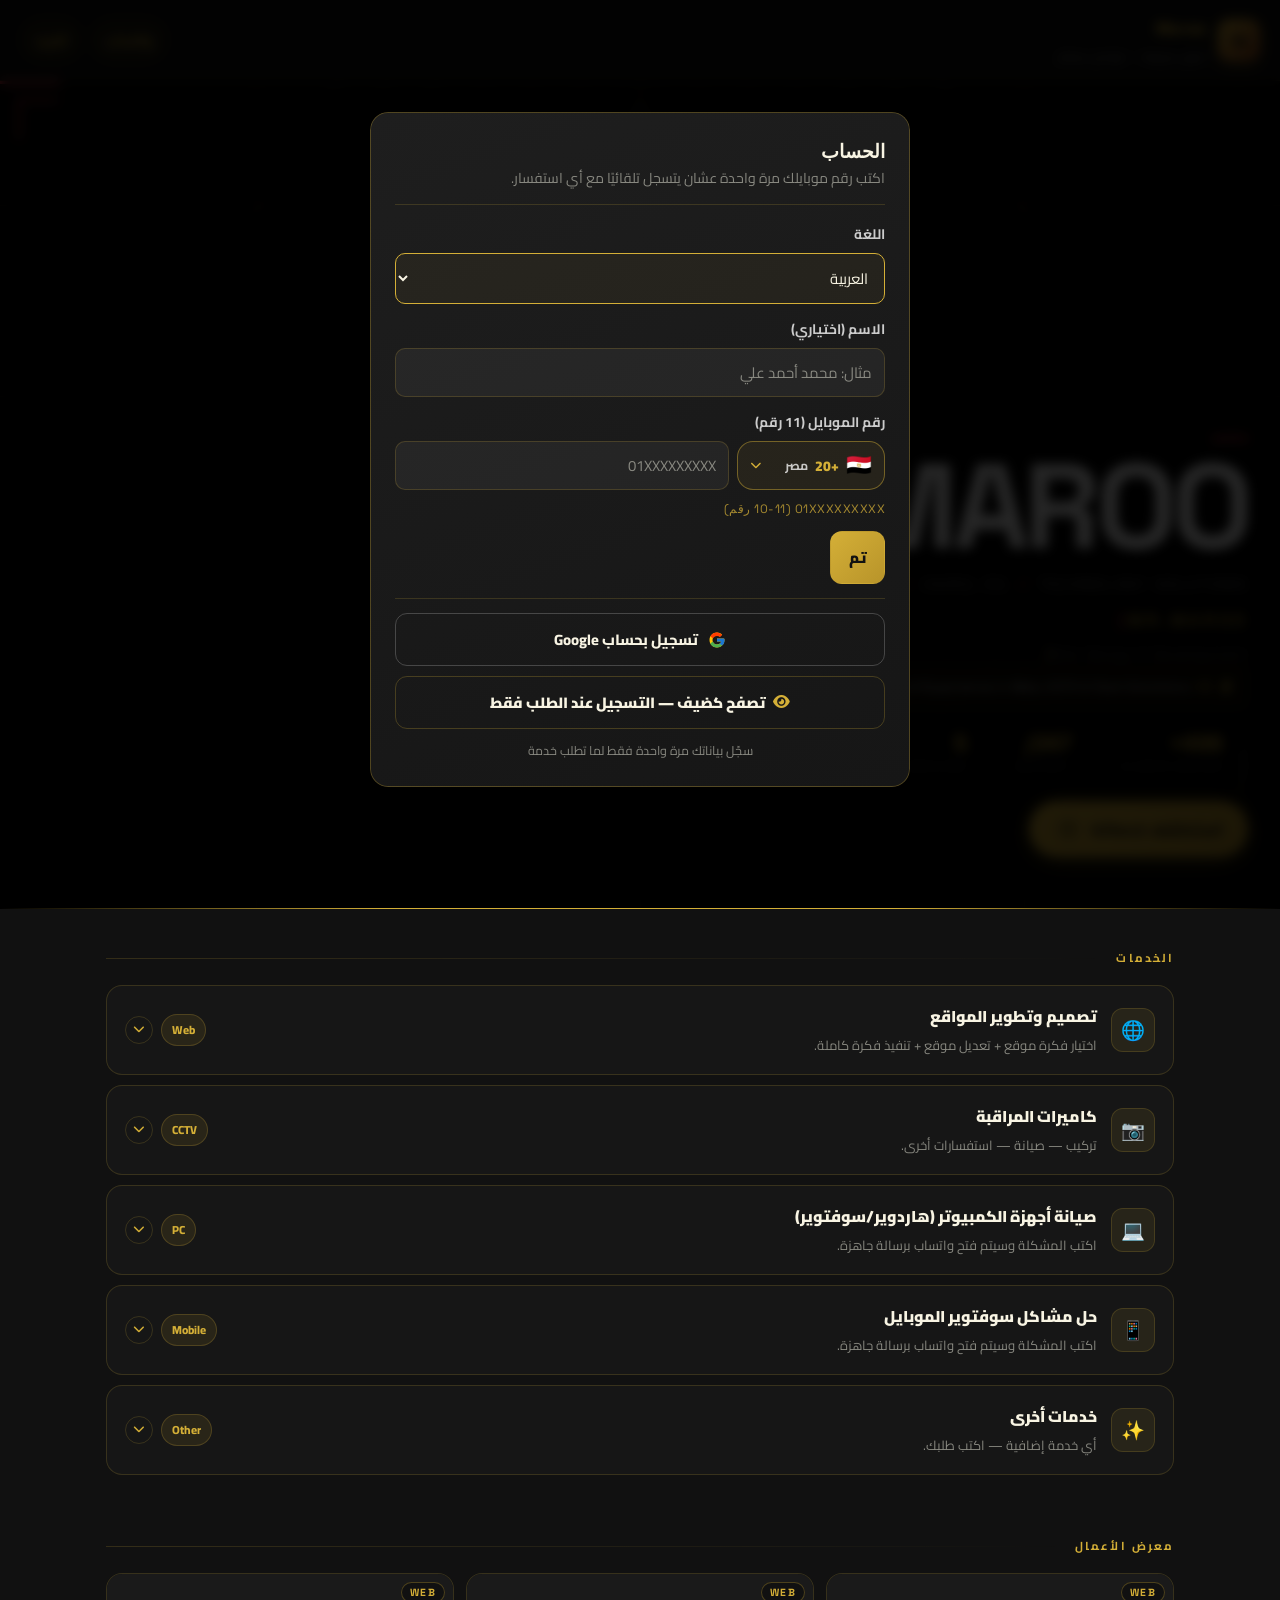
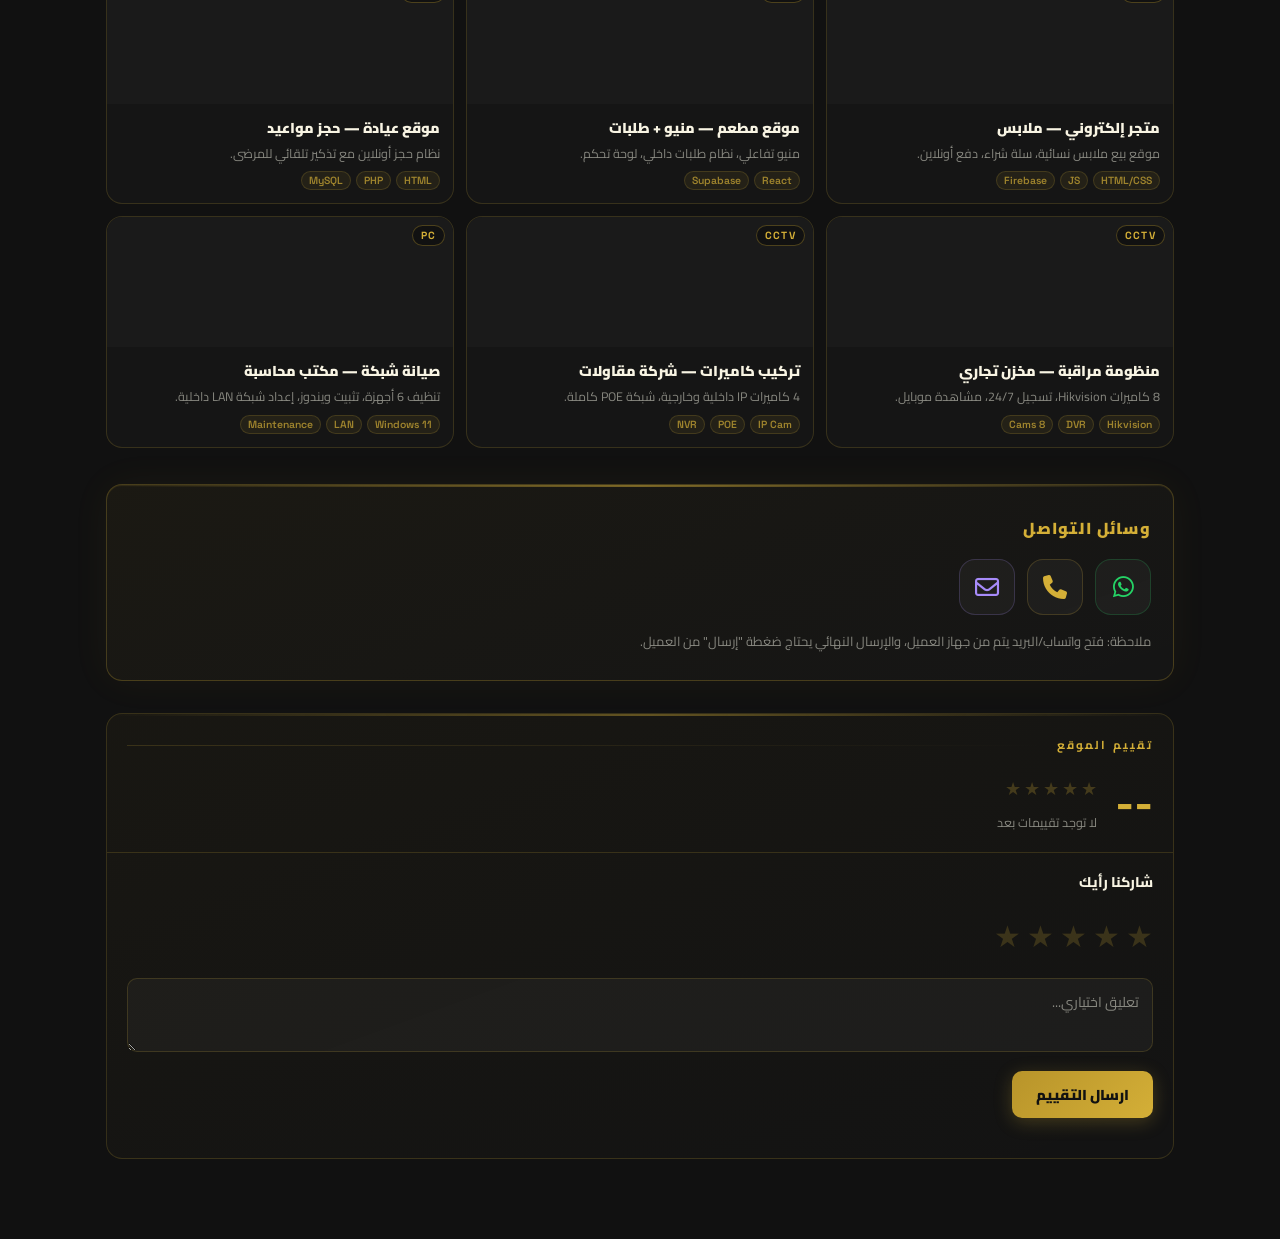
==== commit 0366bbf5: "Add files via upload" ====
--- a/index.html
+++ b/index.html
@@ -2764,7 +2764,7 @@
 
   function mkForm(opts) {
     const fields = opts.fields || [
-      {id:'subject',label:'عنوان مختصر',type:'text',required:true},
+      {id:'subject',label:'عنوان مختصر (اختياري)',type:'text',required:false},
       {id:'location',label:'المكان (اختياري)',type:'text',required:false},
       {id:'time',label:'ميعاد مناسب (اختياري)',type:'text',required:false},
     ];
@@ -2775,8 +2775,8 @@
       <div class="gold-divider"></div>
       <form class="form" id="rf_${esc(opts.fid)}">
         ${fields.map(f=>`<div class="field"><span class="field__label">${esc(f.label)}</span><input class="input" id="fi_${esc(opts.fid)}_${esc(f.id)}" type="${esc(f.type||'text')}" ${f.required?'required':''} /></div>`).join('')}
-        <div class="field"><span class="field__label">التفاصيل</span>
-          <textarea class="textarea" id="fm_${esc(opts.fid)}" placeholder="${esc(opts.ph||'اكتب التفاصيل...')}" required></textarea>
+        <div class="field"><span class="field__label">التفاصيل (اختياري)</span>
+          <textarea class="textarea" id="fm_${esc(opts.fid)}" placeholder="${esc(opts.ph||'اكتب التفاصيل... (اختياري)')}"></textarea>
           <div class="hint">هتظهر رسالة تأكيد وتقدر تضغط واتساب لإرسال الطلب.</div></div>
         <button class="btn btn--primary btn--full" type="submit">تم</button>
       </form></div>`;
@@ -2792,8 +2792,8 @@
       const p=ensureLogin(); if(!p)return;
       const parts=[];
       fields.forEach(f=>{ const v=String(el(`fi_${opts.fid}_${f.id}`)?.value||'').trim(); if(v)parts.push(`${f.label}: ${v}`); });
-      const msg=String(el(`fm_${opts.fid}`)?.value||'').trim(); if(!msg)return;
-      const payload={...p,section:opts.section,subsection:opts.sub||'',message:parts.length?`${parts.join('\n')}\n\n${msg}`:msg};
+      const msg=String(el(`fm_${opts.fid}`)?.value||'').trim();
+      const payload={...p,section:opts.section,subsection:opts.sub||'',message:parts.length?(msg?`${parts.join('\n')}\n\n${msg}`:parts.join('\n')):(msg||'-')};
       const text=fmtPayload(payload);
       showConfirm({text:'سيتم الرد عليك خلال دقائق.',payload,waText:text,emailSubject:opts.sub?`${opts.section} - ${opts.sub}`:opts.section,emailBody:text});
       rf.reset();
@@ -2825,7 +2825,7 @@
     </div>`;
     h += mkForm({fid:'webEdit',section:svc.title,sub:'تعديل على موقع معين',title:'تعديل على موقع معين',subtitle:'اكتب استفسار كامل.',ph:'رابط الموقع + التعديل المطلوب...'});
     h += mkForm({fid:'webBuild',section:svc.title,sub:'تطبيق فكرة موقع',title:'تطبيق فكرة موقع',subtitle:'اكتب كل البيانات المطلوبة.',ph:'نوع الموقع + الصفحات + الألوان + الوظائف...',
-      fields:[{id:'siteName',label:'اسم الموقع',type:'text',required:true},{id:'siteType',label:'نوع الموقع',type:'text',required:false},{id:'pages',label:'الصفحات المطلوبة',type:'text',required:false},{id:'budget',label:'الميزانية التقريبية',type:'text',required:false}]});
+      fields:[{id:'siteName',label:'اسم الموقع',type:'text',required:false},{id:'siteType',label:'نوع الموقع',type:'text',required:false},{id:'pages',label:'الصفحات المطلوبة',type:'text',required:false},{id:'budget',label:'الميزانية التقريبية',type:'text',required:false}]});
     return h;
   }
   function wireWebPanel(item) {
@@ -2898,7 +2898,7 @@
     const svc=SERVICES.find(s=>s.id==='cctv');
     let h=`<div id="cctvRoot">${mkSubCards(CCTV_SUB)}</div>`;
     CCTV_SUB.forEach(sub=>{
-      const f=sub.id==='install'?[{id:'place',label:'المكان',type:'text',required:true},{id:'count',label:'عدد الكاميرات',type:'text',required:false},{id:'time',label:'ميعاد مناسب',type:'text',required:false}]:[{id:'place',label:'المكان',type:'text',required:false},{id:'problem',label:'نوع العطل',type:'text',required:false},{id:'time',label:'ميعاد مناسب',type:'text',required:false}];
+      const f=sub.id==='install'?[{id:'place',label:'المكان',type:'text',required:false},{id:'count',label:'عدد الكاميرات',type:'text',required:false},{id:'time',label:'ميعاد مناسب',type:'text',required:false}]:[{id:'place',label:'المكان',type:'text',required:false},{id:'problem',label:'نوع العطل',type:'text',required:false},{id:'time',label:'ميعاد مناسب',type:'text',required:false}];
       h+=mkForm({fid:`cc_${sub.id}`,section:svc.title,sub:sub.title,title:`${svc.title} — ${sub.title}`,subtitle:'اكتب استفسارك.',ph:'التفاصيل...',fields:f});
     });
     return h;
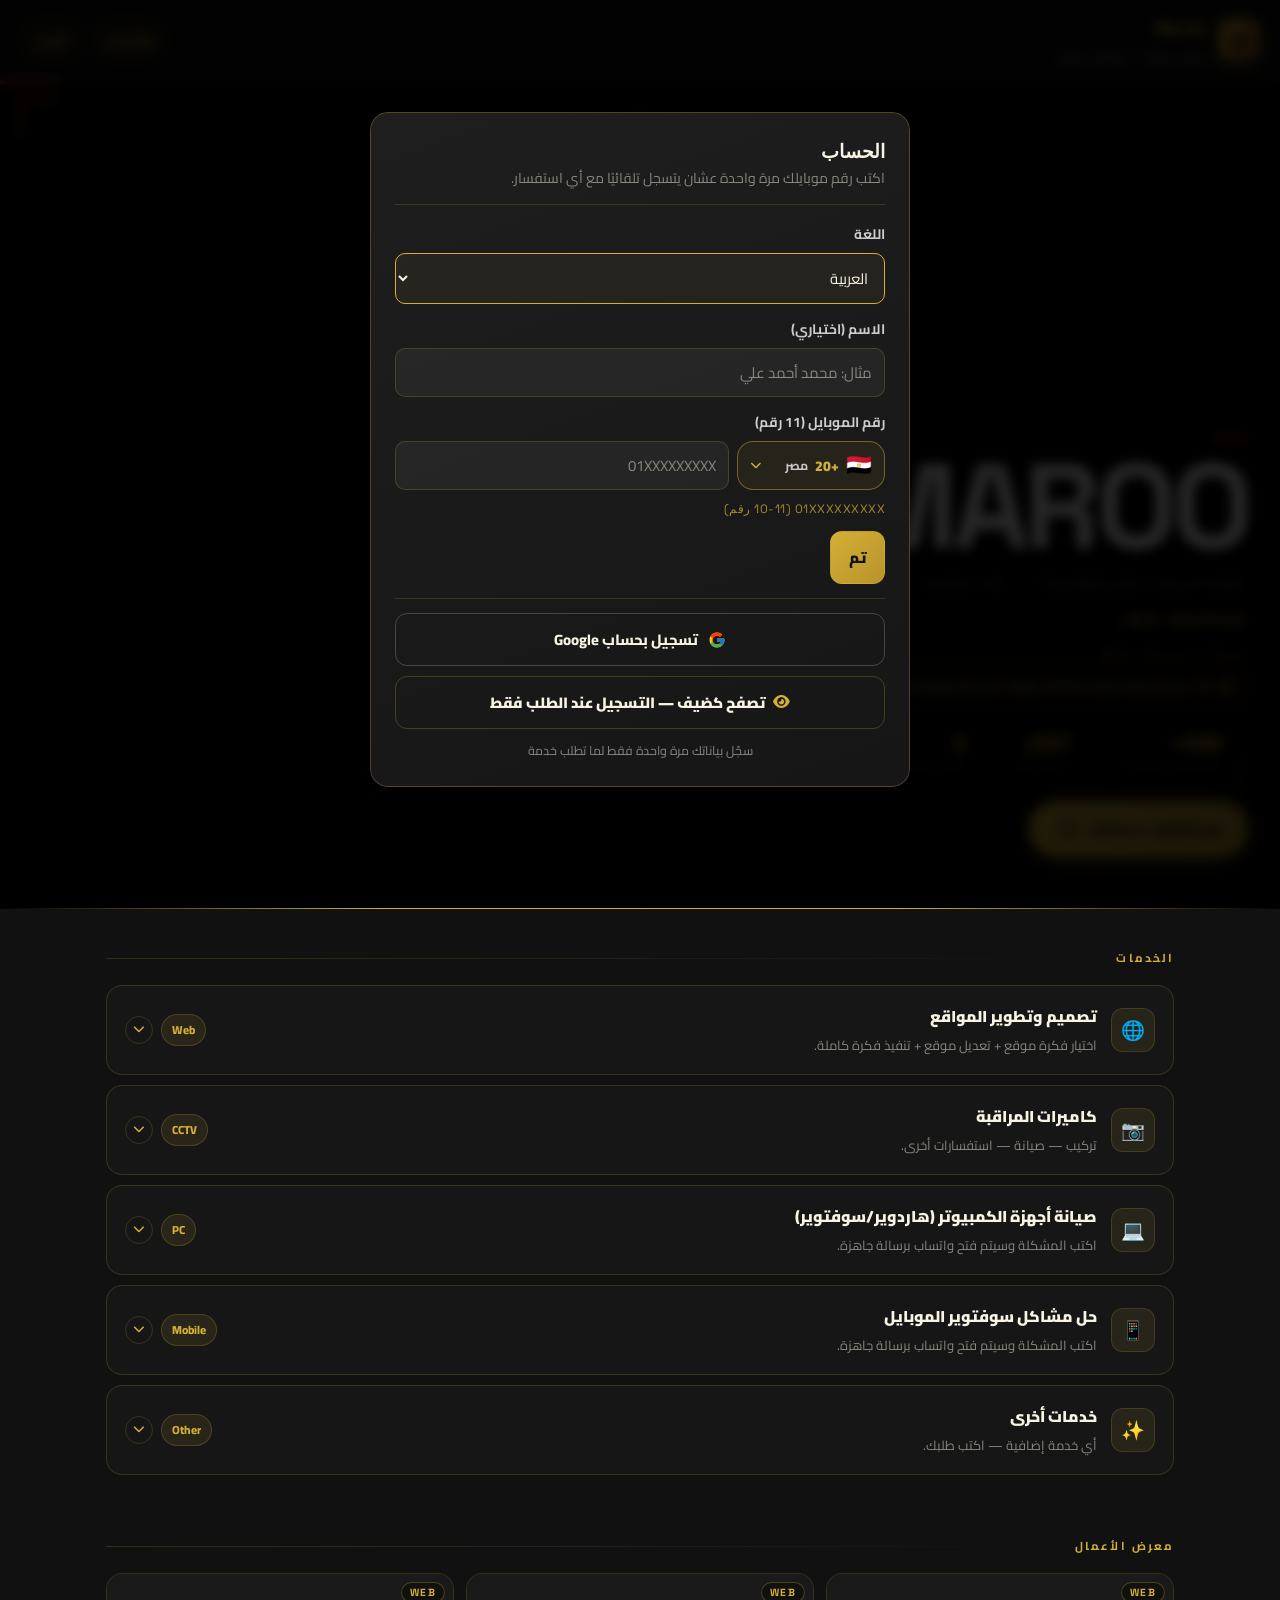
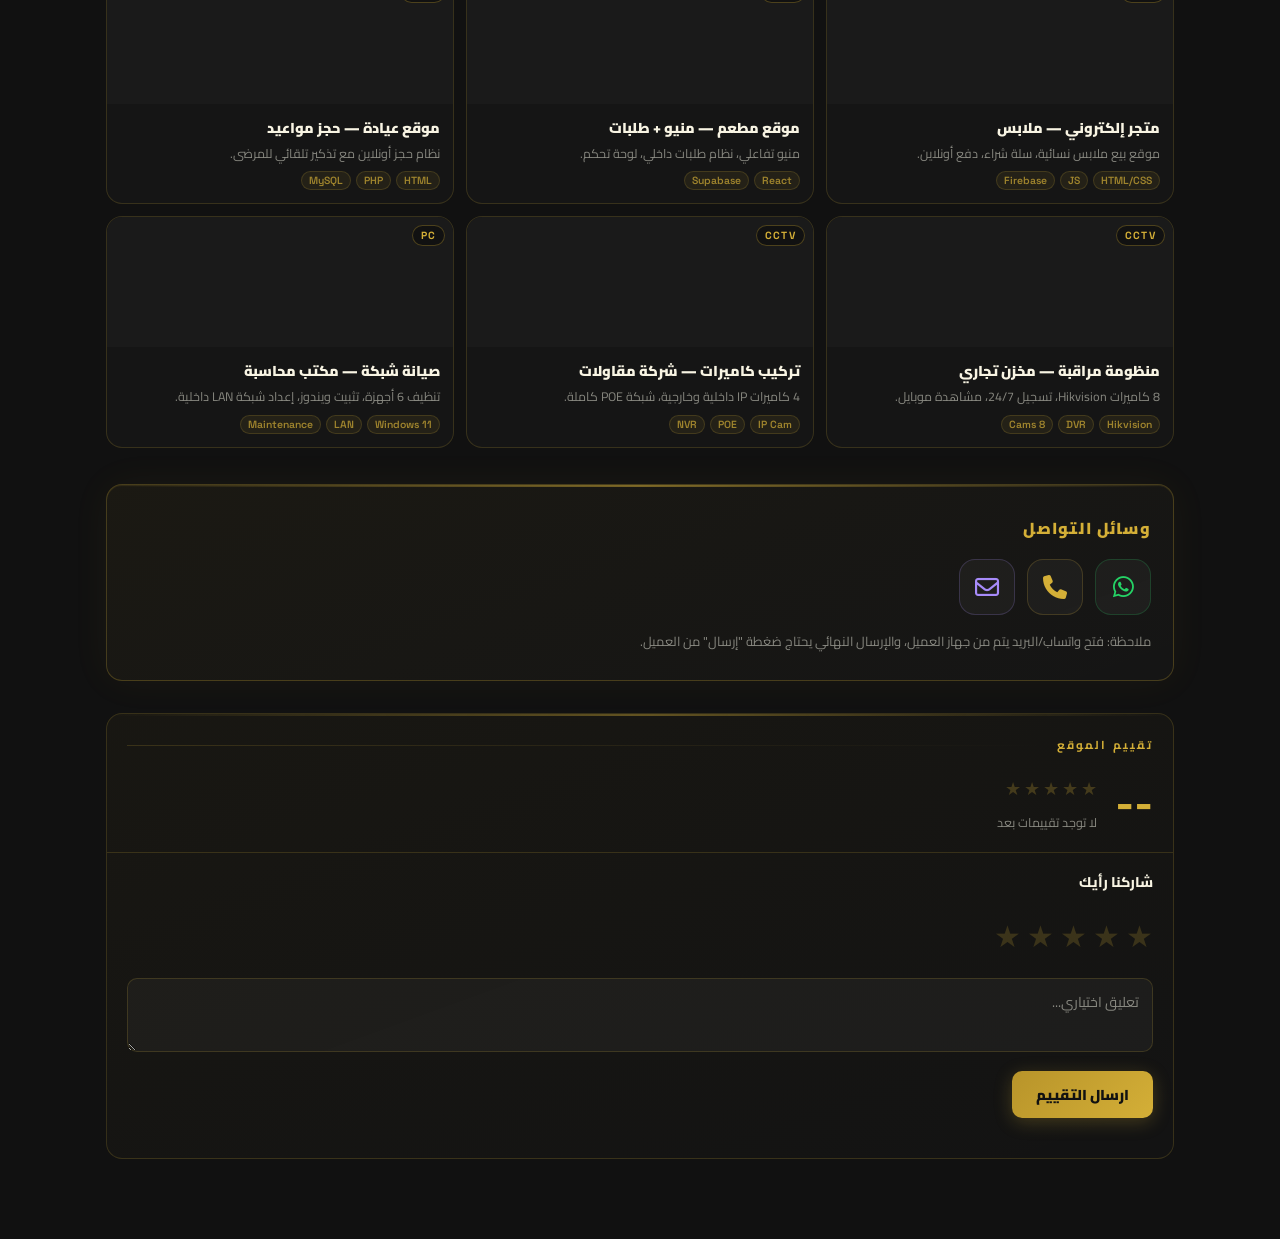
==== commit 323e268e: "Add files via upload" ====
--- a/index.html
+++ b/index.html
@@ -4702,11 +4702,39 @@
     overlay.onclick = function(e){ if(e.target===overlay) doCancel(); };
   }
 
+  // ── Count how many ratings exist for this name (pending + approved) ──
+  function countRatingsByName(name, cb){
+    if(!window.fb || !window.fb.ok){ cb(0); return; }
+    var cleanName = (name||'').trim();
+    if(!cleanName){ cb(0); return; }
+    var p1 = window.fb.db.collection('ratings').where('name','==',cleanName).get().catch(function(){ return {size:0}; });
+    var p2 = window.fb.db.collection('pending_ratings').where('name','==',cleanName).get().catch(function(){ return {size:0}; });
+    Promise.all([p1,p2]).then(function(results){
+      var total = (results[0].size||0) + (results[1].size||0);
+      cb(total);
+    }).catch(function(){ cb(0); });
+  }
+
   // ── Do the actual save ──
   function doSaveRating(name, stars, comment){
     var submitBtn = el('ratingSubmitBtn');
     if(submitBtn){ submitBtn.disabled=true; submitBtn.textContent='\u062c\u0627\u0631\u064d \u0627\u0644\u0625\u0631\u0633\u0627\u0644...'; }
 
+    countRatingsByName(name, function(existingCount){
+      if(existingCount >= 3){
+        if(submitBtn){ submitBtn.disabled=false; submitBtn.textContent='\u0623\u0631\u0633\u0644 \u0627\u0644\u062a\u0642\u064a\u064a\u0645'; }
+        var succ = el('ratingSuccess');
+        if(succ){
+          succ.innerHTML = '<i class="fa-solid fa-circle-exclamation"></i> \u0648\u0635\u0644\u062a \u0644\u0644\u062d\u062f \u0627\u0644\u0623\u0642\u0635\u0649 (3 \u062a\u0639\u0644\u064a\u0642\u0627\u062a) \u0628\u0647\u0630\u0627 \u0627\u0644\u0627\u0633\u0645.';
+          succ.classList.add('show');
+        }
+        return;
+      }
+      proceedSaveRating(name, stars, comment, submitBtn);
+    });
+  }
+
+  function proceedSaveRating(name, stars, comment, submitBtn){
     // جلب رقم التليفون لو المستخدم مسجل دخول
     var phone = '';
     try {
@@ -4767,6 +4795,7 @@
       });
     }
   }
+
 
   // ── Edit comment modal ──
   function showEditModal(ratingId, oldComment){
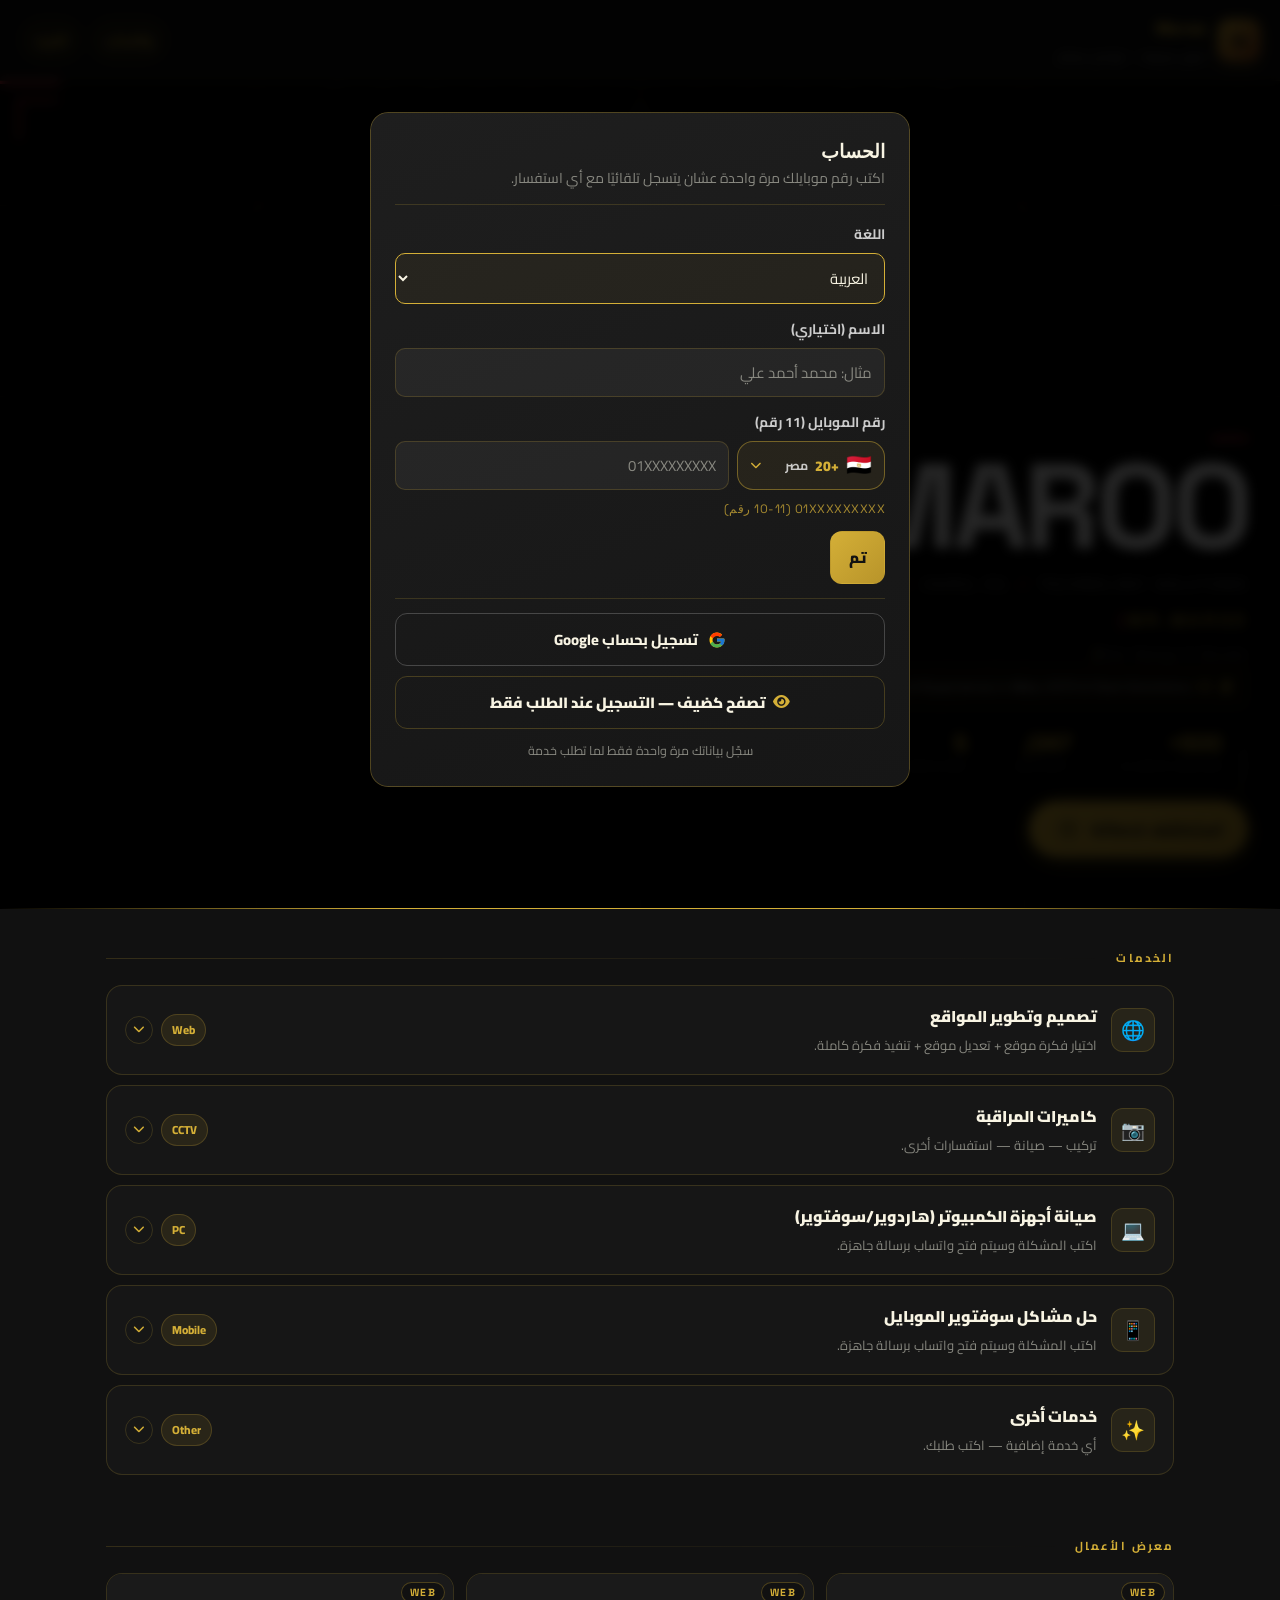
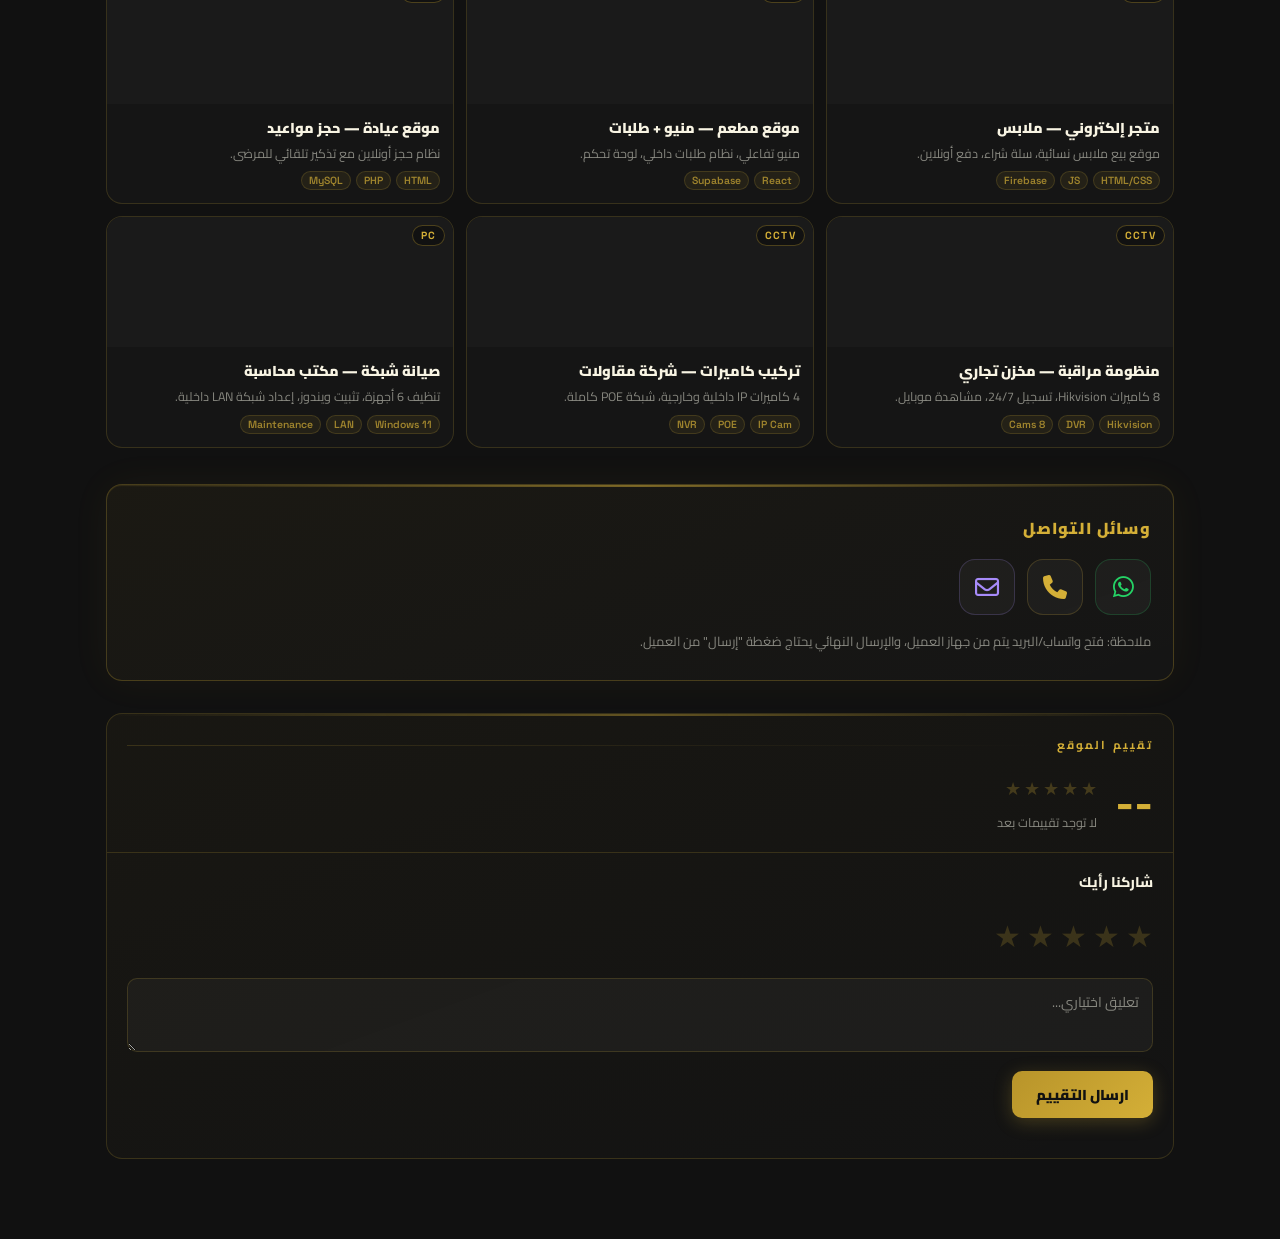
==== commit dcaa5b70: "Add files via upload" ====
--- a/index.html
+++ b/index.html
@@ -4623,30 +4623,21 @@
   // ── Load ratings from Firebase ──
   function loadRatings(){
     if(!window.fb||!window.fb.ok) return;
+    // Fetch all then filter client-side — avoids composite index issues
+    // and handles old docs that have no status field
     window.fb.db.collection('ratings')
-      .where('status','==','approved')
       .orderBy('createdAt','desc')
       .get()
       .then(function(snap){
         var docs = [];
         snap.forEach(function(d){ var obj=d.data(); obj._id=d.id; docs.push(obj); });
-        // extra client-side filter for safety
-        docs = docs.filter(function(d){ return d.status === 'approved'; });
+        // show approved docs OR docs with no status (legacy)
+        docs = docs.filter(function(d){
+          return !d.status || d.status === 'approved';
+        });
         processRatings(docs);
       })
-      .catch(function(){
-        // Fallback: fetch all and filter client-side (in case composite index not created yet)
-        window.fb.db.collection('ratings')
-          .orderBy('createdAt','desc')
-          .get()
-          .then(function(snap){
-            var docs = [];
-            snap.forEach(function(d){ var obj=d.data(); obj._id=d.id; docs.push(obj); });
-            docs = docs.filter(function(d){ return d.status === 'approved'; });
-            processRatings(docs);
-          })
-          .catch(function(){});
-      });
+      .catch(function(){});
   }
 
   function processRatings(docs){
@@ -4865,12 +4856,15 @@
     var submitBtn = el('ratingSubmitBtn');
     if(submitBtn) submitBtn.addEventListener('click', submitRating);
 
-    // If already rated, hide form
+    // If already rated, show thank-you message but keep form usable
     if(localStorage.getItem(SHOWN_KEY)==='1'){
-      var fw = el('ratingFormWrap');
-      if(fw){ fw.style.opacity='0.5'; fw.style.pointerEvents='none'; }
-      var title = fw && fw.querySelector('.rating-form-title');
-      if(title) title.textContent = '\u0634\u0643\u0631\u064b\u0627 \u2014 \u0644\u0642\u062f \u0642\u064a\u0651\u0645\u062a \u0627\u0644\u0645\u0648\u0642\u0639 \u0645\u0633\u0628\u0642\u064b\u0627 \u2705';
+      var succ = el('ratingSuccess');
+      if(succ){
+        succ.innerHTML = '<i class="fa-solid fa-check-circle"></i> لقد قيّمت الموقع مسبقًا — يمكنك التقييم مرة أخرى إذا أردت';
+        succ.classList.add('show');
+      }
+      // reset SHOWN_KEY so form stays open for future use
+      localStorage.removeItem(SHOWN_KEY);
     }
 
     // wait for Firebase then load
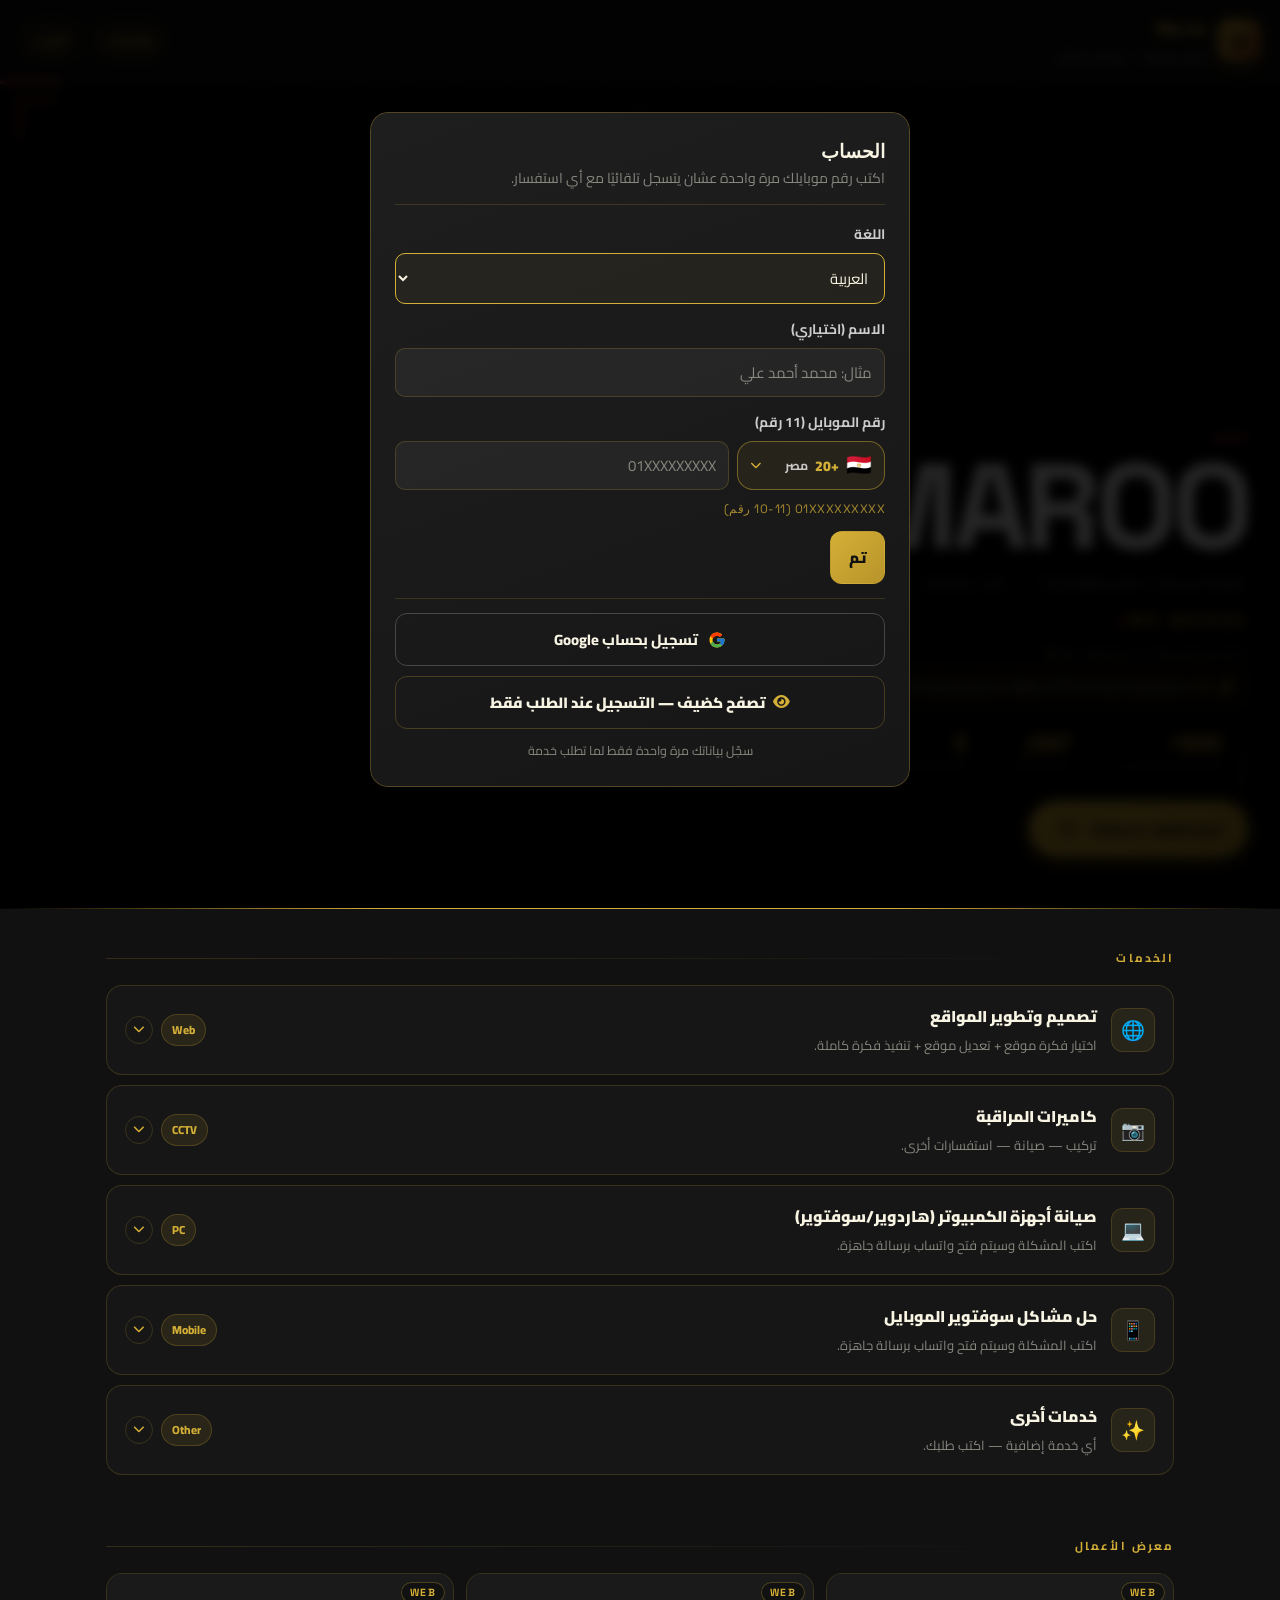
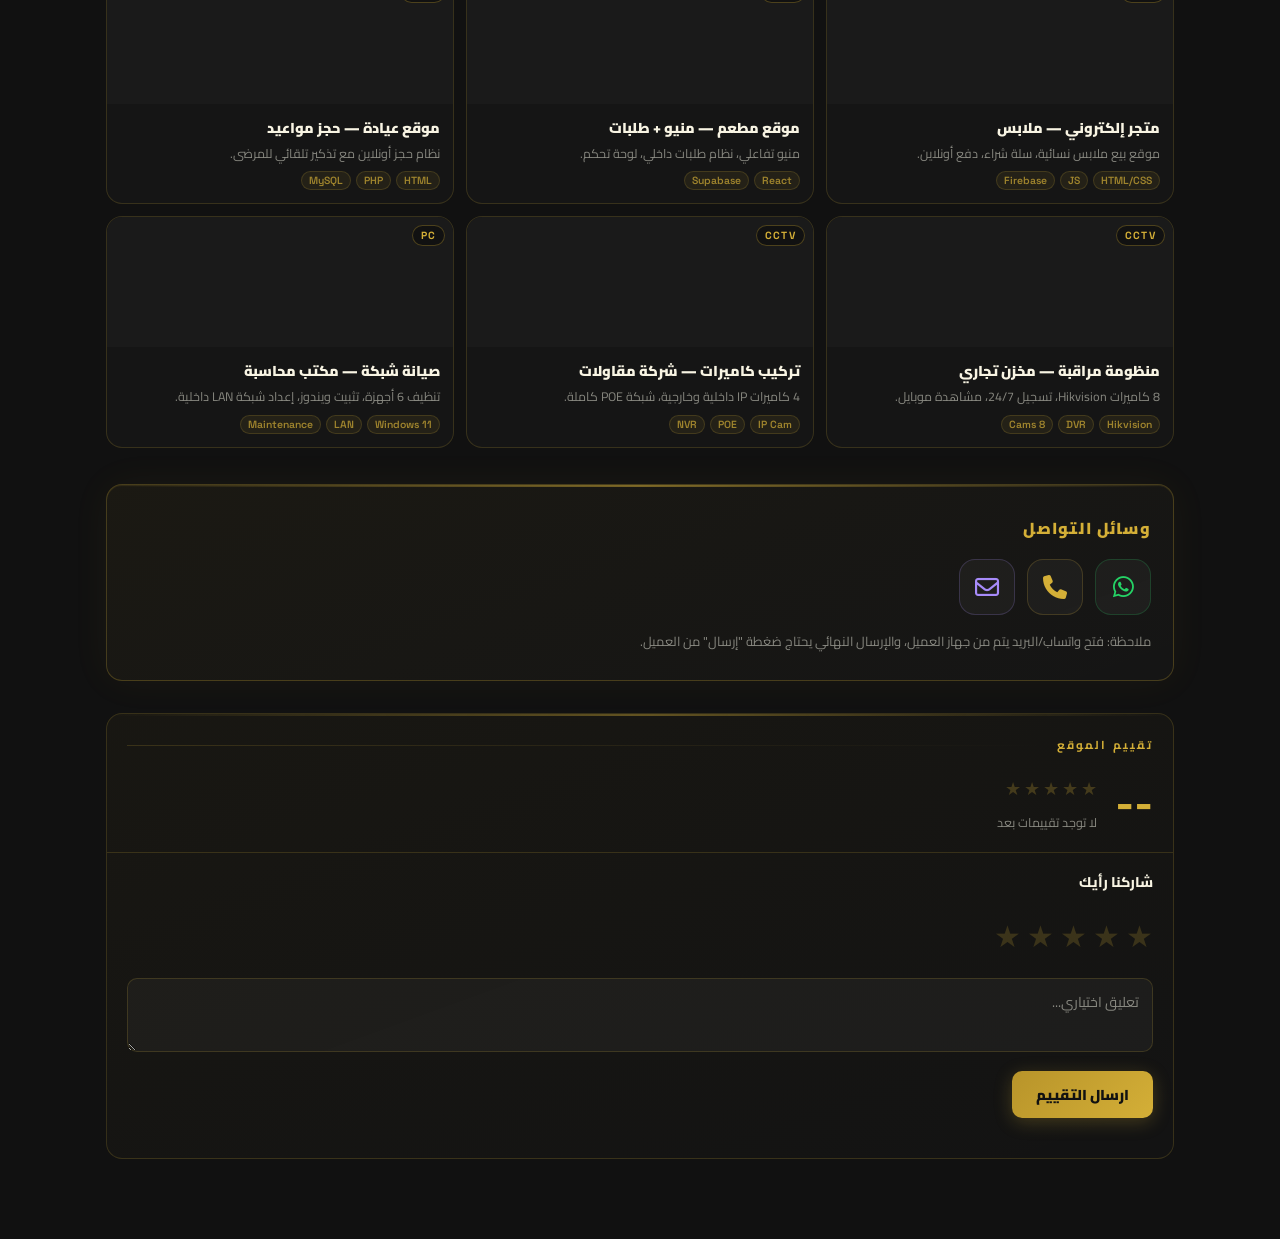
==== commit 89f5d0f5: "Add files via upload" ====
--- a/index.html
+++ b/index.html
@@ -4623,21 +4623,23 @@
   // ── Load ratings from Firebase ──
   function loadRatings(){
     if(!window.fb||!window.fb.ok) return;
-    // Fetch all then filter client-side — avoids composite index issues
-    // and handles old docs that have no status field
+    // No orderBy — avoids index/missing-field errors; sort client-side
     window.fb.db.collection('ratings')
-      .orderBy('createdAt','desc')
       .get()
       .then(function(snap){
         var docs = [];
         snap.forEach(function(d){ var obj=d.data(); obj._id=d.id; docs.push(obj); });
-        // show approved docs OR docs with no status (legacy)
+        // show approved docs OR docs with no status field (legacy)
         docs = docs.filter(function(d){
           return !d.status || d.status === 'approved';
         });
+        // sort newest first
+        docs.sort(function(a,b){
+          return new Date(b.createdAt||0) - new Date(a.createdAt||0);
+        });
         processRatings(docs);
       })
-      .catch(function(){});
+      .catch(function(err){ console.error('ratings load error:', err); });
   }
 
   function processRatings(docs){
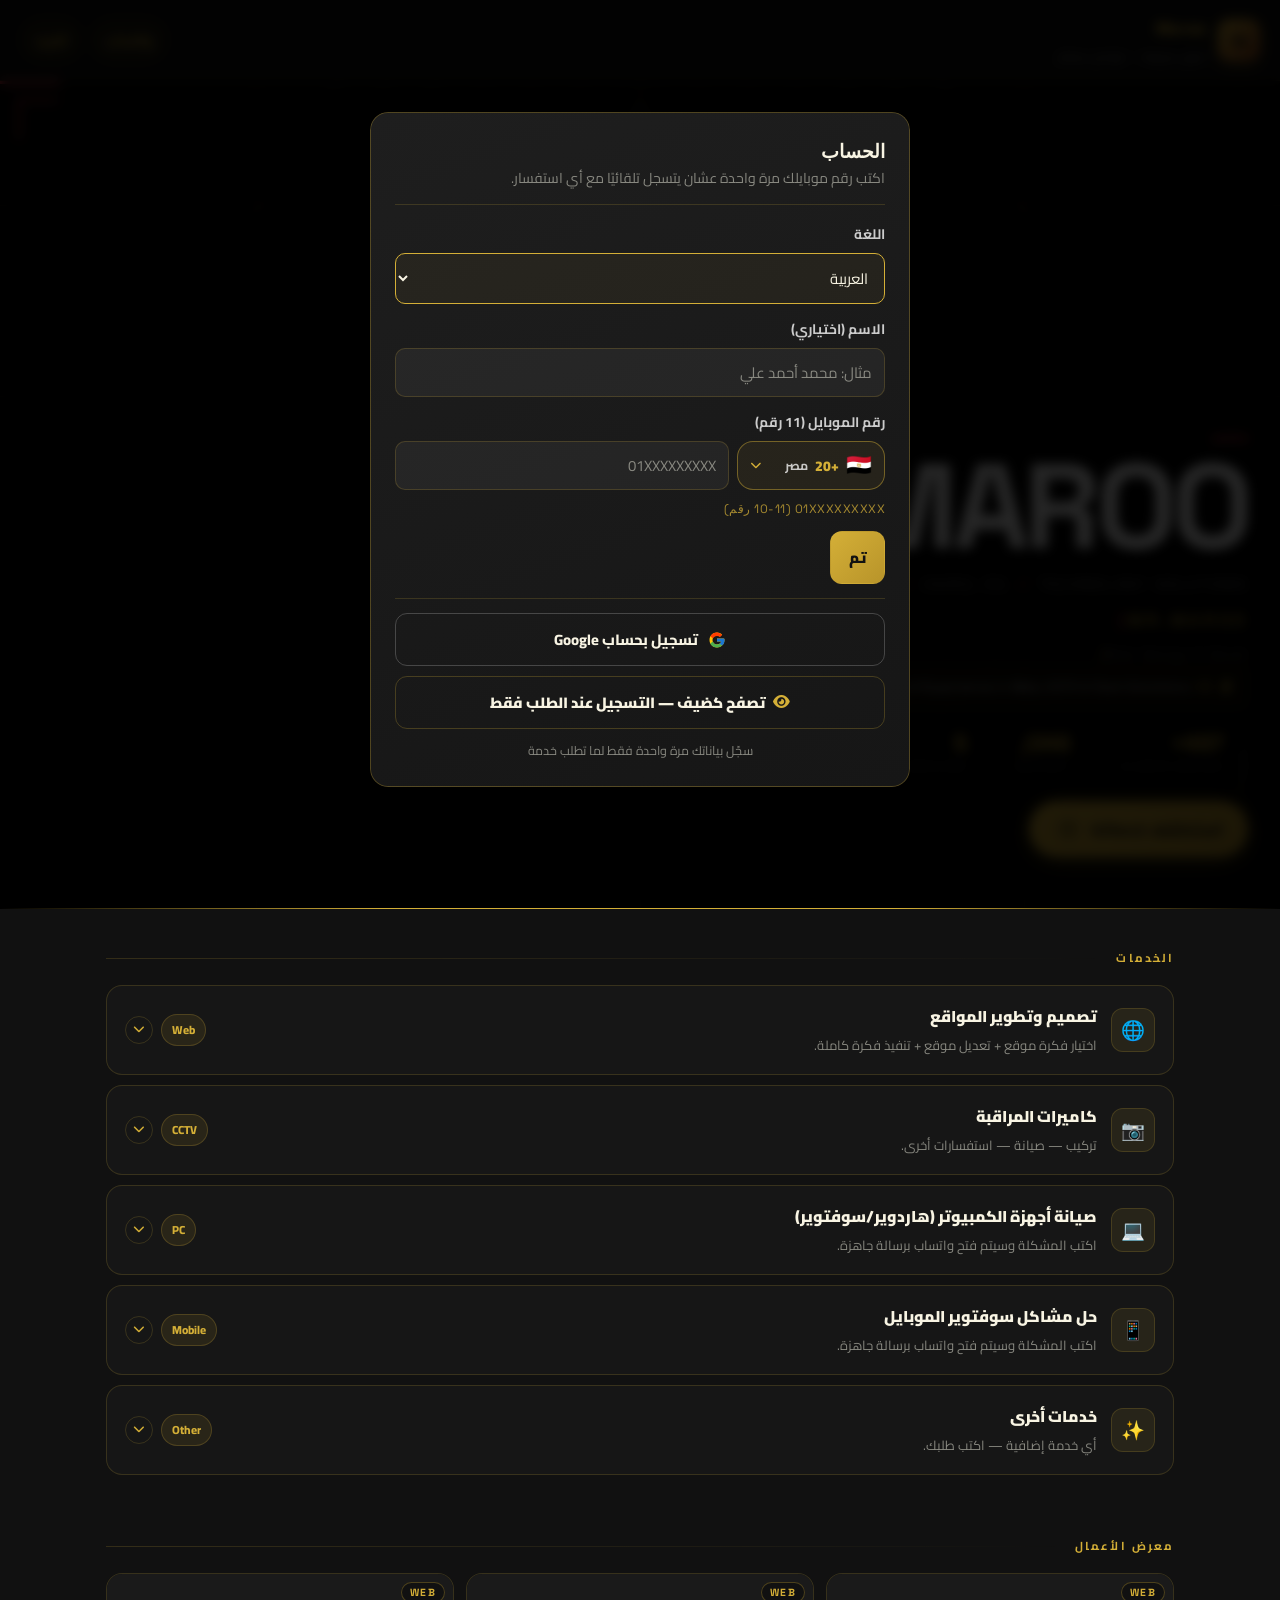
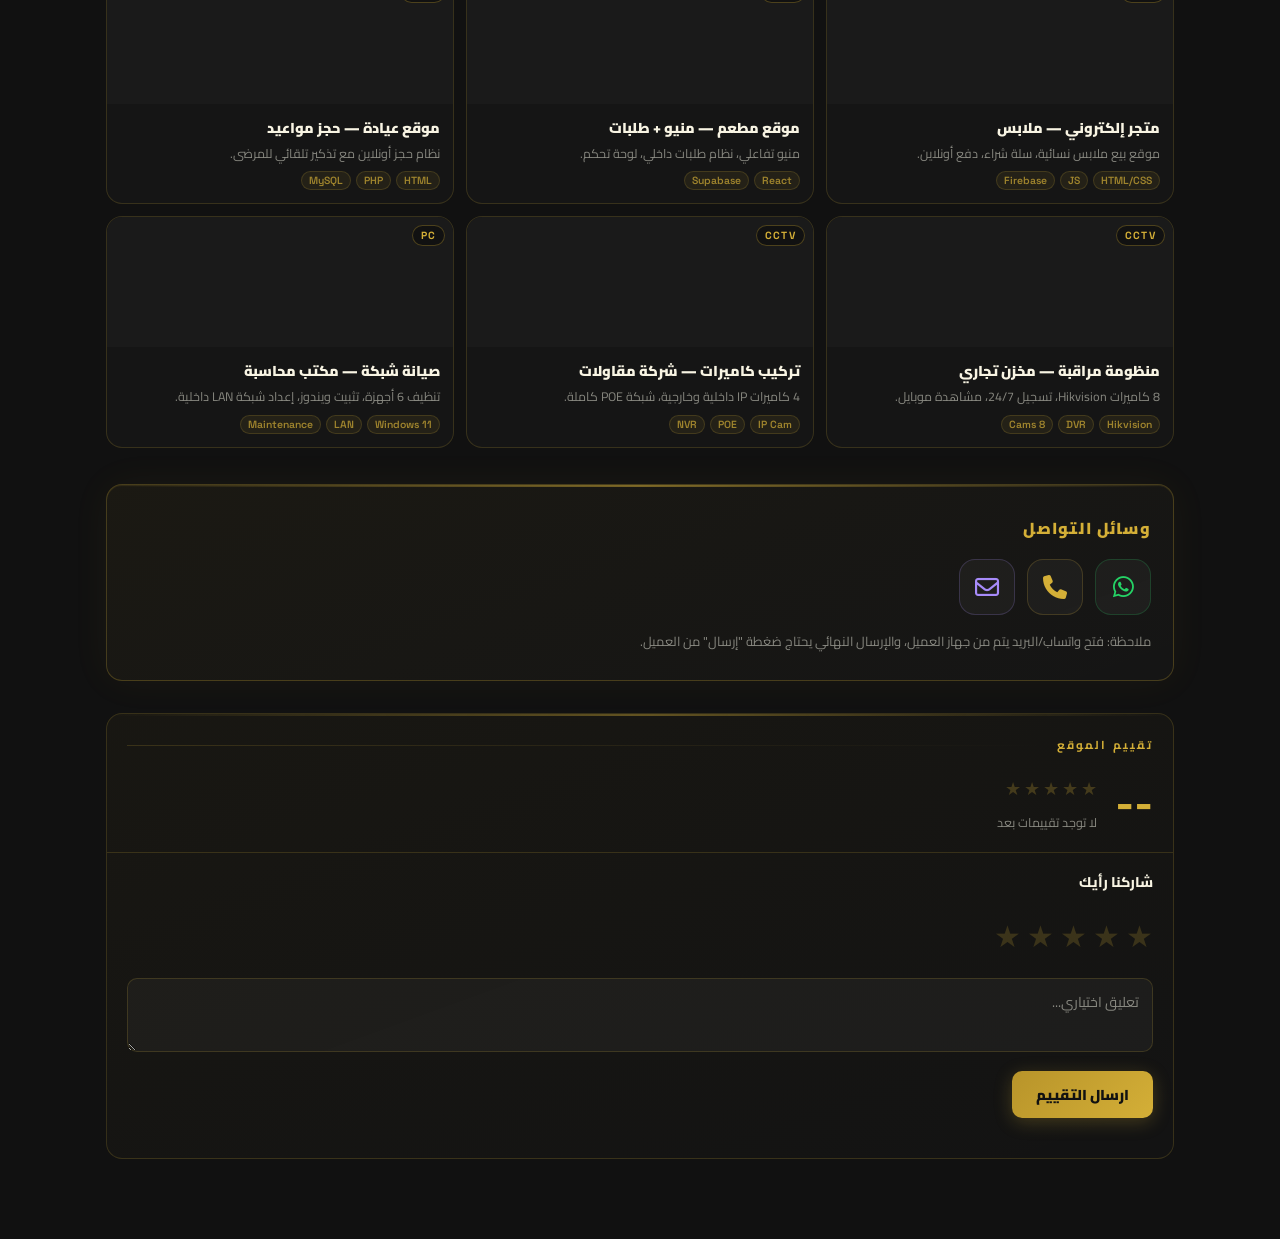
==== commit 9e8f197e: "Add files via upload" ====
--- a/index.html
+++ b/index.html
@@ -4514,6 +4514,7 @@
 // ── Rating System ──
 (function(){
   const SHOWN_KEY   = 'maroo_rating_shown';
+  function esc(s){ return String(s||'').replace(/&/g,'&amp;').replace(/</g,'&lt;').replace(/>/g,'&gt;').replace(/"/g,'&quot;').replace(/'/g,'&#39;'); }
   const STORAGE_KEY = 'tech_services_user_v1';
   const SESSION_KEY = 'tech_services_logged_in';
   const GUEST_KEY   = 'tech_services_guest';
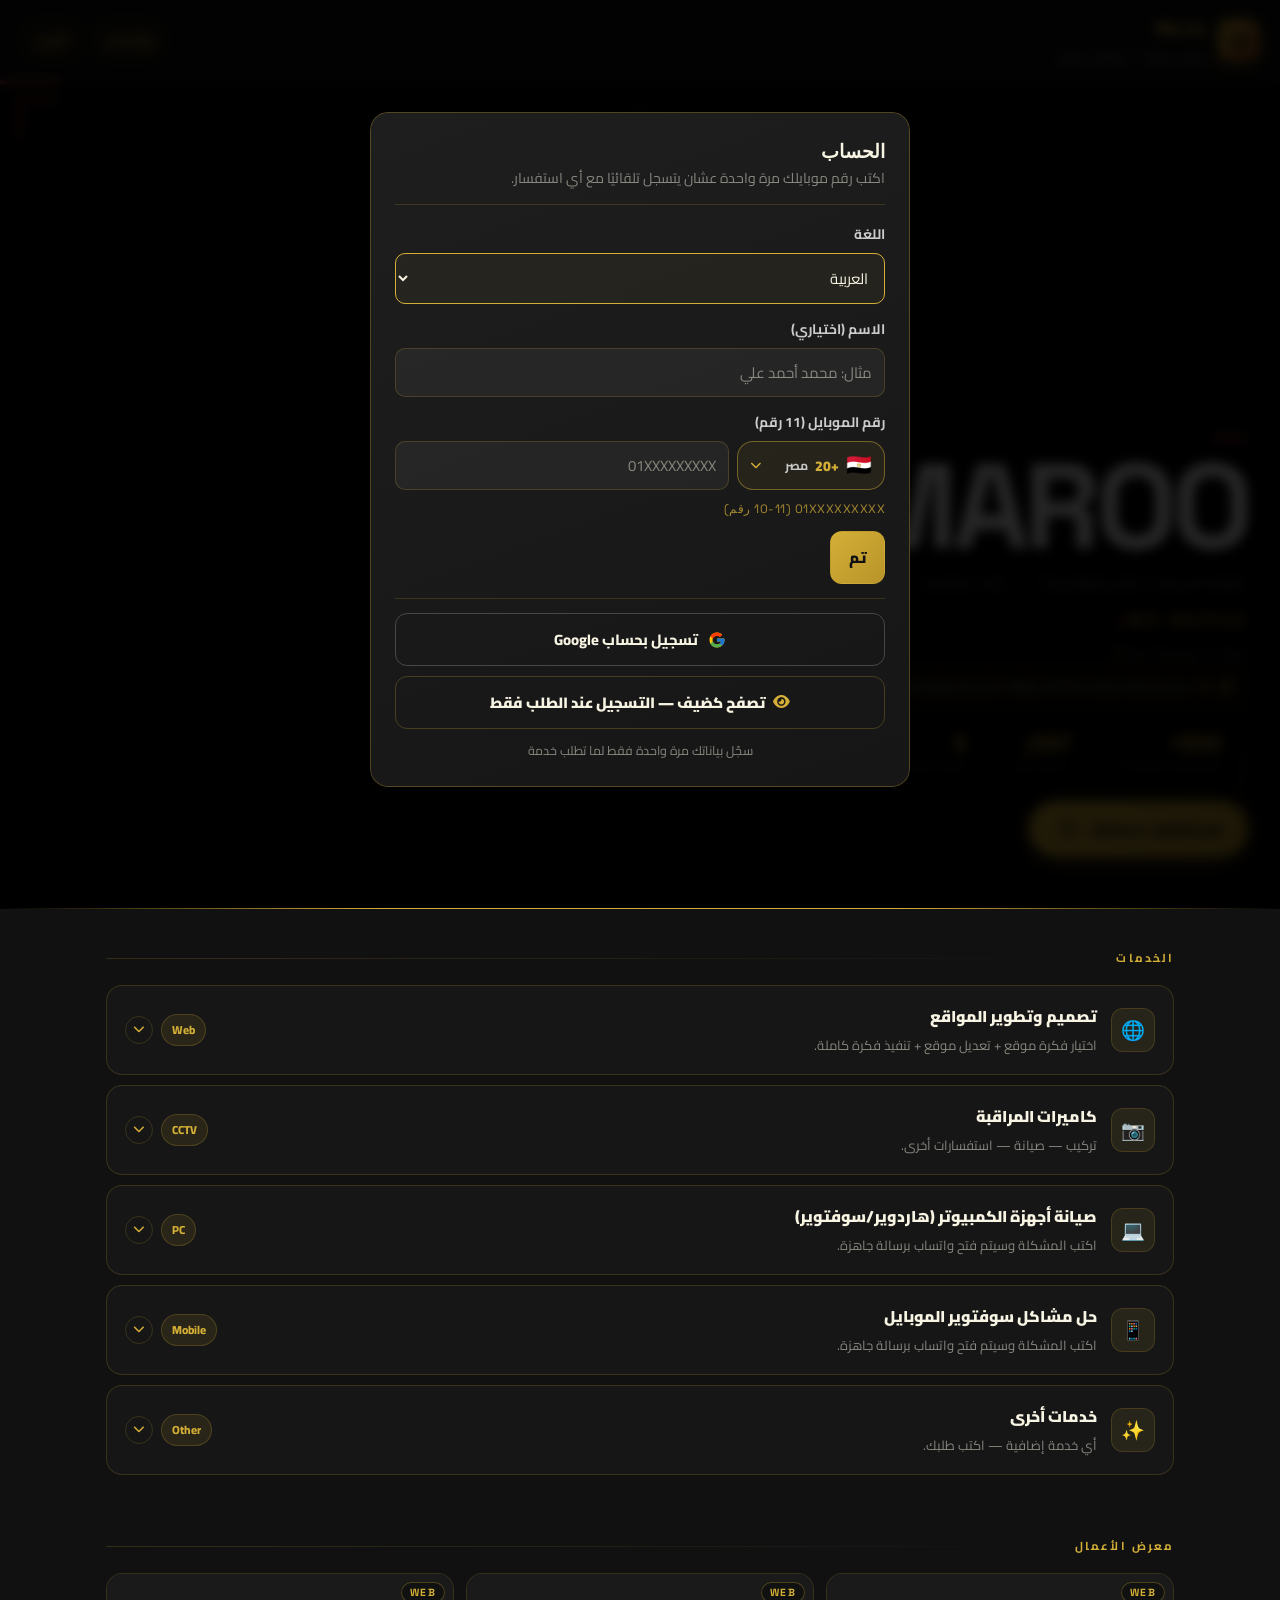
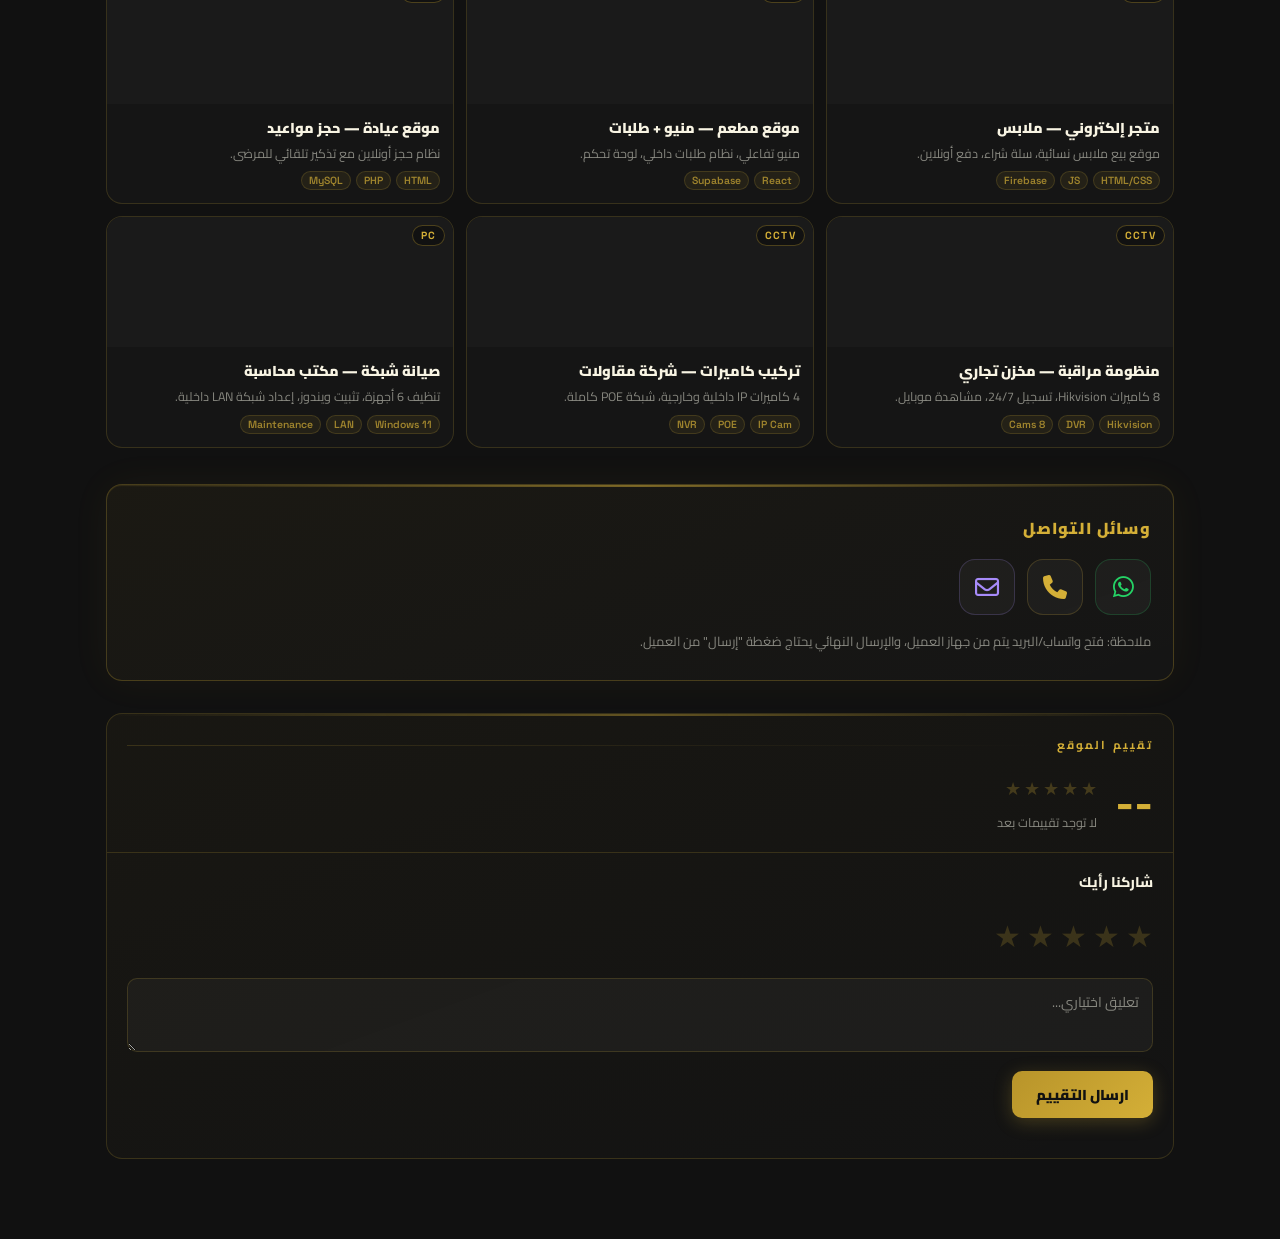
==== commit 6341c6d6: "Add files via upload" ====
--- a/index.html
+++ b/index.html
@@ -372,6 +372,26 @@
     .svc-panel__body { padding: 16px 18px 20px; }
 
     
+    .cctv-3d {
+      position: relative; border-radius: 16px; overflow: hidden; margin-bottom: 16px;
+      border: 1px solid rgba(212,175,55,0.35);
+      background: radial-gradient(circle at 50% 30%, rgba(212,175,55,0.09), transparent 70%), var(--jet);
+    }
+    .cctv-3d model-viewer {
+      width: 100%; height: 260px; --poster-color: transparent;
+      --progress-bar-color: var(--gold);
+    }
+    .cctv-3d__credit {
+      position: absolute; bottom: 6px; left: 10px; font-size: 0.62rem; color: rgba(248,244,227,0.45);
+      background: rgba(0,0,0,0.35); padding: 2px 8px; border-radius: 20px; backdrop-filter: blur(2px);
+    }
+    .cctv-3d__credit a { color: rgba(212,175,55,0.7); text-decoration: none; }
+    .cctv-3d__hint {
+      position: absolute; top: 8px; right: 10px; font-size: 0.68rem; color: var(--gold);
+      background: rgba(0,0,0,0.4); padding: 3px 10px; border-radius: 20px; border: 1px solid rgba(212,175,55,0.3);
+    }
+    @media (max-width: 480px) { .cctv-3d model-viewer { height: 210px; } }
+
     .sub-grid { display: grid; gap: 10px; }
     .sub-card {
       border: 1px solid var(--border); border-radius: 12px; padding: 14px 16px;
@@ -1847,6 +1867,7 @@
     }
     .pp-guest-banner strong { color: var(--gold); }
 </style>
+  <script type="module" src="https://unpkg.com/@google/model-viewer@3.5.0/dist/model-viewer.min.js"></script>
 </head>
 <body>
 
@@ -2896,7 +2917,25 @@
 
   function buildCctvHtml() {
     const svc=SERVICES.find(s=>s.id==='cctv');
-    let h=`<div id="cctvRoot">${mkSubCards(CCTV_SUB)}</div>`;
+    const viewer3d = `
+      <div class="cctv-3d">
+        <model-viewer
+          src="surveillance_camera.glb"
+          alt="موديل ثلاثي الأبعاد لكاميرا مراقبة"
+          camera-controls
+          auto-rotate
+          auto-rotate-delay="800"
+          rotation-per-second="18deg"
+          disable-pan
+          shadow-intensity="1"
+          exposure="0.95"
+          interaction-prompt="none"
+          loading="lazy">
+        </model-viewer>
+        <span class="cctv-3d__hint"><i class="fa-solid fa-arrows-rotate"></i> اسحب للتدوير</span>
+        <span class="cctv-3d__credit">Model: <a href="https://sketchfab.com/3d-models/surveillance-camera-9f4ea94f8dbc4adf8f9a9b321a389f21" target="_blank" rel="noopener">FayBall</a> (CC-BY-4.0)</span>
+      </div>`;
+    let h=`<div id="cctvRoot">${viewer3d}${mkSubCards(CCTV_SUB)}</div>`;
     CCTV_SUB.forEach(sub=>{
       const f=sub.id==='install'?[{id:'place',label:'المكان',type:'text',required:false},{id:'count',label:'عدد الكاميرات',type:'text',required:false},{id:'time',label:'ميعاد مناسب',type:'text',required:false}]:[{id:'place',label:'المكان',type:'text',required:false},{id:'problem',label:'نوع العطل',type:'text',required:false},{id:'time',label:'ميعاد مناسب',type:'text',required:false}];
       h+=mkForm({fid:`cc_${sub.id}`,section:svc.title,sub:sub.title,title:`${svc.title} — ${sub.title}`,subtitle:'اكتب استفسارك.',ph:'التفاصيل...',fields:f});
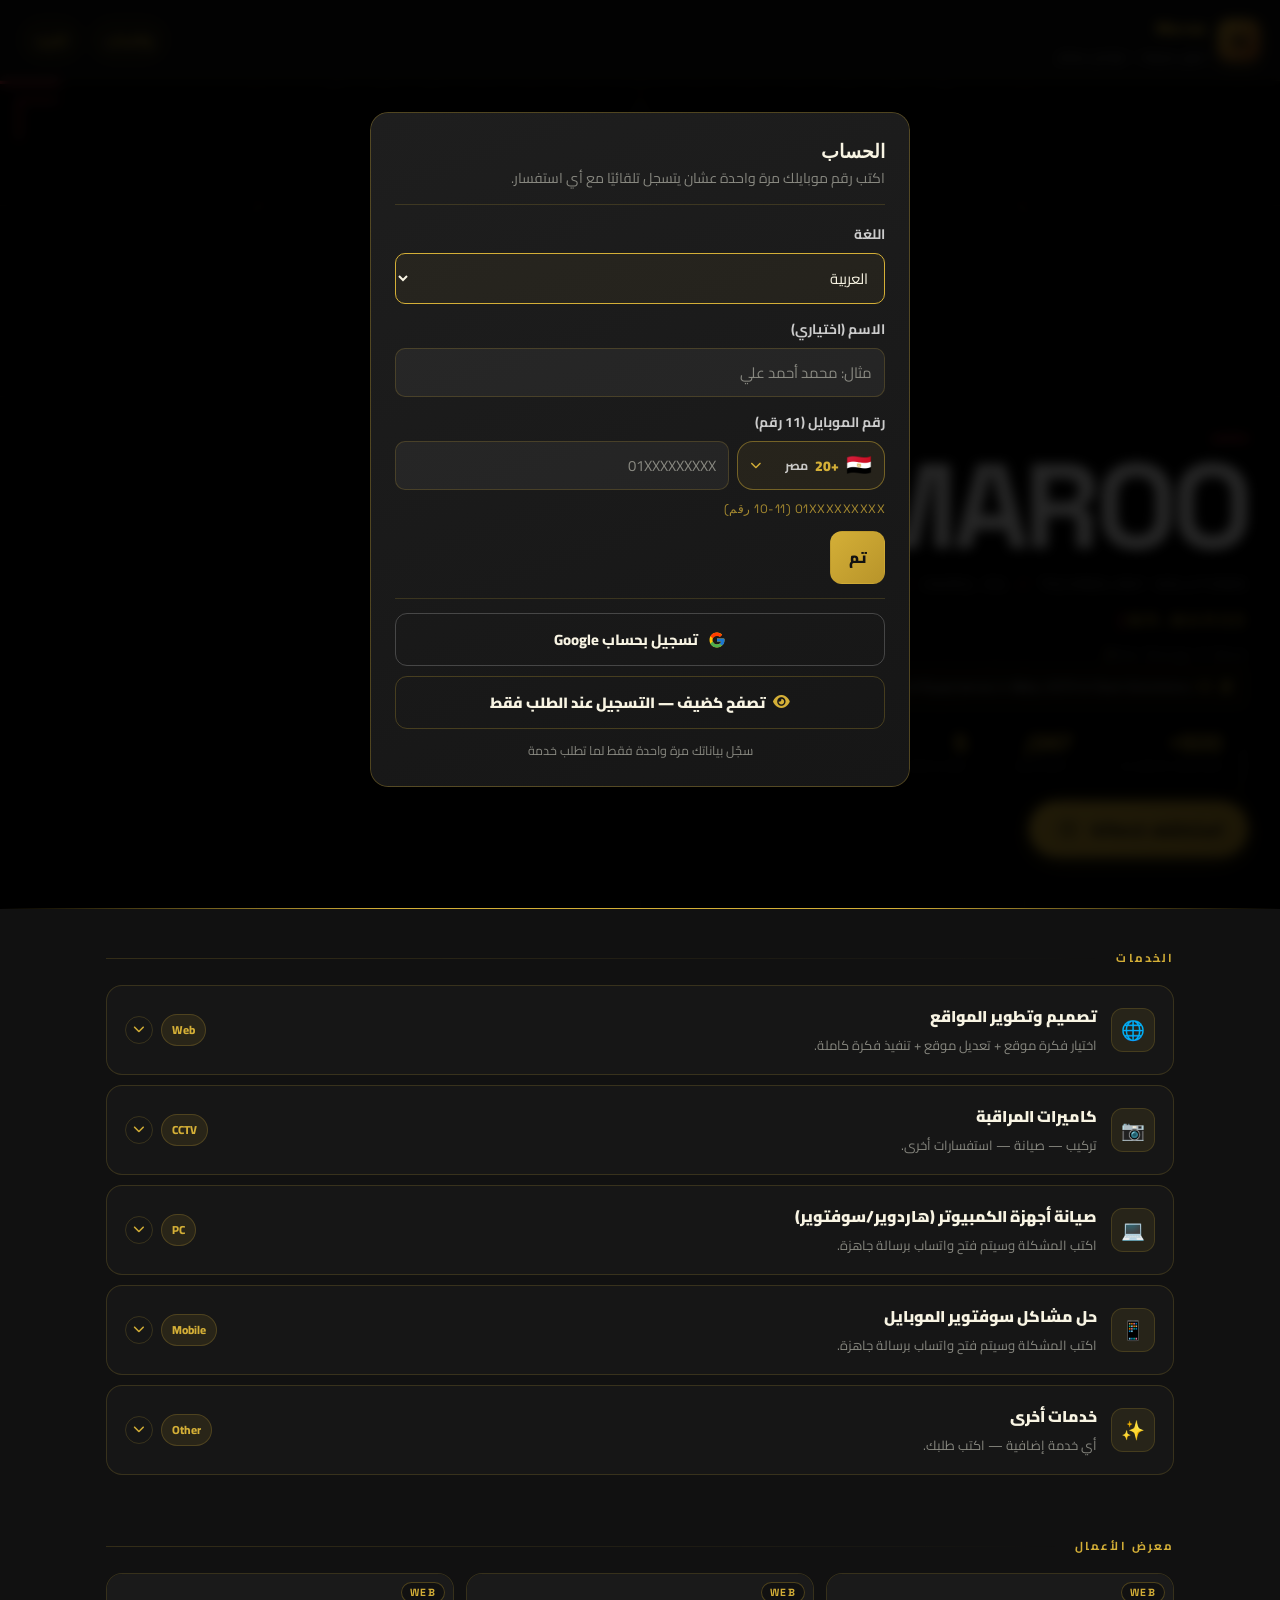
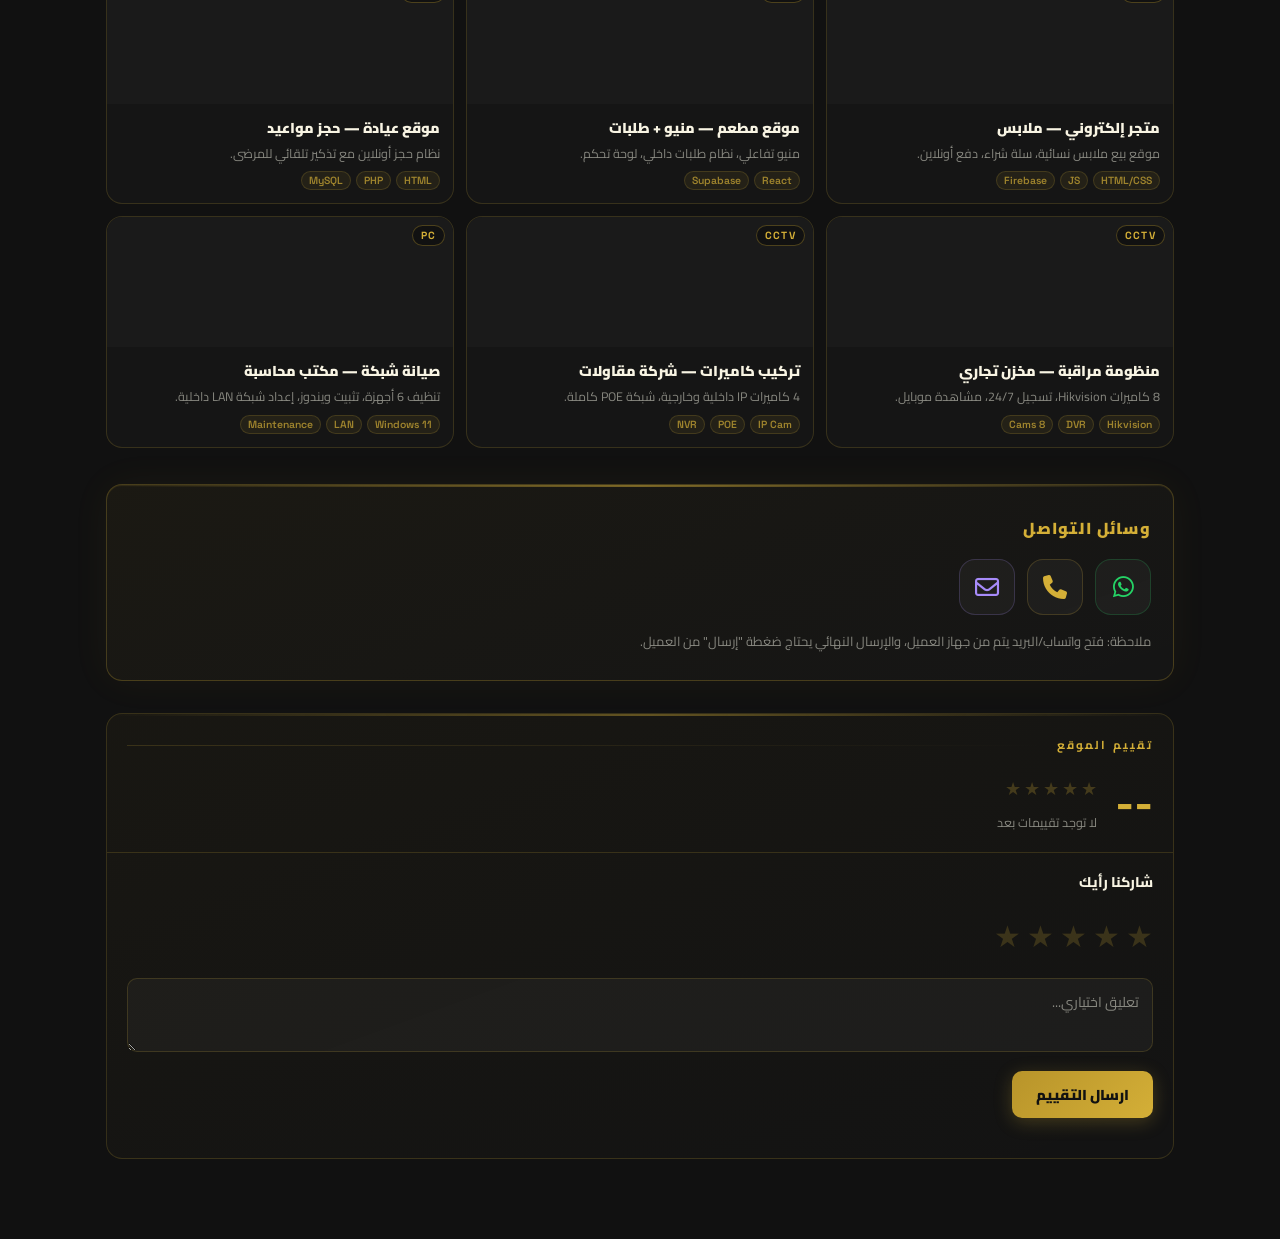
==== commit 504ec15a: "Rename index_1.html to index.html" ====
--- a/index.html
+++ b/index.html
@@ -381,6 +381,9 @@
       width: 100%; height: 260px; --poster-color: transparent;
       --progress-bar-color: var(--gold);
     }
+    .cctv-3d video {
+      width: 100%; height: 260px; display: block; object-fit: cover;
+    }
     .cctv-3d__credit {
       position: absolute; bottom: 6px; left: 10px; font-size: 0.62rem; color: rgba(248,244,227,0.45);
       background: rgba(0,0,0,0.35); padding: 2px 8px; border-radius: 20px; backdrop-filter: blur(2px);
@@ -390,7 +393,7 @@
       position: absolute; top: 8px; right: 10px; font-size: 0.68rem; color: var(--gold);
       background: rgba(0,0,0,0.4); padding: 3px 10px; border-radius: 20px; border: 1px solid rgba(212,175,55,0.3);
     }
-    @media (max-width: 480px) { .cctv-3d model-viewer { height: 210px; } }
+    @media (max-width: 480px) { .cctv-3d model-viewer, .cctv-3d video { height: 210px; } }
 
     .sub-grid { display: grid; gap: 10px; }
     .sub-card {
@@ -2919,21 +2922,14 @@
     const svc=SERVICES.find(s=>s.id==='cctv');
     const viewer3d = `
       <div class="cctv-3d">
-        <model-viewer
-          src="surveillance_camera.glb"
-          alt="موديل ثلاثي الأبعاد لكاميرا مراقبة"
-          camera-controls
-          auto-rotate
-          auto-rotate-delay="800"
-          rotation-per-second="18deg"
-          disable-pan
-          shadow-intensity="1"
-          exposure="0.95"
-          interaction-prompt="none"
-          loading="lazy">
-        </model-viewer>
-        <span class="cctv-3d__hint"><i class="fa-solid fa-arrows-rotate"></i> اسحب للتدوير</span>
-        <span class="cctv-3d__credit">Model: <a href="https://sketchfab.com/3d-models/surveillance-camera-9f4ea94f8dbc4adf8f9a9b321a389f21" target="_blank" rel="noopener">FayBall</a> (CC-BY-4.0)</span>
+        <video
+          id="cctvIntroVideo"
+          src="cctv_intro.mp4"
+          autoplay
+          muted
+          playsinline
+          preload="auto">
+        </video>
       </div>`;
     let h=`<div id="cctvRoot">${viewer3d}${mkSubCards(CCTV_SUB)}</div>`;
     CCTV_SUB.forEach(sub=>{
@@ -2945,6 +2941,28 @@
   function wireCctvPanel(item) {
     const svc=SERVICES.find(s=>s.id==='cctv');
     const root=item.querySelector('#cctvRoot');
+
+    
+    const introVid = item.querySelector('#cctvIntroVideo');
+    if (introVid) {
+      const STOP_AT = 5; // seconds
+      introVid.addEventListener('timeupdate', () => {
+        if (introVid.currentTime >= STOP_AT) {
+          introVid.currentTime = STOP_AT;
+          introVid.pause();
+        }
+      });
+      // إعادة تشغيل المقطع من البداية كل مرة يتفتح فيها قسم الكاميرات
+      const trigger = item.querySelector('.svc-trigger');
+      trigger?.addEventListener('click', () => {
+        setTimeout(() => {
+          if (item.classList.contains('is-open')) {
+            introVid.currentTime = 0;
+            introVid.play().catch(()=>{});
+          }
+        }, 50);
+      });
+    }
     const showRoot=()=>{ root.classList.remove('hidden'); CCTV_SUB.forEach(s=>item.querySelector(`#pf_cc_${s.id}`)?.classList.add('hidden')); };
     root.querySelectorAll('.sub-card').forEach(c=>{
       const go=()=>{
